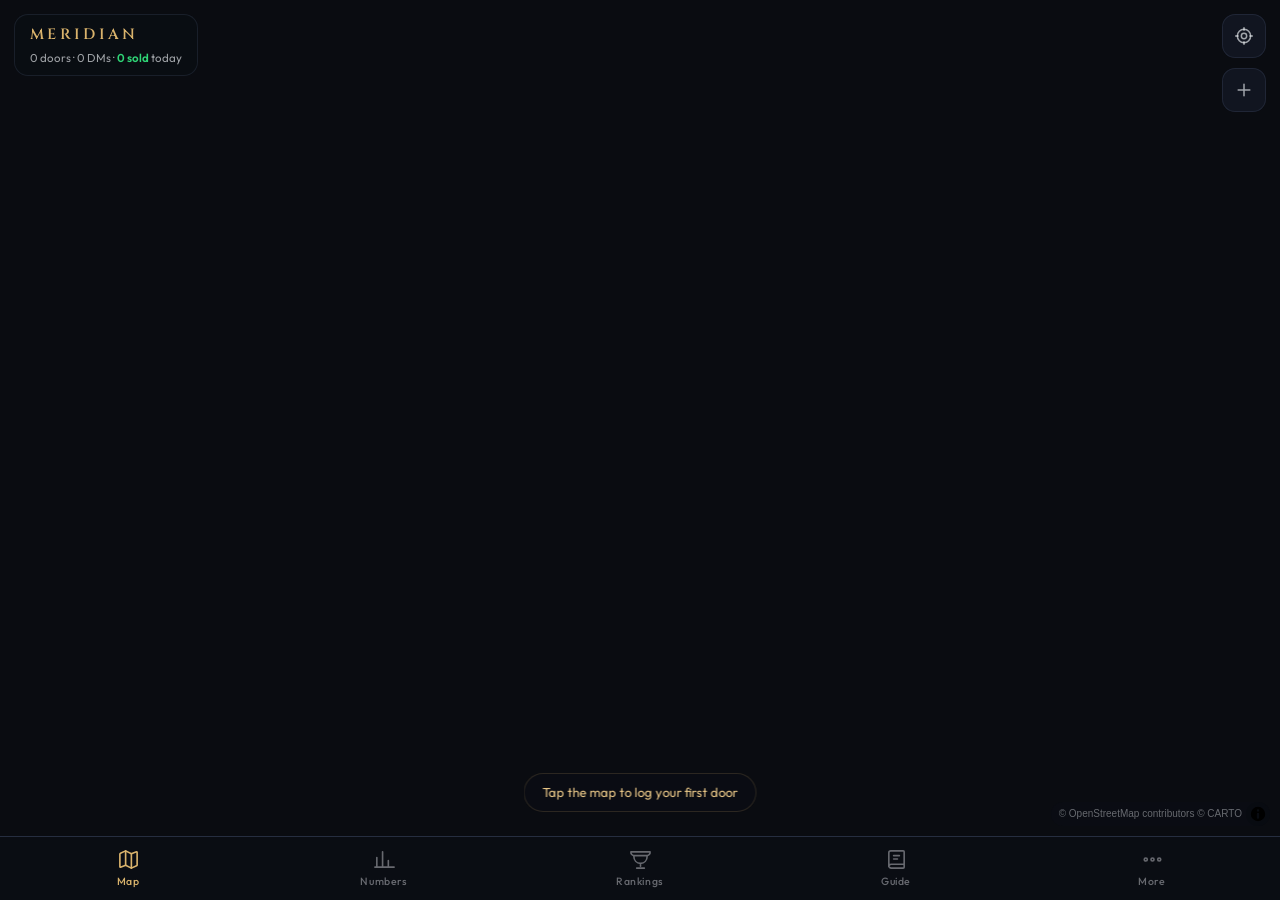
==== meridian/index.html @ 565fb7c8 "Meridian: Phase 1 door-to-door sales PWA + rebrand from Knockout Installable offline-first PWA in me" ====
<!doctype html>
<html lang="en">
<head>
<meta charset="utf-8">
<meta name="viewport" content="width=device-width, initial-scale=1, viewport-fit=cover, user-scalable=no">
<title>Meridian — Door-to-Door Sales</title>
<meta name="description" content="The premium door-to-door pest control sales app: knocking map, DM tracking, agreements on the glass, and your numbers live.">
<meta name="theme-color" content="#0B0E14">
<link rel="manifest" href="manifest.webmanifest">
<link rel="icon" href="favicon.png">
<link rel="apple-touch-icon" href="apple-touch-icon.png">
<meta name="apple-mobile-web-app-capable" content="yes">
<meta name="apple-mobile-web-app-status-bar-style" content="black-translucent">
<link rel="preconnect" href="https://fonts.googleapis.com">
<link rel="preconnect" href="https://fonts.gstatic.com" crossorigin>
<link rel="stylesheet" href="https://fonts.googleapis.com/css2?family=Cinzel:wght@500;600&family=Outfit:wght@400;500;600;700;800&display=swap">
<link rel="stylesheet" href="vendor/maplibre-gl.css">
<link rel="stylesheet" href="css/app.css">
</head>
<body>
<div id="app">

  <!-- ================= MAP ================= -->
  <div class="screen active" id="screen-map">
    <div id="mapwrap"><div id="map"></div></div>
    <div class="map-chrome">
      <div class="map-brand">
        <div class="wordmark">MERIDIAN</div>
        <div class="today" id="brand-today">0 doors today</div>
      </div>
      <div class="map-actions">
        <button class="fab" id="fab-locate" aria-label="Center on my location">
          <svg viewBox="0 0 24 24"><circle cx="12" cy="12" r="3.2"/><path d="M12 2v3M12 19v3M2 12h3M19 12h3"/><circle cx="12" cy="12" r="8"/></svg>
        </button>
        <button class="fab" id="fab-knock" aria-label="Log a door at map center">
          <svg viewBox="0 0 24 24"><path d="M12 5v14M5 12h14"/></svg>
        </button>
      </div>
    </div>
    <button class="sync-chip" id="sync-chip" hidden><span class="dot"></span><span id="sync-chip-n"></span></button>
    <div class="knock-hint" id="knock-hint">Tap the map to log your first door</div>
    <div class="legend" id="map-legend" hidden aria-hidden="true">
      <div class="li"><span class="sw" style="background:#2FD576"></span>Sold</div>
      <div class="li"><span class="sw" style="background:#A78BFA"></span>Go Back</div>
      <div class="li"><span class="sw" style="background:#FFD24A"></span>Not Home</div>
      <div class="li"><span class="sw" style="background:#FF5449"></span>Not Interested</div>
      <div class="li"><span class="sw" style="background:#06070A;box-shadow:0 0 0 1.5px rgba(243,245,249,.8)"></span>Do Not Knock</div>
    </div>
  </div>

  <!-- ================= STATS ================= -->
  <div class="screen" id="screen-stats">
    <div class="brandbar"><span class="wordmark">MERIDIAN</span><span class="sub">Your numbers</span></div>

    <div class="hero-stat">
      <div class="lbl">Sales today</div>
      <div class="big num" id="st-sales-today">0</div>
      <div class="row2"><span id="st-week-line"></span></div>
    </div>

    <div class="cards2">
      <div class="stat-card">
        <div class="lbl">Doors today</div>
        <div class="val num" id="st-doors">0</div>
        <div class="sub" id="st-doors-sub"></div>
      </div>
      <div class="stat-card dm-card">
        <div class="lbl">DM convos</div>
        <div class="val num" id="st-dms">0</div>
        <div class="sub" id="st-dms-sub"></div>
      </div>
    </div>

    <div class="panel">
      <h3>Today's funnel <span class="r">doors → convos → DMs → sales</span></h3>
      <div class="funnel">
        <div class="f-step"><span class="fl">Doors</span><div class="bar"><div class="fill" id="f-doors"></div></div><span class="fv num" id="fv-doors">0</span></div>
        <div class="f-step"><span class="fl">Convos</span><div class="bar"><div class="fill" id="f-convos"></div></div><span class="fv num" id="fv-convos">0</span></div>
        <div class="f-step"><span class="fl" title="Decision-maker conversations">DMs</span><div class="bar"><div class="fill" id="f-dms"></div></div><span class="fv num" id="fv-dms">0</span></div>
        <div class="f-step"><span class="fl">Sales</span><div class="bar"><div class="fill" id="f-sales"></div></div><span class="fv num" id="fv-sales">0</span></div>
        <div class="f-step" style="grid-template-columns:1fr"><span class="f-conv" id="fc-convos"></span></div>
        <div class="f-step" style="grid-template-columns:1fr"><span class="f-conv" id="fc-dms"></span></div>
        <div class="f-step" style="grid-template-columns:1fr"><span class="f-conv" id="fc-sales"></span></div>
      </div>
      <p style="font-size:11.5px;color:var(--t3);margin-top:12px">A DM is the decision-maker — the homeowner or spouse who can sign. “Ask my spouse” counts as a convo, not a DM.</p>
    </div>

    <div class="panel">
      <h3>Last 14 days <span class="r"><span style="color:var(--sold)">■</span> sales · <span style="color:var(--t3)">■</span> doors</span></h3>
      <div class="chart" id="chart"></div>
      <div class="chart-x" id="chart-x"></div>
    </div>

    <div class="cards2">
      <div class="stat-card">
        <div class="lbl">Streak</div>
        <div class="streak-row" style="margin-top:6px">
          <div class="streak-flame">🔥</div>
          <div><div class="n num" id="st-streak">0</div><div class="d" id="st-streak-sub">days at goal</div></div>
        </div>
      </div>
      <div class="stat-card">
        <div class="lbl">Commission · week</div>
        <div class="money num" id="st-money-week" style="font-size:30px">$0</div>
        <div class="money-sub" id="st-money-all"></div>
      </div>
    </div>
  </div>

  <!-- ================= RANKINGS ================= -->
  <div class="screen" id="screen-rank">
    <div class="brandbar"><span class="wordmark">MERIDIAN</span><span class="sub">This week</span></div>
    <div class="metric-tabs">
      <button class="mtab active" data-m="sales">Sales</button>
      <button class="mtab" data-m="dms">DMs</button>
      <button class="mtab" data-m="doors">Doors</button>
    </div>
    <div class="rank-list" id="rank-list"></div>
    <p class="demo-note">Teammates shown are demo data — live team sync arrives with team accounts. Your row is real.</p>
  </div>

  <!-- ================= FIELD GUIDE ================= -->
  <div class="screen" id="screen-guide">
    <div class="brandbar"><span class="wordmark">MERIDIAN</span><span class="sub">Field guide</span></div>
    <div class="guide-search"><input id="guide-q" type="search" placeholder="Search pests — ants, widow, mud tubes…" autocomplete="off"></div>
    <div class="guide-grid" id="guide-grid"></div>
  </div>

  <!-- ================= MORE ================= -->
  <div class="screen" id="screen-more">
    <div class="brandbar"><span class="wordmark">MERIDIAN</span><span class="sub">Setup</span></div>
    <div class="more-list">
      <button class="more-item" id="more-queue"><span class="ic">📋</span><span><span class="tt">Agreements &amp; sync queue</span><br><span class="dd" id="more-queue-sub"></span></span><span class="chev">›</span></button>
      <button class="more-item" id="more-profile"><span class="ic">👤</span><span><span class="tt">Profile</span><br><span class="dd" id="more-profile-sub"></span></span><span class="chev">›</span></button>
      <button class="more-item" id="more-goals"><span class="ic">🎯</span><span><span class="tt">Goals &amp; commission</span><br><span class="dd" id="more-goals-sub"></span></span><span class="chev">›</span></button>
      <button class="more-item" id="more-fr"><span class="ic">🔗</span><span><span class="tt">FieldRoutes connection</span><br><span class="dd" id="more-fr-sub"></span></span><span class="chev">›</span></button>
      <button class="more-item" id="more-reset"><span class="ic">🗑️</span><span><span class="tt">Erase all data</span><br><span class="dd">Pins, knocks and agreements on this device</span></span><span class="chev">›</span></button>
    </div>
    <p style="font-size:12px;color:var(--t3);text-align:center;margin-top:22px">Meridian · Phase 1 · Everything stays on your device and works offline.</p>
  </div>

  <!-- ================= TAB BAR ================= -->
  <nav id="tabbar">
    <button class="tab active" id="tab-map"><svg viewBox="0 0 24 24"><path d="M9 3 3.6 5.4a1 1 0 0 0-.6.9v13.2a.5.5 0 0 0 .7.5L9 18l6 3 5.4-2.4a1 1 0 0 0 .6-.9V4.5a.5.5 0 0 0-.7-.5L15 6 9 3Z"/><path d="M9 3v15M15 6v15"/></svg>Map</button>
    <button class="tab" id="tab-stats"><svg viewBox="0 0 24 24"><path d="M4 20V10M10 20V4M16 20v-7M22 20H2"/></svg>Numbers</button>
    <button class="tab" id="tab-rank"><svg viewBox="0 0 24 24"><path d="M5 8h14M5 8a3.5 3.5 0 0 1-3-4h20a3.5 3.5 0 0 1-3 4M5 8c0 5 3 8 7 8s7-3 7-8M12 16v3M8 21h8"/></svg>Rankings</button>
    <button class="tab" id="tab-guide"><svg viewBox="0 0 24 24"><path d="M4 19.5V5a2 2 0 0 1 2-2h13a1 1 0 0 1 1 1v16a1 1 0 0 1-1 1H6.5a2.5 2.5 0 0 1-2.5-2.5Zm0 0A2.5 2.5 0 0 1 6.5 17H20"/><path d="M9 8h6M9 11.5h4"/></svg>Guide</button>
    <button class="tab" id="tab-more"><svg viewBox="0 0 24 24"><circle cx="5" cy="12" r="1.6"/><circle cx="12" cy="12" r="1.6"/><circle cx="19" cy="12" r="1.6"/></svg>More</button>
  </nav>

  <!-- ================= SHEETS ================= -->
  <div class="sheet-veil" id="veil"></div>

  <div class="sheet" id="knock-sheet">
    <div class="grab"></div>
    <h2 id="knock-title">Log this door</h2>
    <div class="sub" id="knock-sub">Pick what happened at the door</div>
    <div class="disp-grid">
      <button class="disp-btn sold-btn" data-d="sold"><span class="sw sold"></span>Sold 🎉</button>
      <button class="disp-btn" data-d="goback"><span class="sw goback"></span>Go Back</button>
      <button class="disp-btn" data-d="nothome"><span class="sw nothome"></span>Not Home</button>
      <button class="disp-btn" data-d="notint"><span class="sw notint"></span>Not Interested</button>
      <button class="disp-btn" data-d="dnk"><span class="sw dnk"></span>Do Not Knock</button>
    </div>
    <div id="knock-reasons-wrap" hidden>
      <div class="sub" style="margin-bottom:8px">Why not?</div>
      <div class="reasons">
        <button class="reason" data-r="Has a competitor">Has a competitor</button>
        <button class="reason" data-r="Not seeing bugs">Not seeing bugs</button>
        <button class="reason" data-r="Need to ask spouse">Need to ask spouse</button>
        <button class="reason" data-r="Too expensive">Too expensive</button>
        <button class="reason" data-r="Renter, not owner">Renter, not owner</button>
        <button class="reason" data-r="Does it themselves">Does it themselves</button>
        <button class="reason" data-r="Bad timing / moving">Bad timing / moving</button>
        <button class="reason" data-r="Wants info first">Wants info first</button>
        <button class="reason" data-r="No soliciting">No soliciting</button>
        <button class="reason" data-r="Other">Other</button>
      </div>
    </div>
    <div class="dm-row" id="knock-dm-wrap" hidden>
      <div><div class="ttl">Spoke with the decision-maker?</div><div class="hint">Homeowner or spouse who can sign. “Ask my spouse” = a convo, not a DM.</div></div>
      <button class="switch" id="dm-switch" aria-label="Decision-maker conversation"></button>
    </div>
    <div class="field"><label for="knock-note">Note (optional)</label><input id="knock-note" placeholder="Blue door, big dog, works nights…"></div>
    <div class="btnrow">
      <button class="btn btn-ghost" id="knock-cancel">Cancel</button>
      <button class="btn btn-gold" id="knock-save" disabled>Save door</button>
    </div>
  </div>

  <div class="sheet" id="lead-sheet">
    <div class="grab"></div>
    <div class="lead-head">
      <div><div class="addr" id="lead-addr"></div><div class="coords num" id="lead-coords"></div></div>
      <span class="badge" id="lead-badge"></span>
    </div>
    <div class="hist" id="lead-history"></div>
    <div class="field"><label for="lead-addr-in">Address</label><input id="lead-addr-in" placeholder="123 Maple St"></div>
    <div class="field"><label for="lead-note-in">Notes</label><textarea id="lead-note-in" placeholder="Anything the next knock should know"></textarea></div>
    <button class="btn btn-gold" id="lead-close-btn" style="margin-bottom:10px">Sold — start agreement</button>
    <div class="btnrow">
      <button class="btn btn-ghost" id="lead-reknock">Log another knock</button>
      <button class="btn btn-ghost" id="lead-save">Save</button>
    </div>
    <button class="btn btn-danger" id="lead-delete" style="margin-top:10px">Delete pin</button>
  </div>

  <div class="sheet" id="pest-sheet">
    <div class="grab"></div>
    <div id="pest-body"></div>
  </div>

  <div class="sheet" id="close-sheet">
    <div class="grab"></div>
    <h2 id="close-title">New customer</h2>
    <div class="sub" id="close-sub"></div>
    <div class="steps" id="close-steps"><div class="st done"></div><div class="st"></div><div class="st"></div></div>

    <div id="close-step-1">
      <div class="frow">
        <div class="field"><label for="cf-first">First name</label><input id="cf-first" autocomplete="off"></div>
        <div class="field"><label for="cf-last">Last name</label><input id="cf-last" autocomplete="off"></div>
      </div>
      <div class="field"><label for="cf-phone">Phone</label><input id="cf-phone" type="tel" inputmode="tel"></div>
      <div class="field"><label for="cf-email">Email</label><input id="cf-email" type="email" inputmode="email"></div>
      <div class="field"><label for="cf-address">Service address</label><input id="cf-address"></div>
      <div class="field"><label for="cf-notes">Pest concerns / gate codes / pets</label><textarea id="cf-notes"></textarea></div>
    </div>

    <div id="close-step-2" hidden>
      <div class="disp-grid" id="cf-plans"></div>
      <div class="frow">
        <div class="field"><label for="cf-initial">Initial service $</label><input id="cf-initial" type="number" inputmode="decimal" min="0"></div>
        <div class="field"><label for="cf-monthly">Monthly $</label><input id="cf-monthly" type="number" inputmode="decimal" min="0"></div>
      </div>
      <p style="font-size:12px;color:var(--t3)">12-month agreement. Adjust prices to what you quoted at the door.</p>
    </div>

    <div id="close-step-3" hidden>
      <div class="agree-summary" id="cf-summary"></div>
      <label class="consent"><input type="checkbox" id="cf-consent">
        <span id="cf-consent-text">The customer agrees to do business electronically and to the 12-month service agreement shown above, and has been told of the right to cancel within 3 business days.</span></label>
      <div class="sig-wrap"><canvas id="sigpad"></canvas><span class="sig-x">✕</span><div class="sig-line"></div></div>
      <button class="sig-clear" id="sig-clear">Clear signature</button>
    </div>

    <div class="btnrow">
      <button class="btn btn-ghost" id="close-back" hidden>Back</button>
      <button class="btn btn-gold" id="close-next">Continue</button>
      <button class="btn btn-gold" id="close-sign-save" hidden>Save agreement ✓</button>
    </div>
  </div>

  <div class="sheet" id="queue-sheet">
    <div class="grab"></div>
    <h2>Agreements</h2>
    <div class="sub">Every signed customer, saved on this device. The FieldRoutes connector pushes these automatically in Phase 2 — export any time.</div>
    <div id="queue-list"></div>
    <button class="btn btn-ghost" id="queue-export" style="margin-top:8px">Export as JSON</button>
  </div>

  <div class="sheet" id="profile-sheet">
    <div class="grab"></div>
    <h2>Profile</h2>
    <div class="sub">How you appear on the rankings</div>
    <div class="field"><label for="set-name">Your name</label><input id="set-name"></div>
    <div class="field"><label for="set-team">Team</label><input id="set-team"></div>
    <button class="btn btn-gold" id="profile-save">Save</button>
  </div>

  <div class="sheet" id="goals-sheet">
    <div class="grab"></div>
    <h2>Goals &amp; commission</h2>
    <div class="sub">The streak counts days you hit your door goal</div>
    <div class="field"><label for="set-goal">Door goal per day</label><input id="set-goal" type="number" inputmode="numeric" min="1"></div>
    <div class="field"><label for="set-comm">Commission per sale $</label><input id="set-comm" type="number" inputmode="decimal" min="0"></div>
    <button class="btn btn-gold" id="goals-save">Save</button>
  </div>

  <div class="sheet" id="fr-sheet">
    <div class="grab"></div>
    <h2>FieldRoutes connection</h2>
    <div class="sub">Your office's API credentials — FieldRoutes support issues a key + token per office (support@fieldroutes.com). Stored only on this device. The live connector that pushes agreements automatically ships in Phase 2; until then, use Export.</div>
    <div class="field"><label for="set-fr-sub">Office subdomain</label><input id="set-fr-sub" placeholder="yourcompany (as in yourcompany.pestroutes.com)" autocapitalize="off"></div>
    <div class="field"><label for="set-fr-key">Authentication key</label><input id="set-fr-key" autocapitalize="off" autocomplete="off"></div>
    <div class="field"><label for="set-fr-token">Authentication token</label><input id="set-fr-token" autocapitalize="off" autocomplete="off"></div>
    <button class="btn btn-gold" id="fr-save">Save</button>
  </div>

  <div id="toast" role="status"></div>

  <div id="celebrate">
    <canvas id="confetti"></canvas>
    <div class="cel-inner">
      <div class="word">Meridian</div>
      <div class="big">SOLD</div>
      <div class="comm num" id="cel-comm"></div>
      <div class="sub" id="cel-sub"></div>
    </div>
  </div>

</div>

<script src="vendor/maplibre-gl.js"></script>
<script src="js/db.js"></script>
<script src="js/data.js"></script>
<script src="js/ui.js"></script>
<script src="js/store.js"></script>
<script src="js/map.js"></script>
<script src="js/stats.js"></script>
<script src="js/close.js"></script>
<script src="js/app.js"></script>
</body>
</html>
---- meridian/vendor/maplibre-gl.css ----
.maplibregl-map{font:12px/20px Helvetica Neue,Arial,Helvetica,sans-serif;overflow:hidden;position:relative;-webkit-tap-highlight-color:rgb(0 0 0/0)}.maplibregl-canvas{left:0;position:absolute;top:0}.maplibregl-map:fullscreen{height:100%;width:100%}.maplibregl-ctrl-group button.maplibregl-ctrl-compass{touch-action:none}.maplibregl-canvas-container.maplibregl-interactive,.maplibregl-ctrl-group button.maplibregl-ctrl-compass{cursor:grab;-webkit-user-select:none;-moz-user-select:none;user-select:none}.maplibregl-canvas-container.maplibregl-interactive.maplibregl-track-pointer{cursor:pointer}.maplibregl-canvas-container.maplibregl-interactive:active,.maplibregl-ctrl-group button.maplibregl-ctrl-compass:active{cursor:grabbing}.maplibregl-canvas-container.maplibregl-touch-zoom-rotate,.maplibregl-canvas-container.maplibregl-touch-zoom-rotate .maplibregl-canvas{touch-action:pan-x pan-y}.maplibregl-canvas-container.maplibregl-touch-drag-pan,.maplibregl-canvas-container.maplibregl-touch-drag-pan .maplibregl-canvas{touch-action:pinch-zoom}.maplibregl-canvas-container.maplibregl-touch-zoom-rotate.maplibregl-touch-drag-pan,.maplibregl-canvas-container.maplibregl-touch-zoom-rotate.maplibregl-touch-drag-pan .maplibregl-canvas{touch-action:none}.maplibregl-canvas-container.maplibregl-touch-drag-pan.maplibregl-cooperative-gestures,.maplibregl-canvas-container.maplibregl-touch-drag-pan.maplibregl-cooperative-gestures .maplibregl-canvas{touch-action:pan-x pan-y}.maplibregl-ctrl-bottom-left,.maplibregl-ctrl-bottom-right,.maplibregl-ctrl-top-left,.maplibregl-ctrl-top-right{pointer-events:none;position:absolute;z-index:2}.maplibregl-ctrl-top-left{left:0;top:0}.maplibregl-ctrl-top-right{right:0;top:0}.maplibregl-ctrl-bottom-left{bottom:0;left:0}.maplibregl-ctrl-bottom-right{bottom:0;right:0}.maplibregl-ctrl{clear:both;pointer-events:auto;transform:translate(0)}.maplibregl-ctrl-top-left .maplibregl-ctrl{float:left;margin:10px 0 0 10px}.maplibregl-ctrl-top-right .maplibregl-ctrl{float:right;margin:10px 10px 0 0}.maplibregl-ctrl-bottom-left .maplibregl-ctrl{float:left;margin:0 0 10px 10px}.maplibregl-ctrl-bottom-right .maplibregl-ctrl{float:right;margin:0 10px 10px 0}.maplibregl-ctrl-group{background:#fff;border-radius:4px}.maplibregl-ctrl-group:not(:empty){box-shadow:0 0 0 2px rgba(0,0,0,.1)}@media (forced-colors:active){.maplibregl-ctrl-group:not(:empty){box-shadow:0 0 0 2px ButtonText}}.maplibregl-ctrl-group button{background-color:transparent;border:0;box-sizing:border-box;cursor:pointer;display:block;height:29px;outline:none;padding:0;width:29px}.maplibregl-ctrl-group button+button{border-top:1px solid #ddd}.maplibregl-ctrl button .maplibregl-ctrl-icon{background-position:50%;background-repeat:no-repeat;display:block;height:100%;width:100%}@media (forced-colors:active){.maplibregl-ctrl-icon{background-color:transparent}.maplibregl-ctrl-group button+button{border-top:1px solid ButtonText}}.maplibregl-ctrl button::-moz-focus-inner{border:0;padding:0}.maplibregl-ctrl-attrib-button:focus,.maplibregl-ctrl-group button:focus{box-shadow:0 0 2px 2px #0096ff}.maplibregl-ctrl button:disabled{cursor:not-allowed}.maplibregl-ctrl button:disabled .maplibregl-ctrl-icon{opacity:.25}.maplibregl-ctrl button:not(:disabled):hover{background-color:rgb(0 0 0/5%)}.maplibregl-ctrl-group button:focus:focus-visible{box-shadow:0 0 2px 2px #0096ff}.maplibregl-ctrl-group button:focus:not(:focus-visible){box-shadow:none}.maplibregl-ctrl-group button:focus:first-child{border-radius:4px 4px 0 0}.maplibregl-ctrl-group button:focus:last-child{border-radius:0 0 4px 4px}.maplibregl-ctrl-group button:focus:only-child{border-radius:inherit}.maplibregl-ctrl button.maplibregl-ctrl-zoom-out .maplibregl-ctrl-icon{background-image:url("data:image/svg+xml;charset=utf-8,%3Csvg xmlns='http://www.w3.org/2000/svg' width='29' height='29' fill='%23333' viewBox='0 0 29 29'%3E%3Cpath d='M10 13c-.75 0-1.5.75-1.5 1.5S9.25 16 10 16h9c.75 0 1.5-.75 1.5-1.5S19.75 13 19 13z'/%3E%3C/svg%3E")}.maplibregl-ctrl button.maplibregl-ctrl-zoom-in .maplibregl-ctrl-icon{background-image:url("data:image/svg+xml;charset=utf-8,%3Csvg xmlns='http://www.w3.org/2000/svg' width='29' height='29' fill='%23333' viewBox='0 0 29 29'%3E%3Cpath d='M14.5 8.5c-.75 0-1.5.75-1.5 1.5v3h-3c-.75 0-1.5.75-1.5 1.5S9.25 16 10 16h3v3c0 .75.75 1.5 1.5 1.5S16 19.75 16 19v-3h3c.75 0 1.5-.75 1.5-1.5S19.75 13 19 13h-3v-3c0-.75-.75-1.5-1.5-1.5'/%3E%3C/svg%3E")}@media (forced-colors:active){.maplibregl-ctrl button.maplibregl-ctrl-zoom-out .maplibregl-ctrl-icon{background-image:url("data:image/svg+xml;charset=utf-8,%3Csvg xmlns='http://www.w3.org/2000/svg' width='29' height='29' fill='%23fff' viewBox='0 0 29 29'%3E%3Cpath d='M10 13c-.75 0-1.5.75-1.5 1.5S9.25 16 10 16h9c.75 0 1.5-.75 1.5-1.5S19.75 13 19 13z'/%3E%3C/svg%3E")}.maplibregl-ctrl button.maplibregl-ctrl-zoom-in .maplibregl-ctrl-icon{background-image:url("data:image/svg+xml;charset=utf-8,%3Csvg xmlns='http://www.w3.org/2000/svg' width='29' height='29' fill='%23fff' viewBox='0 0 29 29'%3E%3Cpath d='M14.5 8.5c-.75 0-1.5.75-1.5 1.5v3h-3c-.75 0-1.5.75-1.5 1.5S9.25 16 10 16h3v3c0 .75.75 1.5 1.5 1.5S16 19.75 16 19v-3h3c.75 0 1.5-.75 1.5-1.5S19.75 13 19 13h-3v-3c0-.75-.75-1.5-1.5-1.5'/%3E%3C/svg%3E")}}@media (forced-colors:active) and (prefers-color-scheme:light){.maplibregl-ctrl button.maplibregl-ctrl-zoom-out .maplibregl-ctrl-icon{background-image:url("data:image/svg+xml;charset=utf-8,%3Csvg xmlns='http://www.w3.org/2000/svg' width='29' height='29' viewBox='0 0 29 29'%3E%3Cpath d='M10 13c-.75 0-1.5.75-1.5 1.5S9.25 16 10 16h9c.75 0 1.5-.75 1.5-1.5S19.75 13 19 13z'/%3E%3C/svg%3E")}.maplibregl-ctrl button.maplibregl-ctrl-zoom-in .maplibregl-ctrl-icon{background-image:url("data:image/svg+xml;charset=utf-8,%3Csvg xmlns='http://www.w3.org/2000/svg' width='29' height='29' viewBox='0 0 29 29'%3E%3Cpath d='M14.5 8.5c-.75 0-1.5.75-1.5 1.5v3h-3c-.75 0-1.5.75-1.5 1.5S9.25 16 10 16h3v3c0 .75.75 1.5 1.5 1.5S16 19.75 16 19v-3h3c.75 0 1.5-.75 1.5-1.5S19.75 13 19 13h-3v-3c0-.75-.75-1.5-1.5-1.5'/%3E%3C/svg%3E")}}.maplibregl-ctrl button.maplibregl-ctrl-fullscreen .maplibregl-ctrl-icon{background-image:url("data:image/svg+xml;charset=utf-8,%3Csvg xmlns='http://www.w3.org/2000/svg' width='29' height='29' fill='%23333' viewBox='0 0 29 29'%3E%3Cpath d='M24 16v5.5c0 1.75-.75 2.5-2.5 2.5H16v-1l3-1.5-4-5.5 1-1 5.5 4 1.5-3zM6 16l1.5 3 5.5-4 1 1-4 5.5 3 1.5v1H7.5C5.75 24 5 23.25 5 21.5V16zm7-11v1l-3 1.5 4 5.5-1 1-5.5-4L6 13H5V7.5C5 5.75 5.75 5 7.5 5zm11 2.5c0-1.75-.75-2.5-2.5-2.5H16v1l3 1.5-4 5.5 1 1 5.5-4 1.5 3h1z'/%3E%3C/svg%3E")}.maplibregl-ctrl button.maplibregl-ctrl-shrink .maplibregl-ctrl-icon{background-image:url("data:image/svg+xml;charset=utf-8,%3Csvg xmlns='http://www.w3.org/2000/svg' width='29' height='29' viewBox='0 0 29 29'%3E%3Cpath d='M18.5 16c-1.75 0-2.5.75-2.5 2.5V24h1l1.5-3 5.5 4 1-1-4-5.5 3-1.5v-1zM13 18.5c0-1.75-.75-2.5-2.5-2.5H5v1l3 1.5L4 24l1 1 5.5-4 1.5 3h1zm3-8c0 1.75.75 2.5 2.5 2.5H24v-1l-3-1.5L25 5l-1-1-5.5 4L17 5h-1zM10.5 13c1.75 0 2.5-.75 2.5-2.5V5h-1l-1.5 3L5 4 4 5l4 5.5L5 12v1z'/%3E%3C/svg%3E")}@media (forced-colors:active){.maplibregl-ctrl button.maplibregl-ctrl-fullscreen .maplibregl-ctrl-icon{background-image:url("data:image/svg+xml;charset=utf-8,%3Csvg xmlns='http://www.w3.org/2000/svg' width='29' height='29' fill='%23fff' viewBox='0 0 29 29'%3E%3Cpath d='M24 16v5.5c0 1.75-.75 2.5-2.5 2.5H16v-1l3-1.5-4-5.5 1-1 5.5 4 1.5-3zM6 16l1.5 3 5.5-4 1 1-4 5.5 3 1.5v1H7.5C5.75 24 5 23.25 5 21.5V16zm7-11v1l-3 1.5 4 5.5-1 1-5.5-4L6 13H5V7.5C5 5.75 5.75 5 7.5 5zm11 2.5c0-1.75-.75-2.5-2.5-2.5H16v1l3 1.5-4 5.5 1 1 5.5-4 1.5 3h1z'/%3E%3C/svg%3E")}.maplibregl-ctrl button.maplibregl-ctrl-shrink .maplibregl-ctrl-icon{background-image:url("data:image/svg+xml;charset=utf-8,%3Csvg xmlns='http://www.w3.org/2000/svg' width='29' height='29' fill='%23fff' viewBox='0 0 29 29'%3E%3Cpath d='M18.5 16c-1.75 0-2.5.75-2.5 2.5V24h1l1.5-3 5.5 4 1-1-4-5.5 3-1.5v-1zM13 18.5c0-1.75-.75-2.5-2.5-2.5H5v1l3 1.5L4 24l1 1 5.5-4 1.5 3h1zm3-8c0 1.75.75 2.5 2.5 2.5H24v-1l-3-1.5L25 5l-1-1-5.5 4L17 5h-1zM10.5 13c1.75 0 2.5-.75 2.5-2.5V5h-1l-1.5 3L5 4 4 5l4 5.5L5 12v1z'/%3E%3C/svg%3E")}}@media (forced-colors:active) and (prefers-color-scheme:light){.maplibregl-ctrl button.maplibregl-ctrl-fullscreen .maplibregl-ctrl-icon{background-image:url("data:image/svg+xml;charset=utf-8,%3Csvg xmlns='http://www.w3.org/2000/svg' width='29' height='29' viewBox='0 0 29 29'%3E%3Cpath d='M24 16v5.5c0 1.75-.75 2.5-2.5 2.5H16v-1l3-1.5-4-5.5 1-1 5.5 4 1.5-3zM6 16l1.5 3 5.5-4 1 1-4 5.5 3 1.5v1H7.5C5.75 24 5 23.25 5 21.5V16zm7-11v1l-3 1.5 4 5.5-1 1-5.5-4L6 13H5V7.5C5 5.75 5.75 5 7.5 5zm11 2.5c0-1.75-.75-2.5-2.5-2.5H16v1l3 1.5-4 5.5 1 1 5.5-4 1.5 3h1z'/%3E%3C/svg%3E")}.maplibregl-ctrl button.maplibregl-ctrl-shrink .maplibregl-ctrl-icon{background-image:url("data:image/svg+xml;charset=utf-8,%3Csvg xmlns='http://www.w3.org/2000/svg' width='29' height='29' viewBox='0 0 29 29'%3E%3Cpath d='M18.5 16c-1.75 0-2.5.75-2.5 2.5V24h1l1.5-3 5.5 4 1-1-4-5.5 3-1.5v-1zM13 18.5c0-1.75-.75-2.5-2.5-2.5H5v1l3 1.5L4 24l1 1 5.5-4 1.5 3h1zm3-8c0 1.75.75 2.5 2.5 2.5H24v-1l-3-1.5L25 5l-1-1-5.5 4L17 5h-1zM10.5 13c1.75 0 2.5-.75 2.5-2.5V5h-1l-1.5 3L5 4 4 5l4 5.5L5 12v1z'/%3E%3C/svg%3E")}}.maplibregl-ctrl button.maplibregl-ctrl-compass .maplibregl-ctrl-icon{background-image:url("data:image/svg+xml;charset=utf-8,%3Csvg xmlns='http://www.w3.org/2000/svg' width='29' height='29' fill='%23333' viewBox='0 0 29 29'%3E%3Cpath d='m10.5 14 4-8 4 8z'/%3E%3Cpath fill='%23ccc' d='m10.5 16 4 8 4-8z'/%3E%3C/svg%3E")}@media (forced-colors:active){.maplibregl-ctrl button.maplibregl-ctrl-compass .maplibregl-ctrl-icon{background-image:url("data:image/svg+xml;charset=utf-8,%3Csvg xmlns='http://www.w3.org/2000/svg' width='29' height='29' fill='%23fff' viewBox='0 0 29 29'%3E%3Cpath d='m10.5 14 4-8 4 8z'/%3E%3Cpath fill='%23ccc' d='m10.5 16 4 8 4-8z'/%3E%3C/svg%3E")}}@media (forced-colors:active) and (prefers-color-scheme:light){.maplibregl-ctrl button.maplibregl-ctrl-compass .maplibregl-ctrl-icon{background-image:url("data:image/svg+xml;charset=utf-8,%3Csvg xmlns='http://www.w3.org/2000/svg' width='29' height='29' viewBox='0 0 29 29'%3E%3Cpath d='m10.5 14 4-8 4 8z'/%3E%3Cpath fill='%23ccc' d='m10.5 16 4 8 4-8z'/%3E%3C/svg%3E")}}.maplibregl-ctrl button.maplibregl-ctrl-terrain .maplibregl-ctrl-icon{background-image:url("data:image/svg+xml;charset=utf-8,%3Csvg xmlns='http://www.w3.org/2000/svg' width='22' height='22' fill='%23333' viewBox='0 0 22 22'%3E%3Cpath d='m1.754 13.406 4.453-4.851 3.09 3.09 3.281 3.277.969-.969-3.309-3.312 3.844-4.121 6.148 6.886h1.082v-.855l-7.207-8.07-4.84 5.187L6.169 6.57l-5.48 5.965v.871ZM.688 16.844h20.625v1.375H.688Zm0 0'/%3E%3C/svg%3E")}.maplibregl-ctrl button.maplibregl-ctrl-terrain-enabled .maplibregl-ctrl-icon{background-image:url("data:image/svg+xml;charset=utf-8,%3Csvg xmlns='http://www.w3.org/2000/svg' width='22' height='22' fill='%2333b5e5' viewBox='0 0 22 22'%3E%3Cpath d='m1.754 13.406 4.453-4.851 3.09 3.09 3.281 3.277.969-.969-3.309-3.312 3.844-4.121 6.148 6.886h1.082v-.855l-7.207-8.07-4.84 5.187L6.169 6.57l-5.48 5.965v.871ZM.688 16.844h20.625v1.375H.688Zm0 0'/%3E%3C/svg%3E")}.maplibregl-ctrl button.maplibregl-ctrl-geolocate .maplibregl-ctrl-icon{background-image:url("data:image/svg+xml;charset=utf-8,%3Csvg xmlns='http://www.w3.org/2000/svg' width='29' height='29' fill='%23333' viewBox='0 0 20 20'%3E%3Cpath d='M10 4C9 4 9 5 9 5v.1A5 5 0 0 0 5.1 9H5s-1 0-1 1 1 1 1 1h.1A5 5 0 0 0 9 14.9v.1s0 1 1 1 1-1 1-1v-.1a5 5 0 0 0 3.9-3.9h.1s1 0 1-1-1-1-1-1h-.1A5 5 0 0 0 11 5.1V5s0-1-1-1m0 2.5a3.5 3.5 0 1 1 0 7 3.5 3.5 0 1 1 0-7'/%3E%3Ccircle cx='10' cy='10' r='2'/%3E%3C/svg%3E")}.maplibregl-ctrl button.maplibregl-ctrl-geolocate:disabled .maplibregl-ctrl-icon{background-image:url("data:image/svg+xml;charset=utf-8,%3Csvg xmlns='http://www.w3.org/2000/svg' width='29' height='29' fill='%23aaa' viewBox='0 0 20 20'%3E%3Cpath d='M10 4C9 4 9 5 9 5v.1A5 5 0 0 0 5.1 9H5s-1 0-1 1 1 1 1 1h.1A5 5 0 0 0 9 14.9v.1s0 1 1 1 1-1 1-1v-.1a5 5 0 0 0 3.9-3.9h.1s1 0 1-1-1-1-1-1h-.1A5 5 0 0 0 11 5.1V5s0-1-1-1m0 2.5a3.5 3.5 0 1 1 0 7 3.5 3.5 0 1 1 0-7'/%3E%3Ccircle cx='10' cy='10' r='2'/%3E%3Cpath fill='red' d='m14 5 1 1-9 9-1-1z'/%3E%3C/svg%3E")}.maplibregl-ctrl button.maplibregl-ctrl-geolocate.maplibregl-ctrl-geolocate-active .maplibregl-ctrl-icon{background-image:url("data:image/svg+xml;charset=utf-8,%3Csvg xmlns='http://www.w3.org/2000/svg' width='29' height='29' fill='%2333b5e5' viewBox='0 0 20 20'%3E%3Cpath d='M10 4C9 4 9 5 9 5v.1A5 5 0 0 0 5.1 9H5s-1 0-1 1 1 1 1 1h.1A5 5 0 0 0 9 14.9v.1s0 1 1 1 1-1 1-1v-.1a5 5 0 0 0 3.9-3.9h.1s1 0 1-1-1-1-1-1h-.1A5 5 0 0 0 11 5.1V5s0-1-1-1m0 2.5a3.5 3.5 0 1 1 0 7 3.5 3.5 0 1 1 0-7'/%3E%3Ccircle cx='10' cy='10' r='2'/%3E%3C/svg%3E")}.maplibregl-ctrl button.maplibregl-ctrl-geolocate.maplibregl-ctrl-geolocate-active-error .maplibregl-ctrl-icon{background-image:url("data:image/svg+xml;charset=utf-8,%3Csvg xmlns='http://www.w3.org/2000/svg' width='29' height='29' fill='%23e58978' viewBox='0 0 20 20'%3E%3Cpath d='M10 4C9 4 9 5 9 5v.1A5 5 0 0 0 5.1 9H5s-1 0-1 1 1 1 1 1h.1A5 5 0 0 0 9 14.9v.1s0 1 1 1 1-1 1-1v-.1a5 5 0 0 0 3.9-3.9h.1s1 0 1-1-1-1-1-1h-.1A5 5 0 0 0 11 5.1V5s0-1-1-1m0 2.5a3.5 3.5 0 1 1 0 7 3.5 3.5 0 1 1 0-7'/%3E%3Ccircle cx='10' cy='10' r='2'/%3E%3C/svg%3E")}.maplibregl-ctrl button.maplibregl-ctrl-geolocate.maplibregl-ctrl-geolocate-background .maplibregl-ctrl-icon{background-image:url("data:image/svg+xml;charset=utf-8,%3Csvg xmlns='http://www.w3.org/2000/svg' width='29' height='29' fill='%2333b5e5' viewBox='0 0 20 20'%3E%3Cpath d='M10 4C9 4 9 5 9 5v.1A5 5 0 0 0 5.1 9H5s-1 0-1 1 1 1 1 1h.1A5 5 0 0 0 9 14.9v.1s0 1 1 1 1-1 1-1v-.1a5 5 0 0 0 3.9-3.9h.1s1 0 1-1-1-1-1-1h-.1A5 5 0 0 0 11 5.1V5s0-1-1-1m0 2.5a3.5 3.5 0 1 1 0 7 3.5 3.5 0 1 1 0-7'/%3E%3C/svg%3E")}.maplibregl-ctrl button.maplibregl-ctrl-geolocate.maplibregl-ctrl-geolocate-background-error .maplibregl-ctrl-icon{background-image:url("data:image/svg+xml;charset=utf-8,%3Csvg xmlns='http://www.w3.org/2000/svg' width='29' height='29' fill='%23e54e33' viewBox='0 0 20 20'%3E%3Cpath d='M10 4C9 4 9 5 9 5v.1A5 5 0 0 0 5.1 9H5s-1 0-1 1 1 1 1 1h.1A5 5 0 0 0 9 14.9v.1s0 1 1 1 1-1 1-1v-.1a5 5 0 0 0 3.9-3.9h.1s1 0 1-1-1-1-1-1h-.1A5 5 0 0 0 11 5.1V5s0-1-1-1m0 2.5a3.5 3.5 0 1 1 0 7 3.5 3.5 0 1 1 0-7'/%3E%3C/svg%3E")}.maplibregl-ctrl button.maplibregl-ctrl-geolocate.maplibregl-ctrl-geolocate-waiting .maplibregl-ctrl-icon{animation:maplibregl-spin 2s linear infinite}@media (forced-colors:active){.maplibregl-ctrl button.maplibregl-ctrl-geolocate .maplibregl-ctrl-icon{background-image:url("data:image/svg+xml;charset=utf-8,%3Csvg xmlns='http://www.w3.org/2000/svg' width='29' height='29' fill='%23fff' viewBox='0 0 20 20'%3E%3Cpath d='M10 4C9 4 9 5 9 5v.1A5 5 0 0 0 5.1 9H5s-1 0-1 1 1 1 1 1h.1A5 5 0 0 0 9 14.9v.1s0 1 1 1 1-1 1-1v-.1a5 5 0 0 0 3.9-3.9h.1s1 0 1-1-1-1-1-1h-.1A5 5 0 0 0 11 5.1V5s0-1-1-1m0 2.5a3.5 3.5 0 1 1 0 7 3.5 3.5 0 1 1 0-7'/%3E%3Ccircle cx='10' cy='10' r='2'/%3E%3C/svg%3E")}.maplibregl-ctrl button.maplibregl-ctrl-geolocate:disabled .maplibregl-ctrl-icon{background-image:url("data:image/svg+xml;charset=utf-8,%3Csvg xmlns='http://www.w3.org/2000/svg' width='29' height='29' fill='%23999' viewBox='0 0 20 20'%3E%3Cpath d='M10 4C9 4 9 5 9 5v.1A5 5 0 0 0 5.1 9H5s-1 0-1 1 1 1 1 1h.1A5 5 0 0 0 9 14.9v.1s0 1 1 1 1-1 1-1v-.1a5 5 0 0 0 3.9-3.9h.1s1 0 1-1-1-1-1-1h-.1A5 5 0 0 0 11 5.1V5s0-1-1-1m0 2.5a3.5 3.5 0 1 1 0 7 3.5 3.5 0 1 1 0-7'/%3E%3Ccircle cx='10' cy='10' r='2'/%3E%3Cpath fill='red' d='m14 5 1 1-9 9-1-1z'/%3E%3C/svg%3E")}.maplibregl-ctrl button.maplibregl-ctrl-geolocate.maplibregl-ctrl-geolocate-active .maplibregl-ctrl-icon{background-image:url("data:image/svg+xml;charset=utf-8,%3Csvg xmlns='http://www.w3.org/2000/svg' width='29' height='29' fill='%2333b5e5' viewBox='0 0 20 20'%3E%3Cpath d='M10 4C9 4 9 5 9 5v.1A5 5 0 0 0 5.1 9H5s-1 0-1 1 1 1 1 1h.1A5 5 0 0 0 9 14.9v.1s0 1 1 1 1-1 1-1v-.1a5 5 0 0 0 3.9-3.9h.1s1 0 1-1-1-1-1-1h-.1A5 5 0 0 0 11 5.1V5s0-1-1-1m0 2.5a3.5 3.5 0 1 1 0 7 3.5 3.5 0 1 1 0-7'/%3E%3Ccircle cx='10' cy='10' r='2'/%3E%3C/svg%3E")}.maplibregl-ctrl button.maplibregl-ctrl-geolocate.maplibregl-ctrl-geolocate-active-error .maplibregl-ctrl-icon{background-image:url("data:image/svg+xml;charset=utf-8,%3Csvg xmlns='http://www.w3.org/2000/svg' width='29' height='29' fill='%23e58978' viewBox='0 0 20 20'%3E%3Cpath d='M10 4C9 4 9 5 9 5v.1A5 5 0 0 0 5.1 9H5s-1 0-1 1 1 1 1 1h.1A5 5 0 0 0 9 14.9v.1s0 1 1 1 1-1 1-1v-.1a5 5 0 0 0 3.9-3.9h.1s1 0 1-1-1-1-1-1h-.1A5 5 0 0 0 11 5.1V5s0-1-1-1m0 2.5a3.5 3.5 0 1 1 0 7 3.5 3.5 0 1 1 0-7'/%3E%3Ccircle cx='10' cy='10' r='2'/%3E%3C/svg%3E")}.maplibregl-ctrl button.maplibregl-ctrl-geolocate.maplibregl-ctrl-geolocate-background .maplibregl-ctrl-icon{background-image:url("data:image/svg+xml;charset=utf-8,%3Csvg xmlns='http://www.w3.org/2000/svg' width='29' height='29' fill='%2333b5e5' viewBox='0 0 20 20'%3E%3Cpath d='M10 4C9 4 9 5 9 5v.1A5 5 0 0 0 5.1 9H5s-1 0-1 1 1 1 1 1h.1A5 5 0 0 0 9 14.9v.1s0 1 1 1 1-1 1-1v-.1a5 5 0 0 0 3.9-3.9h.1s1 0 1-1-1-1-1-1h-.1A5 5 0 0 0 11 5.1V5s0-1-1-1m0 2.5a3.5 3.5 0 1 1 0 7 3.5 3.5 0 1 1 0-7'/%3E%3C/svg%3E")}.maplibregl-ctrl button.maplibregl-ctrl-geolocate.maplibregl-ctrl-geolocate-background-error .maplibregl-ctrl-icon{background-image:url("data:image/svg+xml;charset=utf-8,%3Csvg xmlns='http://www.w3.org/2000/svg' width='29' height='29' fill='%23e54e33' viewBox='0 0 20 20'%3E%3Cpath d='M10 4C9 4 9 5 9 5v.1A5 5 0 0 0 5.1 9H5s-1 0-1 1 1 1 1 1h.1A5 5 0 0 0 9 14.9v.1s0 1 1 1 1-1 1-1v-.1a5 5 0 0 0 3.9-3.9h.1s1 0 1-1-1-1-1-1h-.1A5 5 0 0 0 11 5.1V5s0-1-1-1m0 2.5a3.5 3.5 0 1 1 0 7 3.5 3.5 0 1 1 0-7'/%3E%3C/svg%3E")}}@media (forced-colors:active) and (prefers-color-scheme:light){.maplibregl-ctrl button.maplibregl-ctrl-geolocate .maplibregl-ctrl-icon{background-image:url("data:image/svg+xml;charset=utf-8,%3Csvg xmlns='http://www.w3.org/2000/svg' width='29' height='29' viewBox='0 0 20 20'%3E%3Cpath d='M10 4C9 4 9 5 9 5v.1A5 5 0 0 0 5.1 9H5s-1 0-1 1 1 1 1 1h.1A5 5 0 0 0 9 14.9v.1s0 1 1 1 1-1 1-1v-.1a5 5 0 0 0 3.9-3.9h.1s1 0 1-1-1-1-1-1h-.1A5 5 0 0 0 11 5.1V5s0-1-1-1m0 2.5a3.5 3.5 0 1 1 0 7 3.5 3.5 0 1 1 0-7'/%3E%3Ccircle cx='10' cy='10' r='2'/%3E%3C/svg%3E")}.maplibregl-ctrl button.maplibregl-ctrl-geolocate:disabled .maplibregl-ctrl-icon{background-image:url("data:image/svg+xml;charset=utf-8,%3Csvg xmlns='http://www.w3.org/2000/svg' width='29' height='29' fill='%23666' viewBox='0 0 20 20'%3E%3Cpath d='M10 4C9 4 9 5 9 5v.1A5 5 0 0 0 5.1 9H5s-1 0-1 1 1 1 1 1h.1A5 5 0 0 0 9 14.9v.1s0 1 1 1 1-1 1-1v-.1a5 5 0 0 0 3.9-3.9h.1s1 0 1-1-1-1-1-1h-.1A5 5 0 0 0 11 5.1V5s0-1-1-1m0 2.5a3.5 3.5 0 1 1 0 7 3.5 3.5 0 1 1 0-7'/%3E%3Ccircle cx='10' cy='10' r='2'/%3E%3Cpath fill='red' d='m14 5 1 1-9 9-1-1z'/%3E%3C/svg%3E")}}@keyframes maplibregl-spin{0%{transform:rotate(0deg)}to{transform:rotate(1turn)}}a.maplibregl-ctrl-logo{background-image:url("data:image/svg+xml;charset=utf-8,%3Csvg xmlns='http://www.w3.org/2000/svg' width='88' height='23' fill='none'%3E%3Cpath fill='%23000' fill-opacity='.4' fill-rule='evenodd' d='M17.408 16.796h-1.827l2.501-12.095h.198l3.324 6.533.988 2.19.988-2.19 3.258-6.533h.181l2.6 12.095h-1.81l-1.218-5.644-.362-1.71-.658 1.71-2.929 5.644h-.098l-2.914-5.644-.757-1.71-.345 1.71zm1.958-3.42-.726 3.663a1.255 1.255 0 0 1-1.232 1.011h-1.827a1.255 1.255 0 0 1-1.229-1.509l2.501-12.095a1.255 1.255 0 0 1 1.23-1.001h.197a1.25 1.25 0 0 1 1.12.685l3.19 6.273 3.125-6.263a1.25 1.25 0 0 1 1.123-.695h.181a1.255 1.255 0 0 1 1.227.991l1.443 6.71a5 5 0 0 1 .314-.787l.009-.016a4.6 4.6 0 0 1 1.777-1.887c.782-.46 1.668-.667 2.611-.667a4.6 4.6 0 0 1 1.7.32l.306.134c.21-.16.474-.256.759-.256h1.694a1.255 1.255 0 0 1 1.212.925 1.255 1.255 0 0 1 1.212-.925h1.711c.284 0 .545.094.755.252.613-.3 1.312-.45 2.075-.45 1.356 0 2.557.445 3.482 1.4q.47.48.763 1.064V4.701a1.255 1.255 0 0 1 1.255-1.255h1.86A1.255 1.255 0 0 1 54.44 4.7v9.194h2.217c.19 0 .37.043.532.118v-4.77c0-.356.147-.678.385-.906a2.42 2.42 0 0 1-.682-1.71c0-.665.267-1.253.735-1.7a2.45 2.45 0 0 1 1.722-.674 2.43 2.43 0 0 1 1.705.675q.318.302.504.683V4.7a1.255 1.255 0 0 1 1.255-1.255h1.744A1.255 1.255 0 0 1 65.812 4.7v3.335a4.8 4.8 0 0 1 1.526-.246c.938 0 1.817.214 2.59.69a4.47 4.47 0 0 1 1.67 1.743v-.98a1.255 1.255 0 0 1 1.256-1.256h1.777c.233 0 .451.064.639.174a3.4 3.4 0 0 1 1.567-.372c.346 0 .861.02 1.285.232a1.25 1.25 0 0 1 .689 1.004 4.7 4.7 0 0 1 .853-.588c.795-.44 1.675-.647 2.61-.647 1.385 0 2.65.39 3.525 1.396.836.938 1.168 2.173 1.168 3.528q-.001.515-.056 1.051a1.255 1.255 0 0 1-.947 1.09l.408.952a1.255 1.255 0 0 1-.477 1.552c-.418.268-.92.463-1.458.612-.613.171-1.304.244-2.049.244-1.06 0-2.043-.207-2.886-.698l-.015-.008c-.798-.48-1.419-1.135-1.818-1.963l-.004-.008a5.8 5.8 0 0 1-.548-2.512q0-.429.053-.843a1.3 1.3 0 0 1-.333-.086l-.166-.004c-.223 0-.426.062-.643.228-.03.024-.142.139-.142.59v3.883a1.255 1.255 0 0 1-1.256 1.256h-1.777a1.255 1.255 0 0 1-1.256-1.256V15.69l-.032.057a4.8 4.8 0 0 1-1.86 1.833 5.04 5.04 0 0 1-2.484.634 4.5 4.5 0 0 1-1.935-.424 1.25 1.25 0 0 1-.764.258h-1.71a1.255 1.255 0 0 1-1.256-1.255V7.687a2.4 2.4 0 0 1-.428.625c.253.23.412.561.412.93v7.553a1.255 1.255 0 0 1-1.256 1.255h-1.843a1.25 1.25 0 0 1-.894-.373c-.228.23-.544.373-.894.373H51.32a1.255 1.255 0 0 1-1.256-1.255v-1.251l-.061.117a4.7 4.7 0 0 1-1.782 1.884 4.77 4.77 0 0 1-2.485.67 5.6 5.6 0 0 1-1.485-.188l.009 2.764a1.255 1.255 0 0 1-1.255 1.259h-1.729a1.255 1.255 0 0 1-1.255-1.255v-3.537a1.255 1.255 0 0 1-1.167.793h-1.679a1.25 1.25 0 0 1-.77-.263 4.5 4.5 0 0 1-1.945.429c-.885 0-1.724-.21-2.495-.632l-.017-.01a5 5 0 0 1-1.081-.836 1.255 1.255 0 0 1-1.254 1.312h-1.81a1.255 1.255 0 0 1-1.228-.99l-.782-3.625-2.044 3.939a1.25 1.25 0 0 1-1.115.676h-.098a1.25 1.25 0 0 1-1.116-.68l-2.061-3.994zM35.92 16.63l.207-.114.223-.15q.493-.356.735-.785l.061-.118.033 1.332h1.678V9.242h-1.694l-.033 1.267q-.133-.329-.526-.658l-.032-.028a3.2 3.2 0 0 0-.668-.428l-.27-.12a3.3 3.3 0 0 0-1.235-.23q-1.136-.001-1.974.493a3.36 3.36 0 0 0-1.3 1.382q-.445.89-.444 2.074 0 1.2.51 2.107a3.8 3.8 0 0 0 1.382 1.381 3.9 3.9 0 0 0 1.893.477q.795 0 1.455-.33zm-2.789-5.38q-.576.675-.575 1.762 0 1.102.559 1.794.576.675 1.645.675a2.25 2.25 0 0 0 .934-.19 2.2 2.2 0 0 0 .468-.29l.178-.161a2.2 2.2 0 0 0 .397-.561q.244-.5.244-1.15v-.115q0-.708-.296-1.267l-.043-.077a2.2 2.2 0 0 0-.633-.709l-.13-.086-.047-.028a2.1 2.1 0 0 0-1.073-.285q-1.052 0-1.629.692zm2.316 2.706c.163-.17.28-.407.28-.83v-.114c0-.292-.06-.508-.15-.68a.96.96 0 0 0-.353-.389.85.85 0 0 0-.464-.127c-.4 0-.56.114-.664.239l-.01.012c-.148.174-.275.45-.275.945 0 .506.122.801.27.99.097.11.266.224.68.224.303 0 .504-.09.687-.269zm7.545 1.705a2.6 2.6 0 0 0 .331.423q.319.33.755.548l.173.074q.65.255 1.49.255 1.02 0 1.844-.493a3.45 3.45 0 0 0 1.316-1.4q.493-.904.493-2.089 0-1.909-.988-2.913-.988-1.02-2.584-1.02-.898 0-1.575.347a3 3 0 0 0-.415.262l-.199.166a3.4 3.4 0 0 0-.64.82V9.242h-1.712v11.553h1.729l-.017-5.134zm.53-1.138q.206.29.48.5l.155.11.053.034q.51.296 1.119.297 1.07 0 1.645-.675.577-.69.576-1.762 0-1.119-.576-1.777-.558-.675-1.645-.675-.435 0-.835.16a2 2 0 0 0-.284.136 2 2 0 0 0-.363.254 2.2 2.2 0 0 0-.46.569l-.082.162a2.6 2.6 0 0 0-.213 1.072v.115q0 .707.296 1.267l.135.211zm.964-.818a1.1 1.1 0 0 0 .367.385.94.94 0 0 0 .476.118c.423 0 .59-.117.687-.23.159-.194.28-.478.28-.95 0-.53-.133-.8-.266-.952l-.021-.025c-.078-.094-.231-.221-.68-.221a1 1 0 0 0-.503.135l-.012.007a.86.86 0 0 0-.335.343c-.073.133-.132.324-.132.614v.115a1.4 1.4 0 0 0 .14.66zm15.7-6.222q.347-.346.346-.856a1.05 1.05 0 0 0-.345-.79 1.18 1.18 0 0 0-.84-.329q-.51 0-.855.33a1.05 1.05 0 0 0-.346.79q0 .51.346.855.345.346.856.346.51 0 .839-.346zm4.337 9.314.033-1.332q.191.403.59.747l.098.081a4 4 0 0 0 .316.224l.223.122a3.2 3.2 0 0 0 1.44.322 3.8 3.8 0 0 0 1.875-.477 3.5 3.5 0 0 0 1.382-1.366q.527-.89.526-2.09 0-1.184-.444-2.073a3.24 3.24 0 0 0-1.283-1.399q-.823-.51-1.942-.51a3.5 3.5 0 0 0-1.527.344l-.086.043-.165.09a3 3 0 0 0-.33.214q-.432.315-.656.707a2 2 0 0 0-.099.198l.082-1.283V4.701h-1.744v12.095zm.473-2.509a2.5 2.5 0 0 0 .566.7q.117.098.245.18l.144.08a2.1 2.1 0 0 0 .975.232q1.07 0 1.645-.675.576-.69.576-1.778 0-1.102-.576-1.777-.56-.691-1.645-.692a2.2 2.2 0 0 0-1.015.235q-.22.113-.415.282l-.15.142a2.1 2.1 0 0 0-.42.594q-.223.479-.223 1.1v.115q0 .705.293 1.26zm2.616-.293c.157-.191.28-.479.28-.967 0-.51-.13-.79-.276-.961l-.021-.026c-.082-.1-.232-.225-.67-.225a.87.87 0 0 0-.681.279l-.012.011c-.154.155-.274.38-.274.807v.115c0 .285.057.499.144.669a1.1 1.1 0 0 0 .367.405c.137.082.28.123.455.123.423 0 .59-.118.686-.23zm8.266-3.013q.345-.13.724-.14l.069-.002q.493 0 .642.099l.247-1.794q-.196-.099-.717-.099a2.3 2.3 0 0 0-.545.063 2 2 0 0 0-.411.148 2.2 2.2 0 0 0-.4.249 2.5 2.5 0 0 0-.485.499 2.7 2.7 0 0 0-.32.581l-.05.137v-1.48h-1.778v7.553h1.777v-3.884q0-.546.159-.943a1.5 1.5 0 0 1 .466-.636 2.5 2.5 0 0 1 .399-.253 2 2 0 0 1 .224-.099zm9.784 2.656.05-.922q0-1.743-.856-2.698-.838-.97-2.584-.97-1.119-.001-2.007.493a3.46 3.46 0 0 0-1.4 1.382q-.493.906-.493 2.106 0 1.07.428 1.975.428.89 1.332 1.432.906.526 2.255.526.973 0 1.668-.185l.044-.012.135-.04q.613-.184.984-.421l-.542-1.267q-.3.162-.642.274l-.297.087q-.51.131-1.3.131-.954 0-1.497-.444a1.6 1.6 0 0 1-.192-.193q-.366-.44-.512-1.234l-.004-.021zm-5.427-1.256-.003.022h3.752v-.138q-.011-.727-.288-1.118a1 1 0 0 0-.156-.176q-.46-.428-1.316-.428-.986 0-1.494.604-.379.45-.494 1.234zm-27.053 2.77V4.7h-1.86v12.095h5.333V15.15zm7.103-5.908v7.553h-1.843V9.242h1.843z'/%3E%3Cpath fill='%23fff' d='m19.63 11.151-.757-1.71-.345 1.71-1.12 5.644h-1.827L18.083 4.7h.197l3.325 6.533.988 2.19.988-2.19L26.839 4.7h.181l2.6 12.095h-1.81l-1.218-5.644-.362-1.71-.658 1.71-2.93 5.644h-.098l-2.913-5.644zm14.836 5.81q-1.02 0-1.893-.478a3.8 3.8 0 0 1-1.381-1.382q-.51-.906-.51-2.106 0-1.185.444-2.074a3.36 3.36 0 0 1 1.3-1.382q.839-.494 1.974-.494a3.3 3.3 0 0 1 1.234.231 3.3 3.3 0 0 1 .97.575q.396.33.527.659l.033-1.267h1.694v7.553H37.18l-.033-1.332q-.279.593-1.02 1.053a3.17 3.17 0 0 1-1.662.444zm.296-1.482q.938 0 1.58-.642.642-.66.642-1.711v-.115q0-.708-.296-1.267a2.2 2.2 0 0 0-.807-.872 2.1 2.1 0 0 0-1.119-.313q-1.053 0-1.629.692-.575.675-.575 1.76 0 1.103.559 1.795.577.675 1.645.675zm6.521-6.237h1.711v1.4q.906-1.597 2.83-1.597 1.596 0 2.584 1.02.988 1.005.988 2.914 0 1.185-.493 2.09a3.46 3.46 0 0 1-1.316 1.399 3.5 3.5 0 0 1-1.844.493q-.954 0-1.662-.329a2.67 2.67 0 0 1-1.086-.97l.017 5.134h-1.728zm4.048 6.22q1.07 0 1.645-.674.577-.69.576-1.762 0-1.119-.576-1.777-.558-.675-1.645-.675-.592 0-1.12.296-.51.28-.822.823-.296.527-.296 1.234v.115q0 .708.296 1.267.313.543.823.855.51.296 1.119.297z'/%3E%3Cpath fill='%23e1e3e9' d='M51.325 4.7h1.86v10.45h3.473v1.646h-5.333zm7.12 4.542h1.843v7.553h-1.843zm.905-1.415a1.16 1.16 0 0 1-.856-.346 1.17 1.17 0 0 1-.346-.856 1.05 1.05 0 0 1 .346-.79q.346-.329.856-.329.494 0 .839.33a1.05 1.05 0 0 1 .345.79 1.16 1.16 0 0 1-.345.855q-.33.346-.84.346zm7.875 9.133a3.17 3.17 0 0 1-1.662-.444q-.723-.46-1.004-1.053l-.033 1.332h-1.71V4.701h1.743v4.657l-.082 1.283q.279-.658 1.086-1.119a3.5 3.5 0 0 1 1.778-.477q1.119 0 1.942.51a3.24 3.24 0 0 1 1.283 1.4q.445.888.444 2.072 0 1.201-.526 2.09a3.5 3.5 0 0 1-1.382 1.366 3.8 3.8 0 0 1-1.876.477zm-.296-1.481q1.069 0 1.645-.675.577-.69.577-1.778 0-1.102-.577-1.776-.56-.691-1.645-.692a2.12 2.12 0 0 0-1.58.659q-.642.641-.642 1.694v.115q0 .71.296 1.267a2.4 2.4 0 0 0 .807.872 2.1 2.1 0 0 0 1.119.313zm5.927-6.237h1.777v1.481q.263-.757.856-1.217a2.14 2.14 0 0 1 1.349-.46q.527 0 .724.098l-.247 1.794q-.149-.099-.642-.099-.774 0-1.416.494-.626.493-.626 1.58v3.883h-1.777V9.242zm9.534 7.718q-1.35 0-2.255-.526-.904-.543-1.332-1.432a4.6 4.6 0 0 1-.428-1.975q0-1.2.493-2.106a3.46 3.46 0 0 1 1.4-1.382q.889-.495 2.007-.494 1.744 0 2.584.97.855.956.856 2.7 0 .444-.05.92h-5.43q.18 1.005.708 1.45.542.443 1.497.443.79 0 1.3-.131a4 4 0 0 0 .938-.362l.542 1.267q-.411.263-1.119.46-.708.198-1.711.197zm1.596-4.558q.016-1.02-.444-1.432-.46-.428-1.316-.428-1.728 0-1.991 1.86z'/%3E%3Cpath d='M5.074 15.948a.484.657 0 0 0-.486.659v1.84a.484.657 0 0 0 .486.659h4.101a.484.657 0 0 0 .486-.659v-1.84a.484.657 0 0 0-.486-.659zm3.56 1.16H5.617v.838h3.017z' style='fill:%23fff;fill-rule:evenodd;stroke-width:1.03600001'/%3E%3Cg style='stroke-width:1.12603545'%3E%3Cpath d='M-9.408-1.416c-3.833-.025-7.056 2.912-7.08 6.615-.02 3.08 1.653 4.832 3.107 6.268.903.892 1.721 1.74 2.32 2.902l-.525-.004c-.543-.003-.992.304-1.24.639a1.87 1.87 0 0 0-.362 1.121l-.011 1.877c-.003.402.104.787.347 1.125.244.338.688.653 1.23.656l4.142.028c.542.003.99-.306 1.238-.641a1.87 1.87 0 0 0 .363-1.121l.012-1.875a1.87 1.87 0 0 0-.348-1.127c-.243-.338-.688-.653-1.23-.656l-.518-.004c.597-1.145 1.425-1.983 2.348-2.87 1.473-1.414 3.18-3.149 3.2-6.226-.016-3.59-2.923-6.684-6.993-6.707m-.006 1.1v.002c3.274.02 5.92 2.532 5.9 5.6-.017 2.706-1.39 4.026-2.863 5.44-1.034.994-2.118 2.033-2.814 3.633-.018.041-.052.055-.075.065q-.013.004-.02.01a.34.34 0 0 1-.226.084.34.34 0 0 1-.224-.086l-.092-.077c-.699-1.615-1.768-2.669-2.781-3.67-1.454-1.435-2.797-2.762-2.78-5.478.02-3.067 2.7-5.545 5.975-5.523m-.02 2.826c-1.62-.01-2.944 1.315-2.955 2.96-.01 1.646 1.295 2.988 2.916 2.999h.002c1.621.01 2.943-1.316 2.953-2.961.011-1.646-1.294-2.988-2.916-2.998m-.005 1.1c1.017.006 1.829.83 1.822 1.89s-.83 1.874-1.848 1.867c-1.018-.006-1.829-.83-1.822-1.89s.83-1.874 1.848-1.868m-2.155 11.857 4.14.025c.271.002.49.305.487.676l-.013 1.875c-.003.37-.224.67-.495.668l-4.14-.025c-.27-.002-.487-.306-.485-.676l.012-1.875c.003-.37.224-.67.494-.668' style='color:%23000;font-style:normal;font-variant:normal;font-weight:400;font-stretch:normal;font-size:medium;line-height:normal;font-family:sans-serif;font-variant-ligatures:normal;font-variant-position:normal;font-variant-caps:normal;font-variant-numeric:normal;font-variant-alternates:normal;font-feature-settings:normal;text-indent:0;text-align:start;text-decoration:none;text-decoration-line:none;text-decoration-style:solid;text-decoration-color:%23000;letter-spacing:normal;word-spacing:normal;text-transform:none;writing-mode:lr-tb;direction:ltr;text-orientation:mixed;dominant-baseline:auto;baseline-shift:baseline;text-anchor:start;white-space:normal;shape-padding:0;clip-rule:evenodd;display:inline;overflow:visible;visibility:visible;opacity:1;isolation:auto;mix-blend-mode:normal;color-interpolation:sRGB;color-interpolation-filters:linearRGB;solid-color:%23000;solid-opacity:1;vector-effect:none;fill:%23000;fill-opacity:.4;fill-rule:evenodd;stroke:none;stroke-width:2.47727823;stroke-linecap:butt;stroke-linejoin:miter;stroke-miterlimit:4;stroke-dasharray:none;stroke-dashoffset:0;stroke-opacity:1;color-rendering:auto;image-rendering:auto;shape-rendering:auto;text-rendering:auto' transform='translate(15.553 2.85)scale(.88807)'/%3E%3Cpath d='M-9.415-.316C-12.69-.338-15.37 2.14-15.39 5.207c-.017 2.716 1.326 4.041 2.78 5.477 1.013 1 2.081 2.055 2.78 3.67l.092.076a.34.34 0 0 0 .225.086.34.34 0 0 0 .227-.083l.019-.01c.022-.009.057-.024.074-.064.697-1.6 1.78-2.64 2.814-3.634 1.473-1.414 2.847-2.733 2.864-5.44.02-3.067-2.627-5.58-5.901-5.601m-.057 8.784c1.621.011 2.944-1.315 2.955-2.96.01-1.646-1.295-2.988-2.916-2.999-1.622-.01-2.945 1.315-2.955 2.96s1.295 2.989 2.916 3' style='clip-rule:evenodd;fill:%23e1e3e9;fill-opacity:1;fill-rule:evenodd;stroke:none;stroke-width:2.47727823;stroke-miterlimit:4;stroke-dasharray:none;stroke-opacity:.4' transform='translate(15.553 2.85)scale(.88807)'/%3E%3Cpath d='M-11.594 15.465c-.27-.002-.492.297-.494.668l-.012 1.876c-.003.371.214.673.485.675l4.14.027c.271.002.492-.298.495-.668l.012-1.877c.003-.37-.215-.672-.485-.674z' style='clip-rule:evenodd;fill:%23fff;fill-opacity:1;fill-rule:evenodd;stroke:none;stroke-width:2.47727823;stroke-miterlimit:4;stroke-dasharray:none;stroke-opacity:.4' transform='translate(15.553 2.85)scale(.88807)'/%3E%3C/g%3E%3C/svg%3E");background-repeat:no-repeat;cursor:pointer;display:block;height:23px;margin:0 0 -4px -4px;overflow:hidden;width:88px}a.maplibregl-ctrl-logo.maplibregl-compact{width:14px}@media (forced-colors:active){a.maplibregl-ctrl-logo{background-color:transparent;background-image:url("data:image/svg+xml;charset=utf-8,%3Csvg xmlns='http://www.w3.org/2000/svg' width='88' height='23' fill='none'%3E%3Cpath fill='%23000' fill-opacity='.4' fill-rule='evenodd' d='M17.408 16.796h-1.827l2.501-12.095h.198l3.324 6.533.988 2.19.988-2.19 3.258-6.533h.181l2.6 12.095h-1.81l-1.218-5.644-.362-1.71-.658 1.71-2.929 5.644h-.098l-2.914-5.644-.757-1.71-.345 1.71zm1.958-3.42-.726 3.663a1.255 1.255 0 0 1-1.232 1.011h-1.827a1.255 1.255 0 0 1-1.229-1.509l2.501-12.095a1.255 1.255 0 0 1 1.23-1.001h.197a1.25 1.25 0 0 1 1.12.685l3.19 6.273 3.125-6.263a1.25 1.25 0 0 1 1.123-.695h.181a1.255 1.255 0 0 1 1.227.991l1.443 6.71a5 5 0 0 1 .314-.787l.009-.016a4.6 4.6 0 0 1 1.777-1.887c.782-.46 1.668-.667 2.611-.667a4.6 4.6 0 0 1 1.7.32l.306.134c.21-.16.474-.256.759-.256h1.694a1.255 1.255 0 0 1 1.212.925 1.255 1.255 0 0 1 1.212-.925h1.711c.284 0 .545.094.755.252.613-.3 1.312-.45 2.075-.45 1.356 0 2.557.445 3.482 1.4q.47.48.763 1.064V4.701a1.255 1.255 0 0 1 1.255-1.255h1.86A1.255 1.255 0 0 1 54.44 4.7v9.194h2.217c.19 0 .37.043.532.118v-4.77c0-.356.147-.678.385-.906a2.42 2.42 0 0 1-.682-1.71c0-.665.267-1.253.735-1.7a2.45 2.45 0 0 1 1.722-.674 2.43 2.43 0 0 1 1.705.675q.318.302.504.683V4.7a1.255 1.255 0 0 1 1.255-1.255h1.744A1.255 1.255 0 0 1 65.812 4.7v3.335a4.8 4.8 0 0 1 1.526-.246c.938 0 1.817.214 2.59.69a4.47 4.47 0 0 1 1.67 1.743v-.98a1.255 1.255 0 0 1 1.256-1.256h1.777c.233 0 .451.064.639.174a3.4 3.4 0 0 1 1.567-.372c.346 0 .861.02 1.285.232a1.25 1.25 0 0 1 .689 1.004 4.7 4.7 0 0 1 .853-.588c.795-.44 1.675-.647 2.61-.647 1.385 0 2.65.39 3.525 1.396.836.938 1.168 2.173 1.168 3.528q-.001.515-.056 1.051a1.255 1.255 0 0 1-.947 1.09l.408.952a1.255 1.255 0 0 1-.477 1.552c-.418.268-.92.463-1.458.612-.613.171-1.304.244-2.049.244-1.06 0-2.043-.207-2.886-.698l-.015-.008c-.798-.48-1.419-1.135-1.818-1.963l-.004-.008a5.8 5.8 0 0 1-.548-2.512q0-.429.053-.843a1.3 1.3 0 0 1-.333-.086l-.166-.004c-.223 0-.426.062-.643.228-.03.024-.142.139-.142.59v3.883a1.255 1.255 0 0 1-1.256 1.256h-1.777a1.255 1.255 0 0 1-1.256-1.256V15.69l-.032.057a4.8 4.8 0 0 1-1.86 1.833 5.04 5.04 0 0 1-2.484.634 4.5 4.5 0 0 1-1.935-.424 1.25 1.25 0 0 1-.764.258h-1.71a1.255 1.255 0 0 1-1.256-1.255V7.687a2.4 2.4 0 0 1-.428.625c.253.23.412.561.412.93v7.553a1.255 1.255 0 0 1-1.256 1.255h-1.843a1.25 1.25 0 0 1-.894-.373c-.228.23-.544.373-.894.373H51.32a1.255 1.255 0 0 1-1.256-1.255v-1.251l-.061.117a4.7 4.7 0 0 1-1.782 1.884 4.77 4.77 0 0 1-2.485.67 5.6 5.6 0 0 1-1.485-.188l.009 2.764a1.255 1.255 0 0 1-1.255 1.259h-1.729a1.255 1.255 0 0 1-1.255-1.255v-3.537a1.255 1.255 0 0 1-1.167.793h-1.679a1.25 1.25 0 0 1-.77-.263 4.5 4.5 0 0 1-1.945.429c-.885 0-1.724-.21-2.495-.632l-.017-.01a5 5 0 0 1-1.081-.836 1.255 1.255 0 0 1-1.254 1.312h-1.81a1.255 1.255 0 0 1-1.228-.99l-.782-3.625-2.044 3.939a1.25 1.25 0 0 1-1.115.676h-.098a1.25 1.25 0 0 1-1.116-.68l-2.061-3.994zM35.92 16.63l.207-.114.223-.15q.493-.356.735-.785l.061-.118.033 1.332h1.678V9.242h-1.694l-.033 1.267q-.133-.329-.526-.658l-.032-.028a3.2 3.2 0 0 0-.668-.428l-.27-.12a3.3 3.3 0 0 0-1.235-.23q-1.136-.001-1.974.493a3.36 3.36 0 0 0-1.3 1.382q-.445.89-.444 2.074 0 1.2.51 2.107a3.8 3.8 0 0 0 1.382 1.381 3.9 3.9 0 0 0 1.893.477q.795 0 1.455-.33zm-2.789-5.38q-.576.675-.575 1.762 0 1.102.559 1.794.576.675 1.645.675a2.25 2.25 0 0 0 .934-.19 2.2 2.2 0 0 0 .468-.29l.178-.161a2.2 2.2 0 0 0 .397-.561q.244-.5.244-1.15v-.115q0-.708-.296-1.267l-.043-.077a2.2 2.2 0 0 0-.633-.709l-.13-.086-.047-.028a2.1 2.1 0 0 0-1.073-.285q-1.052 0-1.629.692zm2.316 2.706c.163-.17.28-.407.28-.83v-.114c0-.292-.06-.508-.15-.68a.96.96 0 0 0-.353-.389.85.85 0 0 0-.464-.127c-.4 0-.56.114-.664.239l-.01.012c-.148.174-.275.45-.275.945 0 .506.122.801.27.99.097.11.266.224.68.224.303 0 .504-.09.687-.269zm7.545 1.705a2.6 2.6 0 0 0 .331.423q.319.33.755.548l.173.074q.65.255 1.49.255 1.02 0 1.844-.493a3.45 3.45 0 0 0 1.316-1.4q.493-.904.493-2.089 0-1.909-.988-2.913-.988-1.02-2.584-1.02-.898 0-1.575.347a3 3 0 0 0-.415.262l-.199.166a3.4 3.4 0 0 0-.64.82V9.242h-1.712v11.553h1.729l-.017-5.134zm.53-1.138q.206.29.48.5l.155.11.053.034q.51.296 1.119.297 1.07 0 1.645-.675.577-.69.576-1.762 0-1.119-.576-1.777-.558-.675-1.645-.675-.435 0-.835.16a2 2 0 0 0-.284.136 2 2 0 0 0-.363.254 2.2 2.2 0 0 0-.46.569l-.082.162a2.6 2.6 0 0 0-.213 1.072v.115q0 .707.296 1.267l.135.211zm.964-.818a1.1 1.1 0 0 0 .367.385.94.94 0 0 0 .476.118c.423 0 .59-.117.687-.23.159-.194.28-.478.28-.95 0-.53-.133-.8-.266-.952l-.021-.025c-.078-.094-.231-.221-.68-.221a1 1 0 0 0-.503.135l-.012.007a.86.86 0 0 0-.335.343c-.073.133-.132.324-.132.614v.115a1.4 1.4 0 0 0 .14.66zm15.7-6.222q.347-.346.346-.856a1.05 1.05 0 0 0-.345-.79 1.18 1.18 0 0 0-.84-.329q-.51 0-.855.33a1.05 1.05 0 0 0-.346.79q0 .51.346.855.345.346.856.346.51 0 .839-.346zm4.337 9.314.033-1.332q.191.403.59.747l.098.081a4 4 0 0 0 .316.224l.223.122a3.2 3.2 0 0 0 1.44.322 3.8 3.8 0 0 0 1.875-.477 3.5 3.5 0 0 0 1.382-1.366q.527-.89.526-2.09 0-1.184-.444-2.073a3.24 3.24 0 0 0-1.283-1.399q-.823-.51-1.942-.51a3.5 3.5 0 0 0-1.527.344l-.086.043-.165.09a3 3 0 0 0-.33.214q-.432.315-.656.707a2 2 0 0 0-.099.198l.082-1.283V4.701h-1.744v12.095zm.473-2.509a2.5 2.5 0 0 0 .566.7q.117.098.245.18l.144.08a2.1 2.1 0 0 0 .975.232q1.07 0 1.645-.675.576-.69.576-1.778 0-1.102-.576-1.777-.56-.691-1.645-.692a2.2 2.2 0 0 0-1.015.235q-.22.113-.415.282l-.15.142a2.1 2.1 0 0 0-.42.594q-.223.479-.223 1.1v.115q0 .705.293 1.26zm2.616-.293c.157-.191.28-.479.28-.967 0-.51-.13-.79-.276-.961l-.021-.026c-.082-.1-.232-.225-.67-.225a.87.87 0 0 0-.681.279l-.012.011c-.154.155-.274.38-.274.807v.115c0 .285.057.499.144.669a1.1 1.1 0 0 0 .367.405c.137.082.28.123.455.123.423 0 .59-.118.686-.23zm8.266-3.013q.345-.13.724-.14l.069-.002q.493 0 .642.099l.247-1.794q-.196-.099-.717-.099a2.3 2.3 0 0 0-.545.063 2 2 0 0 0-.411.148 2.2 2.2 0 0 0-.4.249 2.5 2.5 0 0 0-.485.499 2.7 2.7 0 0 0-.32.581l-.05.137v-1.48h-1.778v7.553h1.777v-3.884q0-.546.159-.943a1.5 1.5 0 0 1 .466-.636 2.5 2.5 0 0 1 .399-.253 2 2 0 0 1 .224-.099zm9.784 2.656.05-.922q0-1.743-.856-2.698-.838-.97-2.584-.97-1.119-.001-2.007.493a3.46 3.46 0 0 0-1.4 1.382q-.493.906-.493 2.106 0 1.07.428 1.975.428.89 1.332 1.432.906.526 2.255.526.973 0 1.668-.185l.044-.012.135-.04q.613-.184.984-.421l-.542-1.267q-.3.162-.642.274l-.297.087q-.51.131-1.3.131-.954 0-1.497-.444a1.6 1.6 0 0 1-.192-.193q-.366-.44-.512-1.234l-.004-.021zm-5.427-1.256-.003.022h3.752v-.138q-.011-.727-.288-1.118a1 1 0 0 0-.156-.176q-.46-.428-1.316-.428-.986 0-1.494.604-.379.45-.494 1.234zm-27.053 2.77V4.7h-1.86v12.095h5.333V15.15zm7.103-5.908v7.553h-1.843V9.242h1.843z'/%3E%3Cpath fill='%23fff' d='m19.63 11.151-.757-1.71-.345 1.71-1.12 5.644h-1.827L18.083 4.7h.197l3.325 6.533.988 2.19.988-2.19L26.839 4.7h.181l2.6 12.095h-1.81l-1.218-5.644-.362-1.71-.658 1.71-2.93 5.644h-.098l-2.913-5.644zm14.836 5.81q-1.02 0-1.893-.478a3.8 3.8 0 0 1-1.381-1.382q-.51-.906-.51-2.106 0-1.185.444-2.074a3.36 3.36 0 0 1 1.3-1.382q.839-.494 1.974-.494a3.3 3.3 0 0 1 1.234.231 3.3 3.3 0 0 1 .97.575q.396.33.527.659l.033-1.267h1.694v7.553H37.18l-.033-1.332q-.279.593-1.02 1.053a3.17 3.17 0 0 1-1.662.444zm.296-1.482q.938 0 1.58-.642.642-.66.642-1.711v-.115q0-.708-.296-1.267a2.2 2.2 0 0 0-.807-.872 2.1 2.1 0 0 0-1.119-.313q-1.053 0-1.629.692-.575.675-.575 1.76 0 1.103.559 1.795.577.675 1.645.675zm6.521-6.237h1.711v1.4q.906-1.597 2.83-1.597 1.596 0 2.584 1.02.988 1.005.988 2.914 0 1.185-.493 2.09a3.46 3.46 0 0 1-1.316 1.399 3.5 3.5 0 0 1-1.844.493q-.954 0-1.662-.329a2.67 2.67 0 0 1-1.086-.97l.017 5.134h-1.728zm4.048 6.22q1.07 0 1.645-.674.577-.69.576-1.762 0-1.119-.576-1.777-.558-.675-1.645-.675-.592 0-1.12.296-.51.28-.822.823-.296.527-.296 1.234v.115q0 .708.296 1.267.313.543.823.855.51.296 1.119.297z'/%3E%3Cpath fill='%23e1e3e9' d='M51.325 4.7h1.86v10.45h3.473v1.646h-5.333zm7.12 4.542h1.843v7.553h-1.843zm.905-1.415a1.16 1.16 0 0 1-.856-.346 1.17 1.17 0 0 1-.346-.856 1.05 1.05 0 0 1 .346-.79q.346-.329.856-.329.494 0 .839.33a1.05 1.05 0 0 1 .345.79 1.16 1.16 0 0 1-.345.855q-.33.346-.84.346zm7.875 9.133a3.17 3.17 0 0 1-1.662-.444q-.723-.46-1.004-1.053l-.033 1.332h-1.71V4.701h1.743v4.657l-.082 1.283q.279-.658 1.086-1.119a3.5 3.5 0 0 1 1.778-.477q1.119 0 1.942.51a3.24 3.24 0 0 1 1.283 1.4q.445.888.444 2.072 0 1.201-.526 2.09a3.5 3.5 0 0 1-1.382 1.366 3.8 3.8 0 0 1-1.876.477zm-.296-1.481q1.069 0 1.645-.675.577-.69.577-1.778 0-1.102-.577-1.776-.56-.691-1.645-.692a2.12 2.12 0 0 0-1.58.659q-.642.641-.642 1.694v.115q0 .71.296 1.267a2.4 2.4 0 0 0 .807.872 2.1 2.1 0 0 0 1.119.313zm5.927-6.237h1.777v1.481q.263-.757.856-1.217a2.14 2.14 0 0 1 1.349-.46q.527 0 .724.098l-.247 1.794q-.149-.099-.642-.099-.774 0-1.416.494-.626.493-.626 1.58v3.883h-1.777V9.242zm9.534 7.718q-1.35 0-2.255-.526-.904-.543-1.332-1.432a4.6 4.6 0 0 1-.428-1.975q0-1.2.493-2.106a3.46 3.46 0 0 1 1.4-1.382q.889-.495 2.007-.494 1.744 0 2.584.97.855.956.856 2.7 0 .444-.05.92h-5.43q.18 1.005.708 1.45.542.443 1.497.443.79 0 1.3-.131a4 4 0 0 0 .938-.362l.542 1.267q-.411.263-1.119.46-.708.198-1.711.197zm1.596-4.558q.016-1.02-.444-1.432-.46-.428-1.316-.428-1.728 0-1.991 1.86z'/%3E%3Cpath d='M5.074 15.948a.484.657 0 0 0-.486.659v1.84a.484.657 0 0 0 .486.659h4.101a.484.657 0 0 0 .486-.659v-1.84a.484.657 0 0 0-.486-.659zm3.56 1.16H5.617v.838h3.017z' style='fill:%23fff;fill-rule:evenodd;stroke-width:1.03600001'/%3E%3Cg style='stroke-width:1.12603545'%3E%3Cpath d='M-9.408-1.416c-3.833-.025-7.056 2.912-7.08 6.615-.02 3.08 1.653 4.832 3.107 6.268.903.892 1.721 1.74 2.32 2.902l-.525-.004c-.543-.003-.992.304-1.24.639a1.87 1.87 0 0 0-.362 1.121l-.011 1.877c-.003.402.104.787.347 1.125.244.338.688.653 1.23.656l4.142.028c.542.003.99-.306 1.238-.641a1.87 1.87 0 0 0 .363-1.121l.012-1.875a1.87 1.87 0 0 0-.348-1.127c-.243-.338-.688-.653-1.23-.656l-.518-.004c.597-1.145 1.425-1.983 2.348-2.87 1.473-1.414 3.18-3.149 3.2-6.226-.016-3.59-2.923-6.684-6.993-6.707m-.006 1.1v.002c3.274.02 5.92 2.532 5.9 5.6-.017 2.706-1.39 4.026-2.863 5.44-1.034.994-2.118 2.033-2.814 3.633-.018.041-.052.055-.075.065q-.013.004-.02.01a.34.34 0 0 1-.226.084.34.34 0 0 1-.224-.086l-.092-.077c-.699-1.615-1.768-2.669-2.781-3.67-1.454-1.435-2.797-2.762-2.78-5.478.02-3.067 2.7-5.545 5.975-5.523m-.02 2.826c-1.62-.01-2.944 1.315-2.955 2.96-.01 1.646 1.295 2.988 2.916 2.999h.002c1.621.01 2.943-1.316 2.953-2.961.011-1.646-1.294-2.988-2.916-2.998m-.005 1.1c1.017.006 1.829.83 1.822 1.89s-.83 1.874-1.848 1.867c-1.018-.006-1.829-.83-1.822-1.89s.83-1.874 1.848-1.868m-2.155 11.857 4.14.025c.271.002.49.305.487.676l-.013 1.875c-.003.37-.224.67-.495.668l-4.14-.025c-.27-.002-.487-.306-.485-.676l.012-1.875c.003-.37.224-.67.494-.668' style='color:%23000;font-style:normal;font-variant:normal;font-weight:400;font-stretch:normal;font-size:medium;line-height:normal;font-family:sans-serif;font-variant-ligatures:normal;font-variant-position:normal;font-variant-caps:normal;font-variant-numeric:normal;font-variant-alternates:normal;font-feature-settings:normal;text-indent:0;text-align:start;text-decoration:none;text-decoration-line:none;text-decoration-style:solid;text-decoration-color:%23000;letter-spacing:normal;word-spacing:normal;text-transform:none;writing-mode:lr-tb;direction:ltr;text-orientation:mixed;dominant-baseline:auto;baseline-shift:baseline;text-anchor:start;white-space:normal;shape-padding:0;clip-rule:evenodd;display:inline;overflow:visible;visibility:visible;opacity:1;isolation:auto;mix-blend-mode:normal;color-interpolation:sRGB;color-interpolation-filters:linearRGB;solid-color:%23000;solid-opacity:1;vector-effect:none;fill:%23000;fill-opacity:.4;fill-rule:evenodd;stroke:none;stroke-width:2.47727823;stroke-linecap:butt;stroke-linejoin:miter;stroke-miterlimit:4;stroke-dasharray:none;stroke-dashoffset:0;stroke-opacity:1;color-rendering:auto;image-rendering:auto;shape-rendering:auto;text-rendering:auto' transform='translate(15.553 2.85)scale(.88807)'/%3E%3Cpath d='M-9.415-.316C-12.69-.338-15.37 2.14-15.39 5.207c-.017 2.716 1.326 4.041 2.78 5.477 1.013 1 2.081 2.055 2.78 3.67l.092.076a.34.34 0 0 0 .225.086.34.34 0 0 0 .227-.083l.019-.01c.022-.009.057-.024.074-.064.697-1.6 1.78-2.64 2.814-3.634 1.473-1.414 2.847-2.733 2.864-5.44.02-3.067-2.627-5.58-5.901-5.601m-.057 8.784c1.621.011 2.944-1.315 2.955-2.96.01-1.646-1.295-2.988-2.916-2.999-1.622-.01-2.945 1.315-2.955 2.96s1.295 2.989 2.916 3' style='clip-rule:evenodd;fill:%23e1e3e9;fill-opacity:1;fill-rule:evenodd;stroke:none;stroke-width:2.47727823;stroke-miterlimit:4;stroke-dasharray:none;stroke-opacity:.4' transform='translate(15.553 2.85)scale(.88807)'/%3E%3Cpath d='M-11.594 15.465c-.27-.002-.492.297-.494.668l-.012 1.876c-.003.371.214.673.485.675l4.14.027c.271.002.492-.298.495-.668l.012-1.877c.003-.37-.215-.672-.485-.674z' style='clip-rule:evenodd;fill:%23fff;fill-opacity:1;fill-rule:evenodd;stroke:none;stroke-width:2.47727823;stroke-miterlimit:4;stroke-dasharray:none;stroke-opacity:.4' transform='translate(15.553 2.85)scale(.88807)'/%3E%3C/g%3E%3C/svg%3E")}}@media (forced-colors:active) and (prefers-color-scheme:light){a.maplibregl-ctrl-logo{background-image:url("data:image/svg+xml;charset=utf-8,%3Csvg xmlns='http://www.w3.org/2000/svg' width='88' height='23' fill='none'%3E%3Cpath fill='%23000' fill-opacity='.4' fill-rule='evenodd' d='M17.408 16.796h-1.827l2.501-12.095h.198l3.324 6.533.988 2.19.988-2.19 3.258-6.533h.181l2.6 12.095h-1.81l-1.218-5.644-.362-1.71-.658 1.71-2.929 5.644h-.098l-2.914-5.644-.757-1.71-.345 1.71zm1.958-3.42-.726 3.663a1.255 1.255 0 0 1-1.232 1.011h-1.827a1.255 1.255 0 0 1-1.229-1.509l2.501-12.095a1.255 1.255 0 0 1 1.23-1.001h.197a1.25 1.25 0 0 1 1.12.685l3.19 6.273 3.125-6.263a1.25 1.25 0 0 1 1.123-.695h.181a1.255 1.255 0 0 1 1.227.991l1.443 6.71a5 5 0 0 1 .314-.787l.009-.016a4.6 4.6 0 0 1 1.777-1.887c.782-.46 1.668-.667 2.611-.667a4.6 4.6 0 0 1 1.7.32l.306.134c.21-.16.474-.256.759-.256h1.694a1.255 1.255 0 0 1 1.212.925 1.255 1.255 0 0 1 1.212-.925h1.711c.284 0 .545.094.755.252.613-.3 1.312-.45 2.075-.45 1.356 0 2.557.445 3.482 1.4q.47.48.763 1.064V4.701a1.255 1.255 0 0 1 1.255-1.255h1.86A1.255 1.255 0 0 1 54.44 4.7v9.194h2.217c.19 0 .37.043.532.118v-4.77c0-.356.147-.678.385-.906a2.42 2.42 0 0 1-.682-1.71c0-.665.267-1.253.735-1.7a2.45 2.45 0 0 1 1.722-.674 2.43 2.43 0 0 1 1.705.675q.318.302.504.683V4.7a1.255 1.255 0 0 1 1.255-1.255h1.744A1.255 1.255 0 0 1 65.812 4.7v3.335a4.8 4.8 0 0 1 1.526-.246c.938 0 1.817.214 2.59.69a4.47 4.47 0 0 1 1.67 1.743v-.98a1.255 1.255 0 0 1 1.256-1.256h1.777c.233 0 .451.064.639.174a3.4 3.4 0 0 1 1.567-.372c.346 0 .861.02 1.285.232a1.25 1.25 0 0 1 .689 1.004 4.7 4.7 0 0 1 .853-.588c.795-.44 1.675-.647 2.61-.647 1.385 0 2.65.39 3.525 1.396.836.938 1.168 2.173 1.168 3.528q-.001.515-.056 1.051a1.255 1.255 0 0 1-.947 1.09l.408.952a1.255 1.255 0 0 1-.477 1.552c-.418.268-.92.463-1.458.612-.613.171-1.304.244-2.049.244-1.06 0-2.043-.207-2.886-.698l-.015-.008c-.798-.48-1.419-1.135-1.818-1.963l-.004-.008a5.8 5.8 0 0 1-.548-2.512q0-.429.053-.843a1.3 1.3 0 0 1-.333-.086l-.166-.004c-.223 0-.426.062-.643.228-.03.024-.142.139-.142.59v3.883a1.255 1.255 0 0 1-1.256 1.256h-1.777a1.255 1.255 0 0 1-1.256-1.256V15.69l-.032.057a4.8 4.8 0 0 1-1.86 1.833 5.04 5.04 0 0 1-2.484.634 4.5 4.5 0 0 1-1.935-.424 1.25 1.25 0 0 1-.764.258h-1.71a1.255 1.255 0 0 1-1.256-1.255V7.687a2.4 2.4 0 0 1-.428.625c.253.23.412.561.412.93v7.553a1.255 1.255 0 0 1-1.256 1.255h-1.843a1.25 1.25 0 0 1-.894-.373c-.228.23-.544.373-.894.373H51.32a1.255 1.255 0 0 1-1.256-1.255v-1.251l-.061.117a4.7 4.7 0 0 1-1.782 1.884 4.77 4.77 0 0 1-2.485.67 5.6 5.6 0 0 1-1.485-.188l.009 2.764a1.255 1.255 0 0 1-1.255 1.259h-1.729a1.255 1.255 0 0 1-1.255-1.255v-3.537a1.255 1.255 0 0 1-1.167.793h-1.679a1.25 1.25 0 0 1-.77-.263 4.5 4.5 0 0 1-1.945.429c-.885 0-1.724-.21-2.495-.632l-.017-.01a5 5 0 0 1-1.081-.836 1.255 1.255 0 0 1-1.254 1.312h-1.81a1.255 1.255 0 0 1-1.228-.99l-.782-3.625-2.044 3.939a1.25 1.25 0 0 1-1.115.676h-.098a1.25 1.25 0 0 1-1.116-.68l-2.061-3.994zM35.92 16.63l.207-.114.223-.15q.493-.356.735-.785l.061-.118.033 1.332h1.678V9.242h-1.694l-.033 1.267q-.133-.329-.526-.658l-.032-.028a3.2 3.2 0 0 0-.668-.428l-.27-.12a3.3 3.3 0 0 0-1.235-.23q-1.136-.001-1.974.493a3.36 3.36 0 0 0-1.3 1.382q-.445.89-.444 2.074 0 1.2.51 2.107a3.8 3.8 0 0 0 1.382 1.381 3.9 3.9 0 0 0 1.893.477q.795 0 1.455-.33zm-2.789-5.38q-.576.675-.575 1.762 0 1.102.559 1.794.576.675 1.645.675a2.25 2.25 0 0 0 .934-.19 2.2 2.2 0 0 0 .468-.29l.178-.161a2.2 2.2 0 0 0 .397-.561q.244-.5.244-1.15v-.115q0-.708-.296-1.267l-.043-.077a2.2 2.2 0 0 0-.633-.709l-.13-.086-.047-.028a2.1 2.1 0 0 0-1.073-.285q-1.052 0-1.629.692zm2.316 2.706c.163-.17.28-.407.28-.83v-.114c0-.292-.06-.508-.15-.68a.96.96 0 0 0-.353-.389.85.85 0 0 0-.464-.127c-.4 0-.56.114-.664.239l-.01.012c-.148.174-.275.45-.275.945 0 .506.122.801.27.99.097.11.266.224.68.224.303 0 .504-.09.687-.269zm7.545 1.705a2.6 2.6 0 0 0 .331.423q.319.33.755.548l.173.074q.65.255 1.49.255 1.02 0 1.844-.493a3.45 3.45 0 0 0 1.316-1.4q.493-.904.493-2.089 0-1.909-.988-2.913-.988-1.02-2.584-1.02-.898 0-1.575.347a3 3 0 0 0-.415.262l-.199.166a3.4 3.4 0 0 0-.64.82V9.242h-1.712v11.553h1.729l-.017-5.134zm.53-1.138q.206.29.48.5l.155.11.053.034q.51.296 1.119.297 1.07 0 1.645-.675.577-.69.576-1.762 0-1.119-.576-1.777-.558-.675-1.645-.675-.435 0-.835.16a2 2 0 0 0-.284.136 2 2 0 0 0-.363.254 2.2 2.2 0 0 0-.46.569l-.082.162a2.6 2.6 0 0 0-.213 1.072v.115q0 .707.296 1.267l.135.211zm.964-.818a1.1 1.1 0 0 0 .367.385.94.94 0 0 0 .476.118c.423 0 .59-.117.687-.23.159-.194.28-.478.28-.95 0-.53-.133-.8-.266-.952l-.021-.025c-.078-.094-.231-.221-.68-.221a1 1 0 0 0-.503.135l-.012.007a.86.86 0 0 0-.335.343c-.073.133-.132.324-.132.614v.115a1.4 1.4 0 0 0 .14.66zm15.7-6.222q.347-.346.346-.856a1.05 1.05 0 0 0-.345-.79 1.18 1.18 0 0 0-.84-.329q-.51 0-.855.33a1.05 1.05 0 0 0-.346.79q0 .51.346.855.345.346.856.346.51 0 .839-.346zm4.337 9.314.033-1.332q.191.403.59.747l.098.081a4 4 0 0 0 .316.224l.223.122a3.2 3.2 0 0 0 1.44.322 3.8 3.8 0 0 0 1.875-.477 3.5 3.5 0 0 0 1.382-1.366q.527-.89.526-2.09 0-1.184-.444-2.073a3.24 3.24 0 0 0-1.283-1.399q-.823-.51-1.942-.51a3.5 3.5 0 0 0-1.527.344l-.086.043-.165.09a3 3 0 0 0-.33.214q-.432.315-.656.707a2 2 0 0 0-.099.198l.082-1.283V4.701h-1.744v12.095zm.473-2.509a2.5 2.5 0 0 0 .566.7q.117.098.245.18l.144.08a2.1 2.1 0 0 0 .975.232q1.07 0 1.645-.675.576-.69.576-1.778 0-1.102-.576-1.777-.56-.691-1.645-.692a2.2 2.2 0 0 0-1.015.235q-.22.113-.415.282l-.15.142a2.1 2.1 0 0 0-.42.594q-.223.479-.223 1.1v.115q0 .705.293 1.26zm2.616-.293c.157-.191.28-.479.28-.967 0-.51-.13-.79-.276-.961l-.021-.026c-.082-.1-.232-.225-.67-.225a.87.87 0 0 0-.681.279l-.012.011c-.154.155-.274.38-.274.807v.115c0 .285.057.499.144.669a1.1 1.1 0 0 0 .367.405c.137.082.28.123.455.123.423 0 .59-.118.686-.23zm8.266-3.013q.345-.13.724-.14l.069-.002q.493 0 .642.099l.247-1.794q-.196-.099-.717-.099a2.3 2.3 0 0 0-.545.063 2 2 0 0 0-.411.148 2.2 2.2 0 0 0-.4.249 2.5 2.5 0 0 0-.485.499 2.7 2.7 0 0 0-.32.581l-.05.137v-1.48h-1.778v7.553h1.777v-3.884q0-.546.159-.943a1.5 1.5 0 0 1 .466-.636 2.5 2.5 0 0 1 .399-.253 2 2 0 0 1 .224-.099zm9.784 2.656.05-.922q0-1.743-.856-2.698-.838-.97-2.584-.97-1.119-.001-2.007.493a3.46 3.46 0 0 0-1.4 1.382q-.493.906-.493 2.106 0 1.07.428 1.975.428.89 1.332 1.432.906.526 2.255.526.973 0 1.668-.185l.044-.012.135-.04q.613-.184.984-.421l-.542-1.267q-.3.162-.642.274l-.297.087q-.51.131-1.3.131-.954 0-1.497-.444a1.6 1.6 0 0 1-.192-.193q-.366-.44-.512-1.234l-.004-.021zm-5.427-1.256-.003.022h3.752v-.138q-.011-.727-.288-1.118a1 1 0 0 0-.156-.176q-.46-.428-1.316-.428-.986 0-1.494.604-.379.45-.494 1.234zm-27.053 2.77V4.7h-1.86v12.095h5.333V15.15zm7.103-5.908v7.553h-1.843V9.242h1.843z'/%3E%3Cpath fill='%23fff' d='m19.63 11.151-.757-1.71-.345 1.71-1.12 5.644h-1.827L18.083 4.7h.197l3.325 6.533.988 2.19.988-2.19L26.839 4.7h.181l2.6 12.095h-1.81l-1.218-5.644-.362-1.71-.658 1.71-2.93 5.644h-.098l-2.913-5.644zm14.836 5.81q-1.02 0-1.893-.478a3.8 3.8 0 0 1-1.381-1.382q-.51-.906-.51-2.106 0-1.185.444-2.074a3.36 3.36 0 0 1 1.3-1.382q.839-.494 1.974-.494a3.3 3.3 0 0 1 1.234.231 3.3 3.3 0 0 1 .97.575q.396.33.527.659l.033-1.267h1.694v7.553H37.18l-.033-1.332q-.279.593-1.02 1.053a3.17 3.17 0 0 1-1.662.444zm.296-1.482q.938 0 1.58-.642.642-.66.642-1.711v-.115q0-.708-.296-1.267a2.2 2.2 0 0 0-.807-.872 2.1 2.1 0 0 0-1.119-.313q-1.053 0-1.629.692-.575.675-.575 1.76 0 1.103.559 1.795.577.675 1.645.675zm6.521-6.237h1.711v1.4q.906-1.597 2.83-1.597 1.596 0 2.584 1.02.988 1.005.988 2.914 0 1.185-.493 2.09a3.46 3.46 0 0 1-1.316 1.399 3.5 3.5 0 0 1-1.844.493q-.954 0-1.662-.329a2.67 2.67 0 0 1-1.086-.97l.017 5.134h-1.728zm4.048 6.22q1.07 0 1.645-.674.577-.69.576-1.762 0-1.119-.576-1.777-.558-.675-1.645-.675-.592 0-1.12.296-.51.28-.822.823-.296.527-.296 1.234v.115q0 .708.296 1.267.313.543.823.855.51.296 1.119.297z'/%3E%3Cpath fill='%23e1e3e9' d='M51.325 4.7h1.86v10.45h3.473v1.646h-5.333zm7.12 4.542h1.843v7.553h-1.843zm.905-1.415a1.16 1.16 0 0 1-.856-.346 1.17 1.17 0 0 1-.346-.856 1.05 1.05 0 0 1 .346-.79q.346-.329.856-.329.494 0 .839.33a1.05 1.05 0 0 1 .345.79 1.16 1.16 0 0 1-.345.855q-.33.346-.84.346zm7.875 9.133a3.17 3.17 0 0 1-1.662-.444q-.723-.46-1.004-1.053l-.033 1.332h-1.71V4.701h1.743v4.657l-.082 1.283q.279-.658 1.086-1.119a3.5 3.5 0 0 1 1.778-.477q1.119 0 1.942.51a3.24 3.24 0 0 1 1.283 1.4q.445.888.444 2.072 0 1.201-.526 2.09a3.5 3.5 0 0 1-1.382 1.366 3.8 3.8 0 0 1-1.876.477zm-.296-1.481q1.069 0 1.645-.675.577-.69.577-1.778 0-1.102-.577-1.776-.56-.691-1.645-.692a2.12 2.12 0 0 0-1.58.659q-.642.641-.642 1.694v.115q0 .71.296 1.267a2.4 2.4 0 0 0 .807.872 2.1 2.1 0 0 0 1.119.313zm5.927-6.237h1.777v1.481q.263-.757.856-1.217a2.14 2.14 0 0 1 1.349-.46q.527 0 .724.098l-.247 1.794q-.149-.099-.642-.099-.774 0-1.416.494-.626.493-.626 1.58v3.883h-1.777V9.242zm9.534 7.718q-1.35 0-2.255-.526-.904-.543-1.332-1.432a4.6 4.6 0 0 1-.428-1.975q0-1.2.493-2.106a3.46 3.46 0 0 1 1.4-1.382q.889-.495 2.007-.494 1.744 0 2.584.97.855.956.856 2.7 0 .444-.05.92h-5.43q.18 1.005.708 1.45.542.443 1.497.443.79 0 1.3-.131a4 4 0 0 0 .938-.362l.542 1.267q-.411.263-1.119.46-.708.198-1.711.197zm1.596-4.558q.016-1.02-.444-1.432-.46-.428-1.316-.428-1.728 0-1.991 1.86z'/%3E%3Cpath d='M5.074 15.948a.484.657 0 0 0-.486.659v1.84a.484.657 0 0 0 .486.659h4.101a.484.657 0 0 0 .486-.659v-1.84a.484.657 0 0 0-.486-.659zm3.56 1.16H5.617v.838h3.017z' style='fill:%23fff;fill-rule:evenodd;stroke-width:1.03600001'/%3E%3Cg style='stroke-width:1.12603545'%3E%3Cpath d='M-9.408-1.416c-3.833-.025-7.056 2.912-7.08 6.615-.02 3.08 1.653 4.832 3.107 6.268.903.892 1.721 1.74 2.32 2.902l-.525-.004c-.543-.003-.992.304-1.24.639a1.87 1.87 0 0 0-.362 1.121l-.011 1.877c-.003.402.104.787.347 1.125.244.338.688.653 1.23.656l4.142.028c.542.003.99-.306 1.238-.641a1.87 1.87 0 0 0 .363-1.121l.012-1.875a1.87 1.87 0 0 0-.348-1.127c-.243-.338-.688-.653-1.23-.656l-.518-.004c.597-1.145 1.425-1.983 2.348-2.87 1.473-1.414 3.18-3.149 3.2-6.226-.016-3.59-2.923-6.684-6.993-6.707m-.006 1.1v.002c3.274.02 5.92 2.532 5.9 5.6-.017 2.706-1.39 4.026-2.863 5.44-1.034.994-2.118 2.033-2.814 3.633-.018.041-.052.055-.075.065q-.013.004-.02.01a.34.34 0 0 1-.226.084.34.34 0 0 1-.224-.086l-.092-.077c-.699-1.615-1.768-2.669-2.781-3.67-1.454-1.435-2.797-2.762-2.78-5.478.02-3.067 2.7-5.545 5.975-5.523m-.02 2.826c-1.62-.01-2.944 1.315-2.955 2.96-.01 1.646 1.295 2.988 2.916 2.999h.002c1.621.01 2.943-1.316 2.953-2.961.011-1.646-1.294-2.988-2.916-2.998m-.005 1.1c1.017.006 1.829.83 1.822 1.89s-.83 1.874-1.848 1.867c-1.018-.006-1.829-.83-1.822-1.89s.83-1.874 1.848-1.868m-2.155 11.857 4.14.025c.271.002.49.305.487.676l-.013 1.875c-.003.37-.224.67-.495.668l-4.14-.025c-.27-.002-.487-.306-.485-.676l.012-1.875c.003-.37.224-.67.494-.668' style='color:%23000;font-style:normal;font-variant:normal;font-weight:400;font-stretch:normal;font-size:medium;line-height:normal;font-family:sans-serif;font-variant-ligatures:normal;font-variant-position:normal;font-variant-caps:normal;font-variant-numeric:normal;font-variant-alternates:normal;font-feature-settings:normal;text-indent:0;text-align:start;text-decoration:none;text-decoration-line:none;text-decoration-style:solid;text-decoration-color:%23000;letter-spacing:normal;word-spacing:normal;text-transform:none;writing-mode:lr-tb;direction:ltr;text-orientation:mixed;dominant-baseline:auto;baseline-shift:baseline;text-anchor:start;white-space:normal;shape-padding:0;clip-rule:evenodd;display:inline;overflow:visible;visibility:visible;opacity:1;isolation:auto;mix-blend-mode:normal;color-interpolation:sRGB;color-interpolation-filters:linearRGB;solid-color:%23000;solid-opacity:1;vector-effect:none;fill:%23000;fill-opacity:.4;fill-rule:evenodd;stroke:none;stroke-width:2.47727823;stroke-linecap:butt;stroke-linejoin:miter;stroke-miterlimit:4;stroke-dasharray:none;stroke-dashoffset:0;stroke-opacity:1;color-rendering:auto;image-rendering:auto;shape-rendering:auto;text-rendering:auto' transform='translate(15.553 2.85)scale(.88807)'/%3E%3Cpath d='M-9.415-.316C-12.69-.338-15.37 2.14-15.39 5.207c-.017 2.716 1.326 4.041 2.78 5.477 1.013 1 2.081 2.055 2.78 3.67l.092.076a.34.34 0 0 0 .225.086.34.34 0 0 0 .227-.083l.019-.01c.022-.009.057-.024.074-.064.697-1.6 1.78-2.64 2.814-3.634 1.473-1.414 2.847-2.733 2.864-5.44.02-3.067-2.627-5.58-5.901-5.601m-.057 8.784c1.621.011 2.944-1.315 2.955-2.96.01-1.646-1.295-2.988-2.916-2.999-1.622-.01-2.945 1.315-2.955 2.96s1.295 2.989 2.916 3' style='clip-rule:evenodd;fill:%23e1e3e9;fill-opacity:1;fill-rule:evenodd;stroke:none;stroke-width:2.47727823;stroke-miterlimit:4;stroke-dasharray:none;stroke-opacity:.4' transform='translate(15.553 2.85)scale(.88807)'/%3E%3Cpath d='M-11.594 15.465c-.27-.002-.492.297-.494.668l-.012 1.876c-.003.371.214.673.485.675l4.14.027c.271.002.492-.298.495-.668l.012-1.877c.003-.37-.215-.672-.485-.674z' style='clip-rule:evenodd;fill:%23fff;fill-opacity:1;fill-rule:evenodd;stroke:none;stroke-width:2.47727823;stroke-miterlimit:4;stroke-dasharray:none;stroke-opacity:.4' transform='translate(15.553 2.85)scale(.88807)'/%3E%3C/g%3E%3C/svg%3E")}}.maplibregl-ctrl.maplibregl-ctrl-attrib{background-color:hsla(0,0%,100%,.5);margin:0;padding:0 5px}@media screen{.maplibregl-ctrl-attrib.maplibregl-compact{background-color:#fff;border-radius:12px;box-sizing:content-box;color:#000;margin:10px;min-height:20px;padding:2px 24px 2px 0;position:relative}.maplibregl-ctrl-attrib.maplibregl-compact-show{padding:2px 28px 2px 8px;visibility:visible}.maplibregl-ctrl-bottom-left>.maplibregl-ctrl-attrib.maplibregl-compact-show,.maplibregl-ctrl-top-left>.maplibregl-ctrl-attrib.maplibregl-compact-show{border-radius:12px;padding:2px 8px 2px 28px}.maplibregl-ctrl-attrib.maplibregl-compact .maplibregl-ctrl-attrib-inner{display:none}.maplibregl-ctrl-attrib-button{background-color:hsla(0,0%,100%,.5);background-image:url("data:image/svg+xml;charset=utf-8,%3Csvg xmlns='http://www.w3.org/2000/svg' width='24' height='24' fill-rule='evenodd' viewBox='0 0 20 20'%3E%3Cpath d='M4 10a6 6 0 1 0 12 0 6 6 0 1 0-12 0m5-3a1 1 0 1 0 2 0 1 1 0 1 0-2 0m0 3a1 1 0 1 1 2 0v3a1 1 0 1 1-2 0'/%3E%3C/svg%3E");border:0;border-radius:12px;box-sizing:border-box;cursor:pointer;display:none;height:24px;outline:none;position:absolute;right:0;top:0;width:24px}.maplibregl-ctrl-attrib summary.maplibregl-ctrl-attrib-button{-webkit-appearance:none;-moz-appearance:none;appearance:none;list-style:none}.maplibregl-ctrl-attrib summary.maplibregl-ctrl-attrib-button::-webkit-details-marker{display:none}.maplibregl-ctrl-bottom-left .maplibregl-ctrl-attrib-button,.maplibregl-ctrl-top-left .maplibregl-ctrl-attrib-button{left:0}.maplibregl-ctrl-attrib.maplibregl-compact .maplibregl-ctrl-attrib-button,.maplibregl-ctrl-attrib.maplibregl-compact-show .maplibregl-ctrl-attrib-inner{display:block}.maplibregl-ctrl-attrib.maplibregl-compact-show .maplibregl-ctrl-attrib-button{background-color:rgb(0 0 0/5%)}.maplibregl-ctrl-bottom-right>.maplibregl-ctrl-attrib.maplibregl-compact:after{bottom:0;right:0}.maplibregl-ctrl-top-right>.maplibregl-ctrl-attrib.maplibregl-compact:after{right:0;top:0}.maplibregl-ctrl-top-left>.maplibregl-ctrl-attrib.maplibregl-compact:after{left:0;top:0}.maplibregl-ctrl-bottom-left>.maplibregl-ctrl-attrib.maplibregl-compact:after{bottom:0;left:0}}@media screen and (forced-colors:active){.maplibregl-ctrl-attrib.maplibregl-compact:after{background-image:url("data:image/svg+xml;charset=utf-8,%3Csvg xmlns='http://www.w3.org/2000/svg' width='24' height='24' fill='%23fff' fill-rule='evenodd' viewBox='0 0 20 20'%3E%3Cpath d='M4 10a6 6 0 1 0 12 0 6 6 0 1 0-12 0m5-3a1 1 0 1 0 2 0 1 1 0 1 0-2 0m0 3a1 1 0 1 1 2 0v3a1 1 0 1 1-2 0'/%3E%3C/svg%3E")}}@media screen and (forced-colors:active) and (prefers-color-scheme:light){.maplibregl-ctrl-attrib.maplibregl-compact:after{background-image:url("data:image/svg+xml;charset=utf-8,%3Csvg xmlns='http://www.w3.org/2000/svg' width='24' height='24' fill-rule='evenodd' viewBox='0 0 20 20'%3E%3Cpath d='M4 10a6 6 0 1 0 12 0 6 6 0 1 0-12 0m5-3a1 1 0 1 0 2 0 1 1 0 1 0-2 0m0 3a1 1 0 1 1 2 0v3a1 1 0 1 1-2 0'/%3E%3C/svg%3E")}}.maplibregl-ctrl-attrib a{color:rgba(0,0,0,.75);text-decoration:none}.maplibregl-ctrl-attrib a:hover{color:inherit;text-decoration:underline}.maplibregl-attrib-empty{display:none}.maplibregl-ctrl-scale{background-color:hsla(0,0%,100%,.75);border:2px solid #333;border-top:#333;box-sizing:border-box;color:#333;font-size:10px;padding:0 5px}.maplibregl-popup{display:flex;left:0;pointer-events:none;position:absolute;top:0;will-change:transform}.maplibregl-popup-anchor-top,.maplibregl-popup-anchor-top-left,.maplibregl-popup-anchor-top-right{flex-direction:column}.maplibregl-popup-anchor-bottom,.maplibregl-popup-anchor-bottom-left,.maplibregl-popup-anchor-bottom-right{flex-direction:column-reverse}.maplibregl-popup-anchor-left{flex-direction:row}.maplibregl-popup-anchor-right{flex-direction:row-reverse}.maplibregl-popup-tip{border:10px solid transparent;height:0;width:0;z-index:1}.maplibregl-popup-anchor-top .maplibregl-popup-tip{align-self:center;border-bottom-color:#fff;border-top:none}.maplibregl-popup-anchor-top-left .maplibregl-popup-tip{align-self:flex-start;border-bottom-color:#fff;border-left:none;border-top:none}.maplibregl-popup-anchor-top-right .maplibregl-popup-tip{align-self:flex-end;border-bottom-color:#fff;border-right:none;border-top:none}.maplibregl-popup-anchor-bottom .maplibregl-popup-tip{align-self:center;border-bottom:none;border-top-color:#fff}.maplibregl-popup-anchor-bottom-left .maplibregl-popup-tip{align-self:flex-start;border-bottom:none;border-left:none;border-top-color:#fff}.maplibregl-popup-anchor-bottom-right .maplibregl-popup-tip{align-self:flex-end;border-bottom:none;border-right:none;border-top-color:#fff}.maplibregl-popup-anchor-left .maplibregl-popup-tip{align-self:center;border-left:none;border-right-color:#fff}.maplibregl-popup-anchor-right .maplibregl-popup-tip{align-self:center;border-left-color:#fff;border-right:none}.maplibregl-popup-close-button{background-color:transparent;border:0;border-radius:0 3px 0 0;cursor:pointer;position:absolute;right:0;top:0}.maplibregl-popup-close-button:hover{background-color:rgb(0 0 0/5%)}.maplibregl-popup-content{background:#fff;border-radius:3px;box-shadow:0 1px 2px rgba(0,0,0,.1);padding:15px 10px;pointer-events:auto;position:relative}.maplibregl-popup-anchor-top-left .maplibregl-popup-content{border-top-left-radius:0}.maplibregl-popup-anchor-top-right .maplibregl-popup-content{border-top-right-radius:0}.maplibregl-popup-anchor-bottom-left .maplibregl-popup-content{border-bottom-left-radius:0}.maplibregl-popup-anchor-bottom-right .maplibregl-popup-content{border-bottom-right-radius:0}.maplibregl-popup-track-pointer{display:none}.maplibregl-popup-track-pointer *{pointer-events:none;-webkit-user-select:none;-moz-user-select:none;user-select:none}.maplibregl-map:hover .maplibregl-popup-track-pointer{display:flex}.maplibregl-map:active .maplibregl-popup-track-pointer{display:none}.maplibregl-marker{left:0;position:absolute;top:0;transition:opacity .2s;will-change:transform}.maplibregl-user-location-dot,.maplibregl-user-location-dot:before{background-color:#1da1f2;border-radius:50%;height:15px;width:15px}.maplibregl-user-location-dot:before{animation:maplibregl-user-location-dot-pulse 2s infinite;content:"";position:absolute}.maplibregl-user-location-dot:after{border:2px solid #fff;border-radius:50%;box-shadow:0 0 3px rgba(0,0,0,.35);box-sizing:border-box;content:"";height:19px;left:-2px;position:absolute;top:-2px;width:19px}@keyframes maplibregl-user-location-dot-pulse{0%{opacity:1;transform:scale(1)}70%{opacity:0;transform:scale(3)}to{opacity:0;transform:scale(1)}}.maplibregl-user-location-dot-stale{background-color:#aaa}.maplibregl-user-location-dot-stale:after{display:none}.maplibregl-user-location-accuracy-circle{background-color:#1da1f233;border-radius:100%;height:1px;width:1px}.maplibregl-crosshair,.maplibregl-crosshair .maplibregl-interactive,.maplibregl-crosshair .maplibregl-interactive:active{cursor:crosshair}.maplibregl-boxzoom{background:#fff;border:2px dotted #202020;height:0;left:0;opacity:.5;position:absolute;top:0;width:0}.maplibregl-cooperative-gesture-screen{align-items:center;background:rgba(0,0,0,.4);color:#fff;display:flex;font-size:1.4em;inset:0;justify-content:center;line-height:1.2;opacity:0;padding:1rem;pointer-events:none;position:absolute;transition:opacity 1s ease 1s;z-index:99999}.maplibregl-cooperative-gesture-screen.maplibregl-show{opacity:1;transition:opacity .05s}.maplibregl-cooperative-gesture-screen .maplibregl-mobile-message{display:none}@media (hover:none),(width <= 480px){.maplibregl-cooperative-gesture-screen .maplibregl-desktop-message{display:none}.maplibregl-cooperative-gesture-screen .maplibregl-mobile-message{display:block}}.maplibregl-pseudo-fullscreen{height:100%!important;left:0!important;position:fixed!important;top:0!important;width:100%!important;z-index:99999}
---- meridian/css/app.css ----
/* ============================================================
   MERIDIAN — design system
   Classy dark: deep ink ground, champagne-gold accent,
   semantic disposition colors (identical everywhere):
     sold #2FD576 · not home #FFD24A · go back #A78BFA
     do not knock #06070A (ringed) · not interested #FF5449
   ============================================================ */

:root{
  --ink:#0B0E14;
  --s1:#131824;
  --s2:#1B2130;
  --s3:#232B3D;
  --line:#262E40;
  --line-soft:rgba(120,140,180,.14);

  --gold:#D9B36C;
  --gold-strong:#E8C687;
  --gold-dim:rgba(217,179,108,.16);

  --sold:#2FD576;
  --nothome:#FFD24A;
  --goback:#A78BFA;
  --dnk:#06070A;
  --notint:#FF5449;

  --t1:#F3F5F9;
  --t2:rgba(243,245,249,.64);
  --t3:rgba(243,245,249,.40);

  --danger:#FF5449;
  --radius:16px;
  --radius-sm:12px;
  --tab-h:64px;
  --safe-b:env(safe-area-inset-bottom, 0px);
  --disp:'Cinzel',Georgia,'Times New Roman',serif;
  --ui:'Outfit','Helvetica Neue',Arial,sans-serif;
}

*{box-sizing:border-box;margin:0;padding:0;-webkit-tap-highlight-color:transparent}
html,body{height:100%}
body{
  background:var(--ink);color:var(--t1);
  font-family:var(--ui);font-size:15.5px;line-height:1.5;
  overscroll-behavior:none;-webkit-font-smoothing:antialiased;
  position:fixed;inset:0;overflow:hidden;width:100%;
}
button{font:inherit;color:inherit;background:none;border:none;cursor:pointer}
input,select,textarea{font:inherit;color:var(--t1)}
:focus-visible{outline:2px solid var(--gold);outline-offset:2px}
[hidden]{display:none!important}

.num{font-variant-numeric:tabular-nums}

/* ---------- app shell ---------- */
#app{position:fixed;inset:0;display:flex;flex-direction:column}
.screen{position:absolute;inset:0;bottom:calc(var(--tab-h) + var(--safe-b));overflow-y:auto;
  -webkit-overflow-scrolling:touch;display:none;padding:18px 16px 32px}
.screen.active{display:block}
#screen-map{padding:0;overflow:hidden}

/* ---------- top brand bar (non-map screens) ---------- */
.brandbar{display:flex;align-items:baseline;justify-content:space-between;margin-bottom:14px}
.wordmark{font-family:var(--disp);font-weight:600;font-size:19px;letter-spacing:.22em;color:var(--gold)}
.brandbar .sub{font-size:12px;letter-spacing:.14em;text-transform:uppercase;color:var(--t3)}

/* ---------- tab bar ---------- */
#tabbar{position:fixed;left:0;right:0;bottom:0;height:calc(var(--tab-h) + var(--safe-b));
  padding-bottom:var(--safe-b);display:flex;background:rgba(11,14,20,.92);
  backdrop-filter:blur(18px);-webkit-backdrop-filter:blur(18px);
  border-top:1px solid var(--line);z-index:60}
.tab{flex:1;display:flex;flex-direction:column;align-items:center;justify-content:center;gap:3px;
  color:var(--t3);font-size:10.5px;letter-spacing:.06em;font-weight:500}
.tab svg{width:23px;height:23px;stroke:currentColor;fill:none;stroke-width:1.7;
  stroke-linecap:round;stroke-linejoin:round}
.tab.active{color:var(--gold)}
.tab:active{transform:translateY(1px)}

/* ---------- map screen ---------- */
#mapwrap{position:absolute;inset:0}
#map{position:absolute;inset:0;background:#0a0c11}
.maplibregl-ctrl-attrib{background:rgba(11,14,20,.7)!important;color:var(--t3)!important;font-size:10px!important}
.maplibregl-ctrl-attrib a{color:var(--t3)!important}

.map-chrome{position:absolute;left:0;right:0;top:0;padding:14px 14px 0;display:flex;
  justify-content:space-between;align-items:flex-start;pointer-events:none;z-index:5}
.map-chrome>*{pointer-events:auto}
.map-brand{display:flex;flex-direction:column;gap:2px;background:rgba(11,14,20,.72);
  backdrop-filter:blur(14px);-webkit-backdrop-filter:blur(14px);
  border:1px solid var(--line-soft);border-radius:14px;padding:9px 15px}
.map-brand .wordmark{font-size:15px}
.map-brand .today{font-size:11.5px;color:var(--t2)}
.map-brand .today b{color:var(--sold);font-weight:600}

.map-actions{display:flex;flex-direction:column;gap:10px}
.fab{width:44px;height:44px;border-radius:13px;background:rgba(19,24,36,.85);
  backdrop-filter:blur(14px);-webkit-backdrop-filter:blur(14px);
  border:1px solid var(--line-soft);display:flex;align-items:center;justify-content:center;color:var(--t2)}
.fab svg{width:20px;height:20px;stroke:currentColor;fill:none;stroke-width:1.8;stroke-linecap:round;stroke-linejoin:round}
.fab:active{transform:scale(.94)}
.fab.armed{background:var(--gold);color:#171205;border-color:var(--gold)}

.sync-chip{position:absolute;left:50%;transform:translateX(-50%);top:14px;z-index:5;
  background:rgba(19,24,36,.85);border:1px solid var(--line-soft);border-radius:999px;
  padding:6px 14px;font-size:12px;color:var(--t2);display:flex;align-items:center;gap:7px;
  backdrop-filter:blur(14px);-webkit-backdrop-filter:blur(14px)}
.sync-chip .dot{width:7px;height:7px;border-radius:50%;background:var(--nothome)}

.knock-hint{position:absolute;left:50%;bottom:24px;transform:translateX(-50%);z-index:5;
  background:rgba(11,14,20,.85);border:1px solid var(--gold-dim);color:var(--gold-strong);
  border-radius:999px;padding:9px 18px;font-size:13px;white-space:nowrap;
  backdrop-filter:blur(14px);-webkit-backdrop-filter:blur(14px)}

/* map disposition legend */
.legend{position:absolute;left:14px;bottom:24px;z-index:5;display:flex;flex-direction:column;gap:6px;
  background:rgba(11,14,20,.72);border:1px solid var(--line-soft);border-radius:12px;padding:10px 12px;
  backdrop-filter:blur(14px);-webkit-backdrop-filter:blur(14px)}
.legend .li{display:flex;align-items:center;gap:8px;font-size:11px;color:var(--t2)}
.legend .sw{width:10px;height:10px;border-radius:50%;flex:none}

/* ---------- bottom sheets ---------- */
.sheet-veil{position:fixed;inset:0;background:rgba(4,6,10,.55);z-index:80;opacity:0;
  transition:opacity .22s ease;pointer-events:none}
.sheet-veil.open{opacity:1;pointer-events:auto}
.sheet{position:fixed;left:0;right:0;bottom:0;z-index:90;background:var(--s1);
  border:1px solid var(--line);border-bottom:none;border-radius:22px 22px 0 0;
  padding:10px 18px calc(20px + var(--safe-b));max-height:88vh;overflow-y:auto;
  transform:translateY(105%);transition:transform .28s cubic-bezier(.32,.72,.28,1)}
.sheet.open{transform:translateY(0)}
.sheet .grab{width:40px;height:4px;border-radius:2px;background:var(--line);margin:4px auto 14px}
.sheet h2{font-size:19px;font-weight:600;letter-spacing:-.01em;margin-bottom:2px}
.sheet .sub{color:var(--t3);font-size:13px;margin-bottom:14px}
@media (prefers-reduced-motion: reduce){.sheet{transition:none}.sheet-veil{transition:none}}

/* disposition buttons */
.disp-grid{display:grid;grid-template-columns:1fr 1fr;gap:10px;margin:6px 0 14px}
.disp-btn{border-radius:var(--radius-sm);padding:16px 14px;text-align:left;border:1px solid var(--line);
  background:var(--s2);display:flex;align-items:center;gap:11px;font-weight:600;font-size:15px}
.disp-btn .sw{width:15px;height:15px;border-radius:50%;flex:none}
.disp-btn:active{transform:scale(.97)}
.disp-btn.sel{border-color:var(--gold);background:var(--gold-dim)}
.disp-btn.sold-btn{grid-column:1/-1;background:rgba(47,213,118,.12);border-color:rgba(47,213,118,.45)}
.sw.sold{background:var(--sold)}
.sw.nothome{background:var(--nothome)}
.sw.goback{background:var(--goback)}
.sw.dnk{background:var(--dnk);box-shadow:0 0 0 2px rgba(243,245,249,.85)}
.sw.notint{background:var(--notint)}

/* reason picker */
.reasons{display:flex;flex-wrap:wrap;gap:8px;margin:4px 0 14px}
.reason{border:1px solid var(--line);background:var(--s2);border-radius:999px;
  padding:8px 15px;font-size:13.5px;color:var(--t2)}
.reason.sel{background:rgba(255,84,73,.14);border-color:rgba(255,84,73,.55);color:var(--t1)}

/* DM toggle */
.dm-row{display:flex;align-items:center;justify-content:space-between;gap:12px;
  background:var(--s2);border:1px solid var(--line);border-radius:var(--radius-sm);
  padding:14px 16px;margin-bottom:14px}
.dm-row .ttl{font-weight:600;font-size:15px}
.dm-row .hint{font-size:12px;color:var(--t3);margin-top:1px;max-width:34ch}
.switch{position:relative;width:52px;height:30px;flex:none;border-radius:999px;background:var(--s3);
  border:1px solid var(--line);transition:background .18s}
.switch::after{content:"";position:absolute;top:2px;left:2px;width:24px;height:24px;border-radius:50%;
  background:var(--t2);transition:transform .18s,background .18s}
.switch.on{background:var(--gold)}
.switch.on::after{transform:translateX(22px);background:#171205}

/* generic inputs */
.field{margin-bottom:12px}
.field label{display:block;font-size:11.5px;letter-spacing:.1em;text-transform:uppercase;
  color:var(--t3);margin-bottom:5px;font-weight:600}
.field input,.field select,.field textarea{width:100%;background:var(--s2);border:1px solid var(--line);
  border-radius:var(--radius-sm);padding:12px 14px;font-size:15px}
.field textarea{min-height:70px;resize:vertical}
.field input:focus,.field select:focus,.field textarea:focus{outline:none;border-color:var(--gold)}
.frow{display:grid;grid-template-columns:1fr 1fr;gap:10px}

.btn{display:flex;align-items:center;justify-content:center;gap:8px;width:100%;
  border-radius:var(--radius-sm);padding:15px;font-weight:700;font-size:15.5px;letter-spacing:.01em}
.btn-gold{background:var(--gold);color:#171205}
.btn-gold:active{background:var(--gold-strong)}
.btn-ghost{background:var(--s2);border:1px solid var(--line);color:var(--t2)}
.btn-danger{background:rgba(255,84,73,.12);border:1px solid rgba(255,84,73,.4);color:var(--notint)}
.btn[disabled]{opacity:.45;pointer-events:none}
.btnrow{display:flex;gap:10px;margin-top:6px}
.btnrow .btn{flex:1}

/* lead sheet */
.lead-head{display:flex;align-items:flex-start;justify-content:space-between;gap:12px;margin-bottom:12px}
.lead-head .addr{font-size:17px;font-weight:600;line-height:1.3}
.lead-head .coords{font-size:12px;color:var(--t3);margin-top:2px}
.badge{display:inline-flex;align-items:center;gap:7px;border-radius:999px;padding:5px 13px;
  font-size:12.5px;font-weight:600;border:1px solid var(--line);background:var(--s2);white-space:nowrap}
.badge .sw{width:9px;height:9px;border-radius:50%}
.hist{margin:10px 0 14px;display:flex;flex-direction:column;gap:8px}
.hist .h-item{display:flex;gap:10px;align-items:baseline;font-size:13px;color:var(--t2)}
.hist .h-item .sw{width:8px;height:8px;border-radius:50%;flex:none;position:relative;top:-1px}
.hist .h-item time{color:var(--t3);font-size:11.5px;margin-left:auto;white-space:nowrap}

/* ---------- stats screen ---------- */
.hero-stat{background:linear-gradient(160deg,var(--s1),var(--s2));border:1px solid var(--line);
  border-radius:var(--radius);padding:24px 22px 20px;margin-bottom:14px;position:relative;overflow:hidden}
.hero-stat::after{content:"";position:absolute;right:-70px;top:-70px;width:200px;height:200px;border-radius:50%;
  background:radial-gradient(circle,rgba(217,179,108,.14),transparent 70%)}
.hero-stat .lbl{font-size:11.5px;letter-spacing:.16em;text-transform:uppercase;color:var(--t3);font-weight:600}
.hero-stat .big{font-size:68px;font-weight:700;line-height:1.05;letter-spacing:-.02em;color:var(--sold)}
.hero-stat .row2{display:flex;gap:22px;margin-top:8px;font-size:13.5px;color:var(--t2)}
.hero-stat .row2 b{color:var(--t1);font-weight:600}

.cards2{display:grid;grid-template-columns:1fr 1fr;gap:12px;margin-bottom:14px}
.stat-card{background:var(--s1);border:1px solid var(--line);border-radius:var(--radius);padding:16px}
.stat-card .lbl{font-size:11px;letter-spacing:.14em;text-transform:uppercase;color:var(--t3);font-weight:600}
.stat-card .val{font-size:30px;font-weight:700;margin-top:3px}
.stat-card .sub{font-size:12px;color:var(--t3);margin-top:2px}
.stat-card.dm-card{border-color:rgba(217,179,108,.4)}
.stat-card.dm-card .val{color:var(--gold-strong)}

.panel{background:var(--s1);border:1px solid var(--line);border-radius:var(--radius);
  padding:18px;margin-bottom:14px}
.panel h3{font-size:12px;letter-spacing:.16em;text-transform:uppercase;color:var(--t3);
  font-weight:700;margin-bottom:14px}
.panel h3 .r{float:right;color:var(--t3);font-weight:500;letter-spacing:0;text-transform:none}

/* funnel */
.funnel{display:flex;flex-direction:column;gap:10px}
.f-step{display:grid;grid-template-columns:96px 1fr 44px;gap:12px;align-items:center}
.f-step .fl{font-size:13px;color:var(--t2);font-weight:500}
.f-step .bar{height:26px;border-radius:7px;background:var(--s2);overflow:hidden;position:relative}
.f-step .fill{height:100%;border-radius:7px;min-width:3px;
  transition:width .5s cubic-bezier(.3,.7,.3,1)}
.f-step .fv{font-size:14px;font-weight:700;text-align:right}
.f-conv{grid-column:2/4;font-size:11px;color:var(--t3);margin-top:-5px}

/* chart */
.chart{display:flex;align-items:flex-end;gap:5px;height:110px;margin-top:4px}
.chart .col{flex:1;display:flex;flex-direction:column;justify-content:flex-end;gap:2px;height:100%}
.chart .b{border-radius:3px 3px 0 0;min-height:2px}
.chart .b.doors{background:var(--s3)}
.chart .b.sales{background:var(--sold)}
.chart-x{display:flex;gap:5px;margin-top:6px}
.chart-x span{flex:1;text-align:center;font-size:9.5px;color:var(--t3)}

/* commission */
.money{font-size:38px;font-weight:700;color:var(--gold-strong);letter-spacing:-.01em}
.money-sub{font-size:12.5px;color:var(--t3)}

/* streak */
.streak-row{display:flex;align-items:center;gap:14px}
.streak-flame{width:46px;height:46px;border-radius:14px;background:var(--gold-dim);
  display:flex;align-items:center;justify-content:center;font-size:22px}
.streak-row .n{font-size:26px;font-weight:700}
.streak-row .d{font-size:12.5px;color:var(--t3)}

/* ---------- rankings ---------- */
.metric-tabs{display:flex;gap:8px;margin-bottom:14px}
.mtab{flex:1;border:1px solid var(--line);background:var(--s1);border-radius:999px;
  padding:9px;font-size:13px;font-weight:600;color:var(--t3)}
.mtab.active{background:var(--gold-dim);border-color:var(--gold);color:var(--gold-strong)}
.rank-list{display:flex;flex-direction:column;gap:8px}
.rank-row{display:grid;grid-template-columns:34px 40px 1fr auto;gap:12px;align-items:center;
  background:var(--s1);border:1px solid var(--line);border-radius:var(--radius-sm);padding:12px 14px}
.rank-row .pos{font-size:15px;font-weight:700;color:var(--t3);text-align:center}
.rank-row .av{width:40px;height:40px;border-radius:50%;background:var(--s3);display:flex;
  align-items:center;justify-content:center;font-weight:700;font-size:14px;color:var(--t2)}
.rank-row .nm{font-weight:600;font-size:15px}
.rank-row .tm{font-size:11.5px;color:var(--t3)}
.rank-row .sc{font-size:19px;font-weight:700}
.rank-row.first{border-color:rgba(217,179,108,.55);background:linear-gradient(120deg,rgba(217,179,108,.12),var(--s1))}
.rank-row.first .pos{color:var(--gold)}
.rank-row.me{border-color:rgba(47,213,118,.4)}
.rank-row.me .av{background:rgba(47,213,118,.16);color:var(--sold)}
.demo-note{font-size:12px;color:var(--t3);margin-top:12px;text-align:center}

/* ---------- field guide ---------- */
.guide-search{margin-bottom:12px}
.guide-search input{width:100%;background:var(--s1);border:1px solid var(--line);border-radius:999px;
  padding:12px 18px;font-size:15px}
.guide-grid{display:grid;grid-template-columns:1fr 1fr;gap:10px}
.pest-card{background:var(--s1);border:1px solid var(--line);border-radius:var(--radius);
  padding:16px 14px;text-align:left}
.pest-card .ic{font-size:30px;line-height:1}
.pest-card .nm{font-weight:700;font-size:15px;margin-top:8px}
.pest-card .season{font-size:11px;color:var(--gold-strong);margin-top:2px;letter-spacing:.04em;text-transform:uppercase;font-weight:600}
.pest-card:active{transform:scale(.97)}

.pest-detail .ic{font-size:44px}
.pest-detail h2{margin-top:6px}
.pest-detail .latin{font-style:italic;color:var(--t3);font-size:13px;margin-bottom:14px}
.pd-block{margin-bottom:14px}
.pd-block h4{font-size:11px;letter-spacing:.16em;text-transform:uppercase;color:var(--t3);
  font-weight:700;margin-bottom:5px}
.pd-block p{color:var(--t2);font-size:14.5px}
.pd-block.pitch{background:var(--gold-dim);border:1px solid rgba(217,179,108,.35);
  border-radius:var(--radius-sm);padding:14px 16px}
.pd-block.pitch h4{color:var(--gold-strong)}
.pd-block.pitch p{color:var(--t1);font-style:italic}

/* ---------- close flow ---------- */
.steps{display:flex;gap:6px;margin-bottom:16px}
.steps .st{flex:1;height:4px;border-radius:2px;background:var(--s3)}
.steps .st.done{background:var(--gold)}
.sig-wrap{background:#fff;border-radius:var(--radius-sm);overflow:hidden;margin-bottom:6px;position:relative}
#sigpad{display:block;width:100%;height:170px;touch-action:none}
.sig-line{position:absolute;left:8%;right:8%;bottom:34px;border-bottom:1.5px solid #9aa2b1;pointer-events:none}
.sig-x{position:absolute;left:8%;bottom:38px;color:#9aa2b1;font-size:18px;pointer-events:none}
.sig-clear{font-size:12.5px;color:var(--t3);text-decoration:underline;margin-bottom:12px}
.consent{display:flex;gap:10px;align-items:flex-start;background:var(--s2);border:1px solid var(--line);
  border-radius:var(--radius-sm);padding:13px 14px;margin-bottom:12px;font-size:12.5px;color:var(--t2)}
.consent input{width:18px;height:18px;flex:none;margin-top:1px;accent-color:var(--gold)}
.agree-summary{background:var(--s2);border:1px solid var(--line);border-radius:var(--radius-sm);
  padding:14px 16px;margin-bottom:12px}
.agree-summary .rowline{display:flex;justify-content:space-between;font-size:14px;padding:4px 0;color:var(--t2)}
.agree-summary .rowline b{color:var(--t1)}
.agree-summary .rowline.total{border-top:1px solid var(--line);margin-top:6px;padding-top:9px}
.agree-summary .rowline.total b{color:var(--gold-strong);font-size:16px}

/* queue */
.q-item{background:var(--s1);border:1px solid var(--line);border-radius:var(--radius-sm);
  padding:14px 16px;margin-bottom:10px}
.q-item .nm{font-weight:700}
.q-item .meta{font-size:12.5px;color:var(--t3);margin-top:2px}
.q-status{display:inline-block;border-radius:999px;padding:3px 11px;font-size:11.5px;font-weight:600;margin-top:8px}
.q-status.queued{background:rgba(255,210,74,.12);color:var(--nothome);border:1px solid rgba(255,210,74,.3)}
.q-status.sold{background:rgba(47,213,118,.12);color:var(--sold);border:1px solid rgba(47,213,118,.3)}

/* ---------- more / settings ---------- */
.more-list{display:flex;flex-direction:column;gap:10px}
.more-item{display:flex;align-items:center;gap:14px;background:var(--s1);border:1px solid var(--line);
  border-radius:var(--radius-sm);padding:16px;text-align:left;width:100%}
.more-item .ic{width:38px;height:38px;border-radius:11px;background:var(--s2);display:flex;
  align-items:center;justify-content:center;font-size:18px;flex:none}
.more-item .tt{font-weight:600;font-size:15px}
.more-item .dd{font-size:12.5px;color:var(--t3)}
.more-item .chev{margin-left:auto;color:var(--t3)}

/* toast */
#toast{position:fixed;left:50%;transform:translateX(-50%) translateY(20px);
  bottom:calc(var(--tab-h) + var(--safe-b) + 18px);z-index:120;background:var(--s2);color:var(--t1);
  border:1px solid var(--line);border-radius:999px;padding:11px 22px;font-size:14px;font-weight:600;
  opacity:0;pointer-events:none;transition:all .25s ease;white-space:nowrap;max-width:92vw;overflow:hidden;text-overflow:ellipsis}
#toast.show{opacity:1;transform:translateX(-50%) translateY(0)}

/* KO / sale celebration */
#celebrate{position:fixed;inset:0;z-index:150;display:none;align-items:center;justify-content:center;
  background:rgba(6,8,12,.82);backdrop-filter:blur(8px);-webkit-backdrop-filter:blur(8px)}
#celebrate.show{display:flex}
.cel-inner{text-align:center;animation:celpop .5s cubic-bezier(.2,1.4,.4,1)}
.cel-inner .word{font-family:var(--disp);font-size:15px;letter-spacing:.34em;color:var(--gold);text-transform:uppercase}
.cel-inner .big{font-size:64px;font-weight:800;color:var(--sold);letter-spacing:-.02em;margin:6px 0}
.cel-inner .comm{font-size:20px;color:var(--gold-strong);font-weight:700}
.cel-inner .sub{color:var(--t2);font-size:14px;margin-top:10px}
@keyframes celpop{0%{transform:scale(.6);opacity:0}100%{transform:scale(1);opacity:1}}
@media (prefers-reduced-motion: reduce){.cel-inner{animation:none}}
#confetti{position:absolute;inset:0;pointer-events:none}

/* empty states */
.empty{text-align:center;color:var(--t3);padding:40px 20px;font-size:14px}
.empty .ic{font-size:34px;margin-bottom:8px}

/* desktop niceties */
@media (min-width:760px){
  .screen{max-width:640px;margin:0 auto;left:50%;transform:translateX(-50%);width:100%}
  #screen-map{max-width:none;transform:none;left:0}
  .sheet{max-width:560px;left:50%;transform:translateX(-50%) translateY(105%);border-radius:22px 22px 0 0}
  .sheet.open{transform:translateX(-50%) translateY(0)}
}
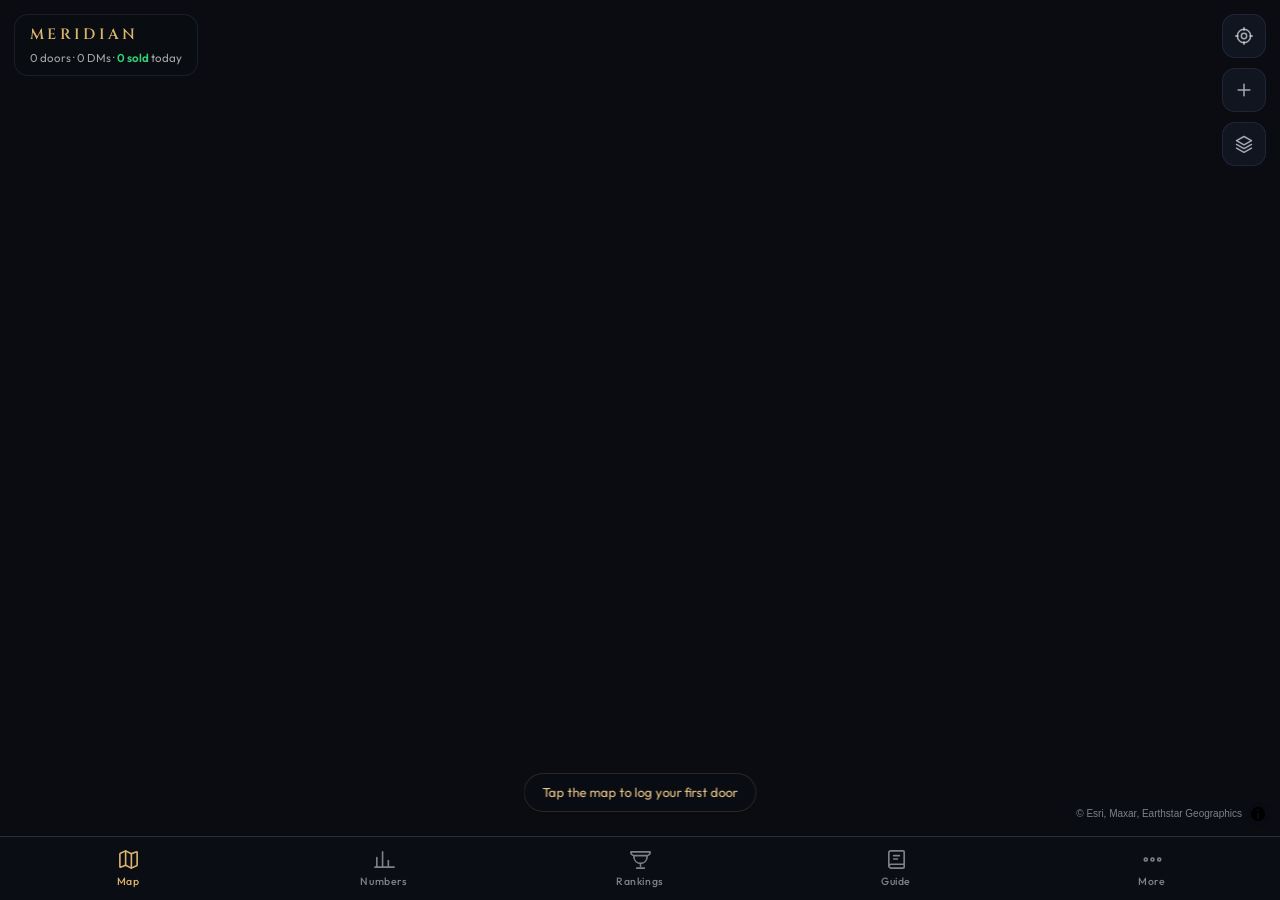
==== commit 5cc31883: "Meridian map views: Street, Satellite, and Hybrid — Hybrid by default - Three basemaps on the knocki" ====
--- a/meridian/index.html
+++ b/meridian/index.html
@@ -35,6 +35,14 @@
         <button class="fab" id="fab-knock" aria-label="Log a door at map center">
           <svg viewBox="0 0 24 24"><path d="M12 5v14M5 12h14"/></svg>
         </button>
+        <button class="fab" id="fab-layers" aria-label="Choose map view">
+          <svg viewBox="0 0 24 24"><path d="m12 3 9 5-9 5-9-5 9-5Z"/><path d="m3 12.5 9 5 9-5"/><path d="m3 17 9 5 9-5"/></svg>
+        </button>
+        <div class="layer-menu" id="layer-menu" hidden>
+          <button class="lm-opt sel" data-bm="hybrid">Hybrid</button>
+          <button class="lm-opt" data-bm="satellite">Satellite</button>
+          <button class="lm-opt" data-bm="street">Street</button>
+        </div>
       </div>
     </div>
     <button class="sync-chip" id="sync-chip" hidden><span class="dot"></span><span id="sync-chip-n"></span></button>
--- a/meridian/css/app.css
+++ b/meridian/css/app.css
@@ -25,8 +25,8 @@
   --notint:#FF5449;
 
   --t1:#F3F5F9;
-  --t2:rgba(243,245,249,.64);
-  --t3:rgba(243,245,249,.40);
+  --t2:rgba(243,245,249,.66);
+  --t3:rgba(243,245,249,.50);
 
   --danger:#FF5449;
   --radius:16px;
@@ -99,6 +99,13 @@
 .fab svg{width:20px;height:20px;stroke:currentColor;fill:none;stroke-width:1.8;stroke-linecap:round;stroke-linejoin:round}
 .fab:active{transform:scale(.94)}
 .fab.armed{background:var(--gold);color:#171205;border-color:var(--gold)}
+
+.layer-menu{display:flex;flex-direction:column;gap:4px;background:rgba(11,14,20,.88);
+  border:1px solid var(--line-soft);border-radius:13px;padding:6px;
+  backdrop-filter:blur(14px);-webkit-backdrop-filter:blur(14px)}
+.lm-opt{border-radius:9px;padding:9px 16px;font-size:13px;font-weight:600;color:var(--t2);text-align:left}
+.lm-opt.sel{background:var(--gold-dim);color:var(--gold-strong)}
+.lm-opt:active{transform:scale(.96)}
 
 .sync-chip{position:absolute;left:50%;transform:translateX(-50%);top:14px;z-index:5;
   background:rgba(19,24,36,.85);border:1px solid var(--line-soft);border-radius:999px;
@@ -184,6 +191,10 @@
 .btn[disabled]{opacity:.45;pointer-events:none}
 .btnrow{display:flex;gap:10px;margin-top:6px}
 .btnrow .btn{flex:1}
+/* action rows pin to the bottom of a scrolling sheet so Save is never below the fold */
+.sheet .btnrow{position:sticky;bottom:0;z-index:2;
+  background:linear-gradient(to top, var(--s1) 78%, transparent);
+  padding:14px 0 4px}
 
 /* lead sheet */
 .lead-head{display:flex;align-items:flex-start;justify-content:space-between;gap:12px;margin-bottom:12px}
@@ -229,7 +240,7 @@
 .f-step .fill{height:100%;border-radius:7px;min-width:3px;
   transition:width .5s cubic-bezier(.3,.7,.3,1)}
 .f-step .fv{font-size:14px;font-weight:700;text-align:right}
-.f-conv{grid-column:2/4;font-size:11px;color:var(--t3);margin-top:-5px}
+.f-conv{grid-column:2/4;font-size:11.5px;color:var(--t2);margin-top:-5px}
 
 /* chart */
 .chart{display:flex;align-items:flex-end;gap:5px;height:110px;margin-top:4px}
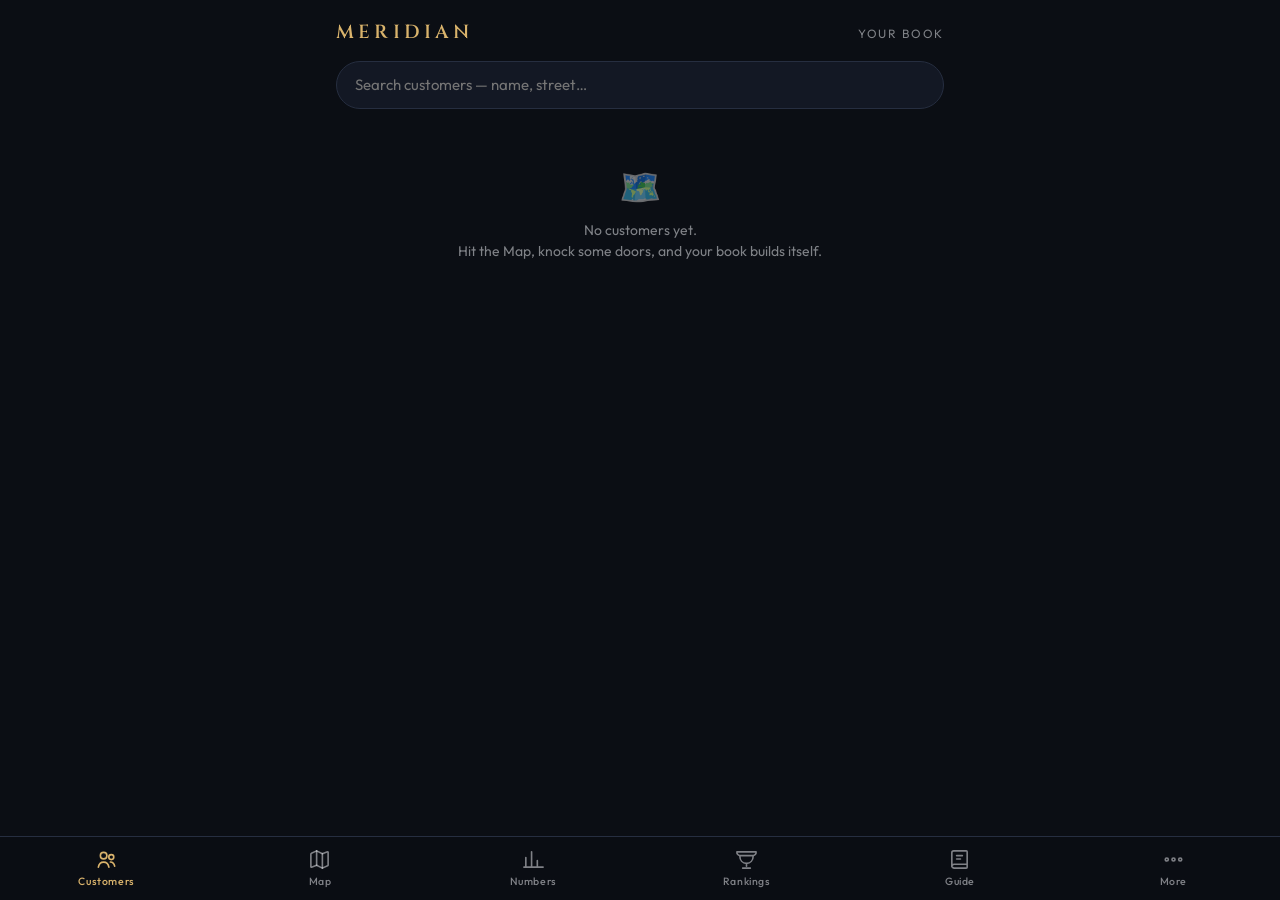
==== commit 9f32fa8c: "Meridian: Customers tab is the launch screen - New first tab 'Customers' — the rep's book of busines" ====
--- a/meridian/index.html
+++ b/meridian/index.html
@@ -20,8 +20,21 @@
 <body>
 <div id="app">
 
+  <!-- ================= CUSTOMERS ================= -->
+  <div class="screen active" id="screen-customers">
+    <div class="brandbar"><span class="wordmark">MERIDIAN</span><span class="sub">Your book</span></div>
+    <div class="cust-summary" id="cust-summary" hidden>
+      <div><div class="n num" id="cust-count">0</div><div class="d">customers</div></div>
+      <div><div class="n num" id="cust-value">$0</div><div class="d">first-year value</div></div>
+      <div><div class="n num" id="cust-queued">0</div><div class="d">queued to sync</div></div>
+    </div>
+    <div class="guide-search"><input id="cust-q" type="search" placeholder="Search customers — name, street…" autocomplete="off"></div>
+    <div id="cust-list"></div>
+    <button class="btn btn-ghost" id="cust-export" style="margin-top:12px" hidden>Export as JSON</button>
+  </div>
+
   <!-- ================= MAP ================= -->
-  <div class="screen active" id="screen-map">
+  <div class="screen" id="screen-map">
     <div id="mapwrap"><div id="map"></div></div>
     <div class="map-chrome">
       <div class="map-brand">
@@ -149,7 +162,8 @@
 
   <!-- ================= TAB BAR ================= -->
   <nav id="tabbar">
-    <button class="tab active" id="tab-map"><svg viewBox="0 0 24 24"><path d="M9 3 3.6 5.4a1 1 0 0 0-.6.9v13.2a.5.5 0 0 0 .7.5L9 18l6 3 5.4-2.4a1 1 0 0 0 .6-.9V4.5a.5.5 0 0 0-.7-.5L15 6 9 3Z"/><path d="M9 3v15M15 6v15"/></svg>Map</button>
+    <button class="tab active" id="tab-customers"><svg viewBox="0 0 24 24"><circle cx="9" cy="8" r="3.4"/><path d="M3.5 20c.6-3.4 2.8-5.2 5.5-5.2s4.9 1.8 5.5 5.2"/><circle cx="17" cy="9.5" r="2.6"/><path d="M16 14.6c2.4.1 4 1.7 4.5 4.4"/></svg>Customers</button>
+    <button class="tab" id="tab-map"><svg viewBox="0 0 24 24"><path d="M9 3 3.6 5.4a1 1 0 0 0-.6.9v13.2a.5.5 0 0 0 .7.5L9 18l6 3 5.4-2.4a1 1 0 0 0 .6-.9V4.5a.5.5 0 0 0-.7-.5L15 6 9 3Z"/><path d="M9 3v15M15 6v15"/></svg>Map</button>
     <button class="tab" id="tab-stats"><svg viewBox="0 0 24 24"><path d="M4 20V10M10 20V4M16 20v-7M22 20H2"/></svg>Numbers</button>
     <button class="tab" id="tab-rank"><svg viewBox="0 0 24 24"><path d="M5 8h14M5 8a3.5 3.5 0 0 1-3-4h20a3.5 3.5 0 0 1-3 4M5 8c0 5 3 8 7 8s7-3 7-8M12 16v3M8 21h8"/></svg>Rankings</button>
     <button class="tab" id="tab-guide"><svg viewBox="0 0 24 24"><path d="M4 19.5V5a2 2 0 0 1 2-2h13a1 1 0 0 1 1 1v16a1 1 0 0 1-1 1H6.5a2.5 2.5 0 0 1-2.5-2.5Zm0 0A2.5 2.5 0 0 1 6.5 17H20"/><path d="M9 8h6M9 11.5h4"/></svg>Guide</button>
--- a/meridian/css/app.css
+++ b/meridian/css/app.css
@@ -325,6 +325,22 @@
 .agree-summary .rowline.total{border-top:1px solid var(--line);margin-top:6px;padding-top:9px}
 .agree-summary .rowline.total b{color:var(--gold-strong);font-size:16px}
 
+/* customers screen */
+.cust-summary{display:grid;grid-template-columns:1fr 1fr 1fr;gap:1px;background:var(--line);
+  border:1px solid var(--line);border-radius:var(--radius);overflow:hidden;margin-bottom:14px}
+.cust-summary>div{background:var(--s1);padding:14px 12px;text-align:center}
+.cust-summary .n{font-size:22px;font-weight:800;color:var(--gold-strong)}
+.cust-summary>div:first-child .n{color:var(--sold)}
+.cust-summary .d{font-size:11px;color:var(--t3);margin-top:2px}
+.cust-card{width:100%;text-align:left;background:var(--s1);border:1px solid var(--line);
+  border-radius:var(--radius-sm);padding:15px 16px;margin-bottom:10px;display:block}
+.cust-card:active{transform:scale(.985)}
+.cust-card .top{display:flex;justify-content:space-between;align-items:baseline;gap:10px}
+.cust-card .nm{font-weight:700;font-size:16px}
+.cust-card .val{font-weight:700;color:var(--gold-strong);font-size:14px;white-space:nowrap}
+.cust-card .meta{font-size:12.5px;color:var(--t3);margin-top:3px}
+.cust-card .row2{display:flex;align-items:center;gap:8px;margin-top:9px;flex-wrap:wrap}
+
 /* queue */
 .q-item{background:var(--s1);border:1px solid var(--line);border-radius:var(--radius-sm);
   padding:14px 16px;margin-bottom:10px}
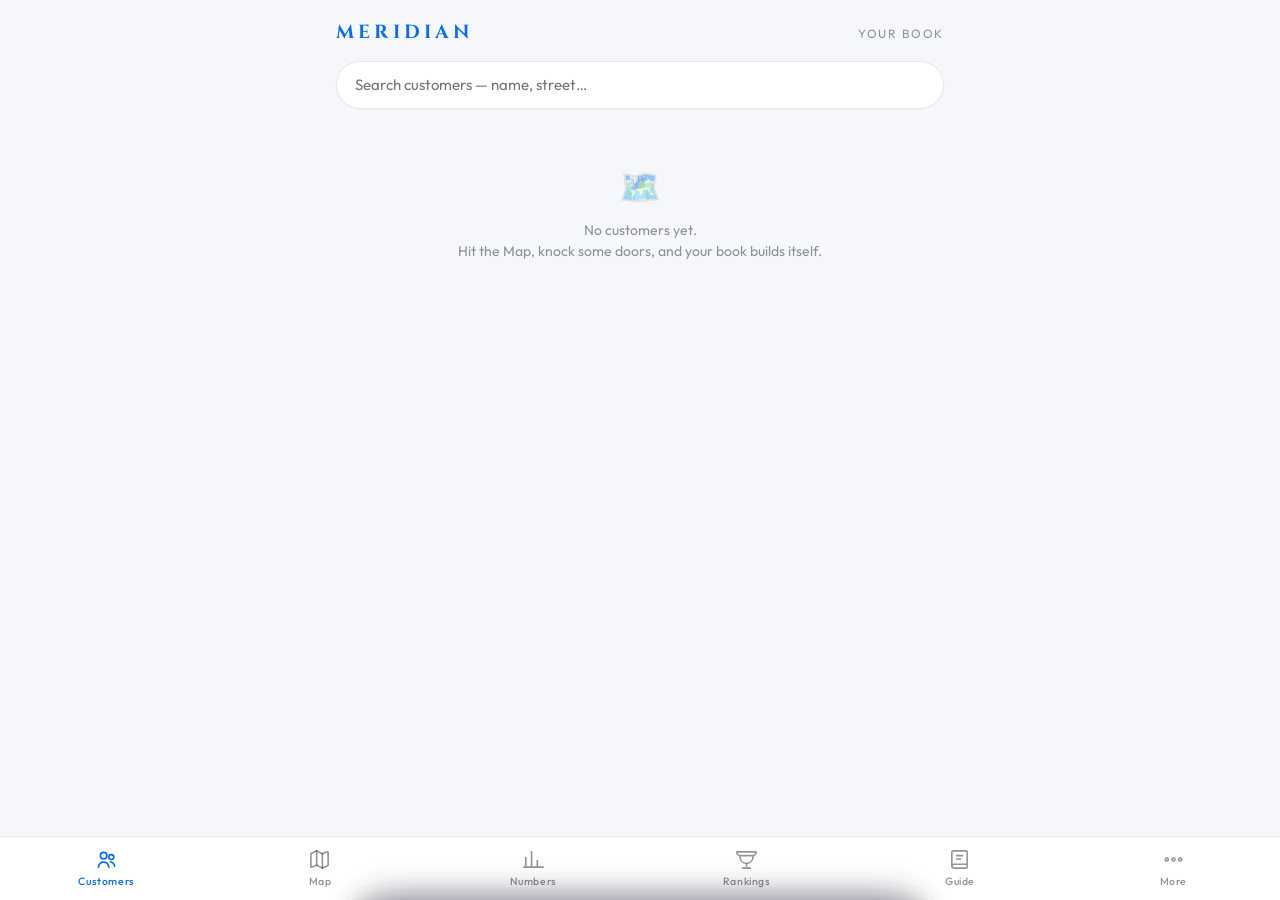
==== commit 1978f32a: "Meridian light redesign: white/blue theme + Apple-style vector street map - Full retheme: white surf" ====
--- a/meridian/index.html
+++ b/meridian/index.html
@@ -5,12 +5,12 @@
 <meta name="viewport" content="width=device-width, initial-scale=1, viewport-fit=cover, user-scalable=no">
 <title>Meridian — Door-to-Door Sales</title>
 <meta name="description" content="The premium door-to-door pest control sales app: knocking map, DM tracking, agreements on the glass, and your numbers live.">
-<meta name="theme-color" content="#0B0E14">
+<meta name="theme-color" content="#F5F7FB">
 <link rel="manifest" href="manifest.webmanifest">
 <link rel="icon" href="favicon.png">
 <link rel="apple-touch-icon" href="apple-touch-icon.png">
 <meta name="apple-mobile-web-app-capable" content="yes">
-<meta name="apple-mobile-web-app-status-bar-style" content="black-translucent">
+<meta name="apple-mobile-web-app-status-bar-style" content="default">
 <link rel="preconnect" href="https://fonts.googleapis.com">
 <link rel="preconnect" href="https://fonts.gstatic.com" crossorigin>
 <link rel="stylesheet" href="https://fonts.googleapis.com/css2?family=Cinzel:wght@500;600&family=Outfit:wght@400;500;600;700;800&display=swap">
@@ -52,20 +52,20 @@
           <svg viewBox="0 0 24 24"><path d="m12 3 9 5-9 5-9-5 9-5Z"/><path d="m3 12.5 9 5 9-5"/><path d="m3 17 9 5 9-5"/></svg>
         </button>
         <div class="layer-menu" id="layer-menu" hidden>
-          <button class="lm-opt sel" data-bm="hybrid">Hybrid</button>
+          <button class="lm-opt sel" data-bm="street">Street</button>
+          <button class="lm-opt" data-bm="hybrid">Hybrid</button>
           <button class="lm-opt" data-bm="satellite">Satellite</button>
-          <button class="lm-opt" data-bm="street">Street</button>
         </div>
       </div>
     </div>
     <button class="sync-chip" id="sync-chip" hidden><span class="dot"></span><span id="sync-chip-n"></span></button>
     <div class="knock-hint" id="knock-hint">Tap the map to log your first door</div>
     <div class="legend" id="map-legend" hidden aria-hidden="true">
-      <div class="li"><span class="sw" style="background:#2FD576"></span>Sold</div>
-      <div class="li"><span class="sw" style="background:#A78BFA"></span>Go Back</div>
-      <div class="li"><span class="sw" style="background:#FFD24A"></span>Not Home</div>
-      <div class="li"><span class="sw" style="background:#FF5449"></span>Not Interested</div>
-      <div class="li"><span class="sw" style="background:#06070A;box-shadow:0 0 0 1.5px rgba(243,245,249,.8)"></span>Do Not Knock</div>
+      <div class="li"><span class="sw" style="background:#22B558"></span>Sold</div>
+      <div class="li"><span class="sw" style="background:#7C5CFC"></span>Go Back</div>
+      <div class="li"><span class="sw" style="background:#F5B301"></span>Not Home</div>
+      <div class="li"><span class="sw" style="background:#E5484D"></span>Not Interested</div>
+      <div class="li"><span class="sw" style="background:#0B0F16;box-shadow:0 0 0 1.5px #D5DBE6"></span>Do Not Knock</div>
     </div>
   </div>
 
--- a/meridian/css/app.css
+++ b/meridian/css/app.css
@@ -1,38 +1,39 @@
 /* ============================================================
-   MERIDIAN — design system
-   Classy dark: deep ink ground, champagne-gold accent,
-   semantic disposition colors (identical everywhere):
-     sold #2FD576 · not home #FFD24A · go back #A78BFA
-     do not knock #06070A (ringed) · not interested #FF5449
+   MERIDIAN — design system (light)
+   Clean white ground, blue brand, semantic disposition colors
+   (identical everywhere):
+     sold #22B558 · not home #F5B301 · go back #7C5CFC
+     do not knock #0B0F16 (ringed) · not interested #E5484D
    ============================================================ */
 
 :root{
-  --ink:#0B0E14;
-  --s1:#131824;
-  --s2:#1B2130;
-  --s3:#232B3D;
-  --line:#262E40;
-  --line-soft:rgba(120,140,180,.14);
-
-  --gold:#D9B36C;
-  --gold-strong:#E8C687;
-  --gold-dim:rgba(217,179,108,.16);
-
-  --sold:#2FD576;
-  --nothome:#FFD24A;
-  --goback:#A78BFA;
-  --dnk:#06070A;
-  --notint:#FF5449;
-
-  --t1:#F3F5F9;
-  --t2:rgba(243,245,249,.66);
-  --t3:rgba(243,245,249,.50);
-
-  --danger:#FF5449;
+  --bg:#F5F7FB;
+  --s1:#FFFFFF;
+  --s2:#F1F4F9;
+  --s3:#E7ECF4;
+  --line:#E2E7F0;
+  --line-soft:rgba(16,24,40,.08);
+
+  --accent:#0A6CF0;
+  --accent-strong:#0653C4;
+  --accent-dim:rgba(10,108,240,.09);
+
+  --sold:#22B558;
+  --nothome:#F5B301;
+  --goback:#7C5CFC;
+  --dnk:#0B0F16;
+  --notint:#E5484D;
+
+  --t1:#101828;
+  --t2:rgba(16,24,40,.64);
+  --t3:rgba(16,24,40,.46);
+
+  --danger:#E5484D;
   --radius:16px;
   --radius-sm:12px;
   --tab-h:64px;
   --safe-b:env(safe-area-inset-bottom, 0px);
+  --shadow:0 1px 2px rgba(16,24,40,.05),0 4px 16px rgba(16,24,40,.06);
   --disp:'Cinzel',Georgia,'Times New Roman',serif;
   --ui:'Outfit','Helvetica Neue',Arial,sans-serif;
 }
@@ -40,14 +41,14 @@
 *{box-sizing:border-box;margin:0;padding:0;-webkit-tap-highlight-color:transparent}
 html,body{height:100%}
 body{
-  background:var(--ink);color:var(--t1);
+  background:var(--bg);color:var(--t1);
   font-family:var(--ui);font-size:15.5px;line-height:1.5;
   overscroll-behavior:none;-webkit-font-smoothing:antialiased;
   position:fixed;inset:0;overflow:hidden;width:100%;
 }
 button{font:inherit;color:inherit;background:none;border:none;cursor:pointer}
 input,select,textarea{font:inherit;color:var(--t1)}
-:focus-visible{outline:2px solid var(--gold);outline-offset:2px}
+:focus-visible{outline:2px solid var(--accent);outline-offset:2px}
 [hidden]{display:none!important}
 
 .num{font-variant-numeric:tabular-nums}
@@ -61,133 +62,136 @@
 
 /* ---------- top brand bar (non-map screens) ---------- */
 .brandbar{display:flex;align-items:baseline;justify-content:space-between;margin-bottom:14px}
-.wordmark{font-family:var(--disp);font-weight:600;font-size:19px;letter-spacing:.22em;color:var(--gold)}
+.wordmark{font-family:var(--disp);font-weight:700;font-size:19px;letter-spacing:.22em;color:var(--accent)}
 .brandbar .sub{font-size:12px;letter-spacing:.14em;text-transform:uppercase;color:var(--t3)}
 
 /* ---------- tab bar ---------- */
 #tabbar{position:fixed;left:0;right:0;bottom:0;height:calc(var(--tab-h) + var(--safe-b));
-  padding-bottom:var(--safe-b);display:flex;background:rgba(11,14,20,.92);
+  padding-bottom:var(--safe-b);display:flex;background:rgba(255,255,255,.92);
   backdrop-filter:blur(18px);-webkit-backdrop-filter:blur(18px);
   border-top:1px solid var(--line);z-index:60}
 .tab{flex:1;display:flex;flex-direction:column;align-items:center;justify-content:center;gap:3px;
   color:var(--t3);font-size:10.5px;letter-spacing:.06em;font-weight:500}
 .tab svg{width:23px;height:23px;stroke:currentColor;fill:none;stroke-width:1.7;
   stroke-linecap:round;stroke-linejoin:round}
-.tab.active{color:var(--gold)}
+.tab.active{color:var(--accent)}
 .tab:active{transform:translateY(1px)}
 
 /* ---------- map screen ---------- */
 #mapwrap{position:absolute;inset:0}
-#map{position:absolute;inset:0;background:#0a0c11}
-.maplibregl-ctrl-attrib{background:rgba(11,14,20,.7)!important;color:var(--t3)!important;font-size:10px!important}
+#map{position:absolute;inset:0;background:#F6F5F1}
+.maplibregl-ctrl-attrib{background:rgba(255,255,255,.75)!important;color:var(--t3)!important;font-size:10px!important}
 .maplibregl-ctrl-attrib a{color:var(--t3)!important}
 
 .map-chrome{position:absolute;left:0;right:0;top:0;padding:14px 14px 0;display:flex;
   justify-content:space-between;align-items:flex-start;pointer-events:none;z-index:5}
 .map-chrome>*{pointer-events:auto}
-.map-brand{display:flex;flex-direction:column;gap:2px;background:rgba(11,14,20,.72);
+.map-brand{display:flex;flex-direction:column;gap:2px;background:rgba(255,255,255,.85);
   backdrop-filter:blur(14px);-webkit-backdrop-filter:blur(14px);
-  border:1px solid var(--line-soft);border-radius:14px;padding:9px 15px}
+  border:1px solid var(--line-soft);border-radius:14px;padding:9px 15px;box-shadow:var(--shadow)}
 .map-brand .wordmark{font-size:15px}
 .map-brand .today{font-size:11.5px;color:var(--t2)}
-.map-brand .today b{color:var(--sold);font-weight:600}
-
-.map-actions{display:flex;flex-direction:column;gap:10px}
-.fab{width:44px;height:44px;border-radius:13px;background:rgba(19,24,36,.85);
+.map-brand .today b{color:var(--sold);font-weight:700}
+
+.map-actions{display:flex;flex-direction:column;gap:10px;align-items:flex-end}
+.fab{width:44px;height:44px;border-radius:13px;background:rgba(255,255,255,.9);
   backdrop-filter:blur(14px);-webkit-backdrop-filter:blur(14px);
-  border:1px solid var(--line-soft);display:flex;align-items:center;justify-content:center;color:var(--t2)}
+  border:1px solid var(--line-soft);display:flex;align-items:center;justify-content:center;
+  color:var(--t2);box-shadow:var(--shadow)}
 .fab svg{width:20px;height:20px;stroke:currentColor;fill:none;stroke-width:1.8;stroke-linecap:round;stroke-linejoin:round}
 .fab:active{transform:scale(.94)}
-.fab.armed{background:var(--gold);color:#171205;border-color:var(--gold)}
-
-.layer-menu{display:flex;flex-direction:column;gap:4px;background:rgba(11,14,20,.88);
-  border:1px solid var(--line-soft);border-radius:13px;padding:6px;
+.fab.armed{background:var(--accent);color:#fff;border-color:var(--accent)}
+
+.layer-menu{display:flex;flex-direction:column;gap:4px;background:rgba(255,255,255,.94);
+  border:1px solid var(--line-soft);border-radius:13px;padding:6px;box-shadow:var(--shadow);
   backdrop-filter:blur(14px);-webkit-backdrop-filter:blur(14px)}
 .lm-opt{border-radius:9px;padding:9px 16px;font-size:13px;font-weight:600;color:var(--t2);text-align:left}
-.lm-opt.sel{background:var(--gold-dim);color:var(--gold-strong)}
+.lm-opt.sel{background:var(--accent-dim);color:var(--accent)}
 .lm-opt:active{transform:scale(.96)}
 
 .sync-chip{position:absolute;left:50%;transform:translateX(-50%);top:14px;z-index:5;
-  background:rgba(19,24,36,.85);border:1px solid var(--line-soft);border-radius:999px;
+  background:rgba(255,255,255,.9);border:1px solid var(--line-soft);border-radius:999px;
   padding:6px 14px;font-size:12px;color:var(--t2);display:flex;align-items:center;gap:7px;
-  backdrop-filter:blur(14px);-webkit-backdrop-filter:blur(14px)}
+  box-shadow:var(--shadow);backdrop-filter:blur(14px);-webkit-backdrop-filter:blur(14px)}
 .sync-chip .dot{width:7px;height:7px;border-radius:50%;background:var(--nothome)}
 
 .knock-hint{position:absolute;left:50%;bottom:24px;transform:translateX(-50%);z-index:5;
-  background:rgba(11,14,20,.85);border:1px solid var(--gold-dim);color:var(--gold-strong);
-  border-radius:999px;padding:9px 18px;font-size:13px;white-space:nowrap;
+  background:rgba(255,255,255,.92);border:1px solid rgba(10,108,240,.25);color:var(--accent-strong);
+  border-radius:999px;padding:9px 18px;font-size:13px;white-space:nowrap;box-shadow:var(--shadow);
   backdrop-filter:blur(14px);-webkit-backdrop-filter:blur(14px)}
 
 /* map disposition legend */
 .legend{position:absolute;left:14px;bottom:24px;z-index:5;display:flex;flex-direction:column;gap:6px;
-  background:rgba(11,14,20,.72);border:1px solid var(--line-soft);border-radius:12px;padding:10px 12px;
-  backdrop-filter:blur(14px);-webkit-backdrop-filter:blur(14px)}
+  background:rgba(255,255,255,.88);border:1px solid var(--line-soft);border-radius:12px;padding:10px 12px;
+  box-shadow:var(--shadow);backdrop-filter:blur(14px);-webkit-backdrop-filter:blur(14px)}
 .legend .li{display:flex;align-items:center;gap:8px;font-size:11px;color:var(--t2)}
 .legend .sw{width:10px;height:10px;border-radius:50%;flex:none}
 
 /* ---------- bottom sheets ---------- */
-.sheet-veil{position:fixed;inset:0;background:rgba(4,6,10,.55);z-index:80;opacity:0;
+.sheet-veil{position:fixed;inset:0;background:rgba(16,24,40,.32);z-index:80;opacity:0;
   transition:opacity .22s ease;pointer-events:none}
 .sheet-veil.open{opacity:1;pointer-events:auto}
 .sheet{position:fixed;left:0;right:0;bottom:0;z-index:90;background:var(--s1);
   border:1px solid var(--line);border-bottom:none;border-radius:22px 22px 0 0;
   padding:10px 18px calc(20px + var(--safe-b));max-height:88vh;overflow-y:auto;
+  box-shadow:0 -8px 40px rgba(16,24,40,.14);
   transform:translateY(105%);transition:transform .28s cubic-bezier(.32,.72,.28,1)}
 .sheet.open{transform:translateY(0)}
-.sheet .grab{width:40px;height:4px;border-radius:2px;background:var(--line);margin:4px auto 14px}
-.sheet h2{font-size:19px;font-weight:600;letter-spacing:-.01em;margin-bottom:2px}
+.sheet .grab{width:40px;height:4px;border-radius:2px;background:var(--s3);margin:4px auto 14px}
+.sheet h2{font-size:19px;font-weight:700;letter-spacing:-.01em;margin-bottom:2px}
 .sheet .sub{color:var(--t3);font-size:13px;margin-bottom:14px}
 @media (prefers-reduced-motion: reduce){.sheet{transition:none}.sheet-veil{transition:none}}
 
 /* disposition buttons */
 .disp-grid{display:grid;grid-template-columns:1fr 1fr;gap:10px;margin:6px 0 14px}
 .disp-btn{border-radius:var(--radius-sm);padding:16px 14px;text-align:left;border:1px solid var(--line);
-  background:var(--s2);display:flex;align-items:center;gap:11px;font-weight:600;font-size:15px}
+  background:var(--s1);display:flex;align-items:center;gap:11px;font-weight:600;font-size:15px;
+  box-shadow:0 1px 2px rgba(16,24,40,.04)}
 .disp-btn .sw{width:15px;height:15px;border-radius:50%;flex:none}
 .disp-btn:active{transform:scale(.97)}
-.disp-btn.sel{border-color:var(--gold);background:var(--gold-dim)}
-.disp-btn.sold-btn{grid-column:1/-1;background:rgba(47,213,118,.12);border-color:rgba(47,213,118,.45)}
+.disp-btn.sel{border-color:var(--accent);background:var(--accent-dim)}
+.disp-btn.sold-btn{grid-column:1/-1;background:rgba(34,181,88,.08);border-color:rgba(34,181,88,.45)}
 .sw.sold{background:var(--sold)}
 .sw.nothome{background:var(--nothome)}
 .sw.goback{background:var(--goback)}
-.sw.dnk{background:var(--dnk);box-shadow:0 0 0 2px rgba(243,245,249,.85)}
+.sw.dnk{background:var(--dnk);box-shadow:0 0 0 2px #D5DBE6}
 .sw.notint{background:var(--notint)}
 
 /* reason picker */
 .reasons{display:flex;flex-wrap:wrap;gap:8px;margin:4px 0 14px}
 .reason{border:1px solid var(--line);background:var(--s2);border-radius:999px;
   padding:8px 15px;font-size:13.5px;color:var(--t2)}
-.reason.sel{background:rgba(255,84,73,.14);border-color:rgba(255,84,73,.55);color:var(--t1)}
+.reason.sel{background:rgba(229,72,77,.10);border-color:rgba(229,72,77,.55);color:var(--notint);font-weight:600}
 
 /* DM toggle */
 .dm-row{display:flex;align-items:center;justify-content:space-between;gap:12px;
   background:var(--s2);border:1px solid var(--line);border-radius:var(--radius-sm);
   padding:14px 16px;margin-bottom:14px}
-.dm-row .ttl{font-weight:600;font-size:15px}
+.dm-row .ttl{font-weight:700;font-size:15px}
 .dm-row .hint{font-size:12px;color:var(--t3);margin-top:1px;max-width:34ch}
 .switch{position:relative;width:52px;height:30px;flex:none;border-radius:999px;background:var(--s3);
   border:1px solid var(--line);transition:background .18s}
 .switch::after{content:"";position:absolute;top:2px;left:2px;width:24px;height:24px;border-radius:50%;
-  background:var(--t2);transition:transform .18s,background .18s}
-.switch.on{background:var(--gold)}
-.switch.on::after{transform:translateX(22px);background:#171205}
+  background:#fff;box-shadow:0 1px 3px rgba(16,24,40,.25);transition:transform .18s}
+.switch.on{background:var(--accent)}
+.switch.on::after{transform:translateX(22px)}
 
 /* generic inputs */
 .field{margin-bottom:12px}
 .field label{display:block;font-size:11.5px;letter-spacing:.1em;text-transform:uppercase;
-  color:var(--t3);margin-bottom:5px;font-weight:600}
-.field input,.field select,.field textarea{width:100%;background:var(--s2);border:1px solid var(--line);
+  color:var(--t3);margin-bottom:5px;font-weight:700}
+.field input,.field select,.field textarea{width:100%;background:var(--s1);border:1px solid var(--line);
   border-radius:var(--radius-sm);padding:12px 14px;font-size:15px}
 .field textarea{min-height:70px;resize:vertical}
-.field input:focus,.field select:focus,.field textarea:focus{outline:none;border-color:var(--gold)}
+.field input:focus,.field select:focus,.field textarea:focus{outline:none;border-color:var(--accent)}
 .frow{display:grid;grid-template-columns:1fr 1fr;gap:10px}
 
 .btn{display:flex;align-items:center;justify-content:center;gap:8px;width:100%;
   border-radius:var(--radius-sm);padding:15px;font-weight:700;font-size:15.5px;letter-spacing:.01em}
-.btn-gold{background:var(--gold);color:#171205}
-.btn-gold:active{background:var(--gold-strong)}
+.btn-gold{background:var(--accent);color:#fff;box-shadow:0 2px 8px rgba(10,108,240,.28)}
+.btn-gold:active{background:var(--accent-strong)}
 .btn-ghost{background:var(--s2);border:1px solid var(--line);color:var(--t2)}
-.btn-danger{background:rgba(255,84,73,.12);border:1px solid rgba(255,84,73,.4);color:var(--notint)}
+.btn-danger{background:rgba(229,72,77,.08);border:1px solid rgba(229,72,77,.35);color:var(--notint)}
 .btn[disabled]{opacity:.45;pointer-events:none}
 .btnrow{display:flex;gap:10px;margin-top:6px}
 .btnrow .btn{flex:1}
@@ -198,7 +202,7 @@
 
 /* lead sheet */
 .lead-head{display:flex;align-items:flex-start;justify-content:space-between;gap:12px;margin-bottom:12px}
-.lead-head .addr{font-size:17px;font-weight:600;line-height:1.3}
+.lead-head .addr{font-size:17px;font-weight:700;line-height:1.3}
 .lead-head .coords{font-size:12px;color:var(--t3);margin-top:2px}
 .badge{display:inline-flex;align-items:center;gap:7px;border-radius:999px;padding:5px 13px;
   font-size:12.5px;font-weight:600;border:1px solid var(--line);background:var(--s2);white-space:nowrap}
@@ -209,33 +213,36 @@
 .hist .h-item time{color:var(--t3);font-size:11.5px;margin-left:auto;white-space:nowrap}
 
 /* ---------- stats screen ---------- */
-.hero-stat{background:linear-gradient(160deg,var(--s1),var(--s2));border:1px solid var(--line);
-  border-radius:var(--radius);padding:24px 22px 20px;margin-bottom:14px;position:relative;overflow:hidden}
+.hero-stat{background:linear-gradient(160deg,#FFFFFF,#EFF5FF);border:1px solid var(--line);
+  border-radius:var(--radius);padding:24px 22px 20px;margin-bottom:14px;position:relative;
+  overflow:hidden;box-shadow:var(--shadow)}
 .hero-stat::after{content:"";position:absolute;right:-70px;top:-70px;width:200px;height:200px;border-radius:50%;
-  background:radial-gradient(circle,rgba(217,179,108,.14),transparent 70%)}
-.hero-stat .lbl{font-size:11.5px;letter-spacing:.16em;text-transform:uppercase;color:var(--t3);font-weight:600}
-.hero-stat .big{font-size:68px;font-weight:700;line-height:1.05;letter-spacing:-.02em;color:var(--sold)}
+  background:radial-gradient(circle,rgba(10,108,240,.10),transparent 70%)}
+.hero-stat .lbl{font-size:11.5px;letter-spacing:.16em;text-transform:uppercase;color:var(--accent);font-weight:700}
+.hero-stat .big{font-size:68px;font-weight:800;line-height:1.05;letter-spacing:-.02em;color:var(--sold)}
 .hero-stat .row2{display:flex;gap:22px;margin-top:8px;font-size:13.5px;color:var(--t2)}
-.hero-stat .row2 b{color:var(--t1);font-weight:600}
+.hero-stat .row2 b{color:var(--t1);font-weight:700}
 
 .cards2{display:grid;grid-template-columns:1fr 1fr;gap:12px;margin-bottom:14px}
-.stat-card{background:var(--s1);border:1px solid var(--line);border-radius:var(--radius);padding:16px}
-.stat-card .lbl{font-size:11px;letter-spacing:.14em;text-transform:uppercase;color:var(--t3);font-weight:600}
-.stat-card .val{font-size:30px;font-weight:700;margin-top:3px}
+.stat-card{background:var(--s1);border:1px solid var(--line);border-radius:var(--radius);
+  padding:16px;box-shadow:var(--shadow)}
+.stat-card .lbl{font-size:11px;letter-spacing:.14em;text-transform:uppercase;color:var(--t3);font-weight:700}
+.stat-card .val{font-size:30px;font-weight:800;margin-top:3px}
 .stat-card .sub{font-size:12px;color:var(--t3);margin-top:2px}
-.stat-card.dm-card{border-color:rgba(217,179,108,.4)}
-.stat-card.dm-card .val{color:var(--gold-strong)}
+.stat-card.dm-card{border-color:rgba(10,108,240,.35)}
+.stat-card.dm-card .lbl{color:var(--accent)}
+.stat-card.dm-card .val{color:var(--accent)}
 
 .panel{background:var(--s1);border:1px solid var(--line);border-radius:var(--radius);
-  padding:18px;margin-bottom:14px}
-.panel h3{font-size:12px;letter-spacing:.16em;text-transform:uppercase;color:var(--t3);
+  padding:18px;margin-bottom:14px;box-shadow:var(--shadow)}
+.panel h3{font-size:12px;letter-spacing:.16em;text-transform:uppercase;color:var(--accent);
   font-weight:700;margin-bottom:14px}
 .panel h3 .r{float:right;color:var(--t3);font-weight:500;letter-spacing:0;text-transform:none}
 
 /* funnel */
 .funnel{display:flex;flex-direction:column;gap:10px}
 .f-step{display:grid;grid-template-columns:96px 1fr 44px;gap:12px;align-items:center}
-.f-step .fl{font-size:13px;color:var(--t2);font-weight:500}
+.f-step .fl{font-size:13px;color:var(--t2);font-weight:600}
 .f-step .bar{height:26px;border-radius:7px;background:var(--s2);overflow:hidden;position:relative}
 .f-step .fill{height:100%;border-radius:7px;min-width:3px;
   transition:width .5s cubic-bezier(.3,.7,.3,1)}
@@ -246,52 +253,54 @@
 .chart{display:flex;align-items:flex-end;gap:5px;height:110px;margin-top:4px}
 .chart .col{flex:1;display:flex;flex-direction:column;justify-content:flex-end;gap:2px;height:100%}
 .chart .b{border-radius:3px 3px 0 0;min-height:2px}
-.chart .b.doors{background:var(--s3)}
+.chart .b.doors{background:#CBD7E8}
 .chart .b.sales{background:var(--sold)}
 .chart-x{display:flex;gap:5px;margin-top:6px}
 .chart-x span{flex:1;text-align:center;font-size:9.5px;color:var(--t3)}
 
 /* commission */
-.money{font-size:38px;font-weight:700;color:var(--gold-strong);letter-spacing:-.01em}
+.money{font-size:38px;font-weight:800;color:var(--accent);letter-spacing:-.01em}
 .money-sub{font-size:12.5px;color:var(--t3)}
 
 /* streak */
 .streak-row{display:flex;align-items:center;gap:14px}
-.streak-flame{width:46px;height:46px;border-radius:14px;background:var(--gold-dim);
+.streak-flame{width:46px;height:46px;border-radius:14px;background:var(--accent-dim);
   display:flex;align-items:center;justify-content:center;font-size:22px}
-.streak-row .n{font-size:26px;font-weight:700}
+.streak-row .n{font-size:26px;font-weight:800}
 .streak-row .d{font-size:12.5px;color:var(--t3)}
 
 /* ---------- rankings ---------- */
 .metric-tabs{display:flex;gap:8px;margin-bottom:14px}
 .mtab{flex:1;border:1px solid var(--line);background:var(--s1);border-radius:999px;
   padding:9px;font-size:13px;font-weight:600;color:var(--t3)}
-.mtab.active{background:var(--gold-dim);border-color:var(--gold);color:var(--gold-strong)}
+.mtab.active{background:var(--accent-dim);border-color:var(--accent);color:var(--accent)}
 .rank-list{display:flex;flex-direction:column;gap:8px}
 .rank-row{display:grid;grid-template-columns:34px 40px 1fr auto;gap:12px;align-items:center;
-  background:var(--s1);border:1px solid var(--line);border-radius:var(--radius-sm);padding:12px 14px}
+  background:var(--s1);border:1px solid var(--line);border-radius:var(--radius-sm);
+  padding:12px 14px;box-shadow:0 1px 2px rgba(16,24,40,.04)}
 .rank-row .pos{font-size:15px;font-weight:700;color:var(--t3);text-align:center}
-.rank-row .av{width:40px;height:40px;border-radius:50%;background:var(--s3);display:flex;
+.rank-row .av{width:40px;height:40px;border-radius:50%;background:var(--s2);display:flex;
   align-items:center;justify-content:center;font-weight:700;font-size:14px;color:var(--t2)}
-.rank-row .nm{font-weight:600;font-size:15px}
+.rank-row .nm{font-weight:700;font-size:15px}
 .rank-row .tm{font-size:11.5px;color:var(--t3)}
-.rank-row .sc{font-size:19px;font-weight:700}
-.rank-row.first{border-color:rgba(217,179,108,.55);background:linear-gradient(120deg,rgba(217,179,108,.12),var(--s1))}
-.rank-row.first .pos{color:var(--gold)}
-.rank-row.me{border-color:rgba(47,213,118,.4)}
-.rank-row.me .av{background:rgba(47,213,118,.16);color:var(--sold)}
+.rank-row .sc{font-size:19px;font-weight:800}
+.rank-row.first{border-color:rgba(10,108,240,.45);background:linear-gradient(120deg,rgba(10,108,240,.07),var(--s1))}
+.rank-row.first .pos{color:var(--accent)}
+.rank-row.me{border-color:rgba(34,181,88,.45)}
+.rank-row.me .av{background:rgba(34,181,88,.12);color:var(--sold)}
 .demo-note{font-size:12px;color:var(--t3);margin-top:12px;text-align:center}
 
 /* ---------- field guide ---------- */
 .guide-search{margin-bottom:12px}
 .guide-search input{width:100%;background:var(--s1);border:1px solid var(--line);border-radius:999px;
-  padding:12px 18px;font-size:15px}
+  padding:12px 18px;font-size:15px;box-shadow:0 1px 2px rgba(16,24,40,.04)}
+.guide-search input:focus{outline:none;border-color:var(--accent)}
 .guide-grid{display:grid;grid-template-columns:1fr 1fr;gap:10px}
 .pest-card{background:var(--s1);border:1px solid var(--line);border-radius:var(--radius);
-  padding:16px 14px;text-align:left}
+  padding:16px 14px;text-align:left;box-shadow:0 1px 2px rgba(16,24,40,.04)}
 .pest-card .ic{font-size:30px;line-height:1}
 .pest-card .nm{font-weight:700;font-size:15px;margin-top:8px}
-.pest-card .season{font-size:11px;color:var(--gold-strong);margin-top:2px;letter-spacing:.04em;text-transform:uppercase;font-weight:600}
+.pest-card .season{font-size:11px;color:var(--accent);margin-top:2px;letter-spacing:.04em;text-transform:uppercase;font-weight:700}
 .pest-card:active{transform:scale(.97)}
 
 .pest-detail .ic{font-size:44px}
@@ -301,84 +310,90 @@
 .pd-block h4{font-size:11px;letter-spacing:.16em;text-transform:uppercase;color:var(--t3);
   font-weight:700;margin-bottom:5px}
 .pd-block p{color:var(--t2);font-size:14.5px}
-.pd-block.pitch{background:var(--gold-dim);border:1px solid rgba(217,179,108,.35);
+.pd-block.pitch{background:var(--accent-dim);border:1px solid rgba(10,108,240,.28);
   border-radius:var(--radius-sm);padding:14px 16px}
-.pd-block.pitch h4{color:var(--gold-strong)}
+.pd-block.pitch h4{color:var(--accent)}
 .pd-block.pitch p{color:var(--t1);font-style:italic}
+
+/* ---------- customers screen ---------- */
+.cust-summary{display:grid;grid-template-columns:1fr 1fr 1fr;gap:1px;background:var(--line);
+  border:1px solid var(--line);border-radius:var(--radius);overflow:hidden;margin-bottom:14px;
+  box-shadow:var(--shadow)}
+.cust-summary>div{background:var(--s1);padding:14px 12px;text-align:center}
+.cust-summary .n{font-size:22px;font-weight:800;color:var(--accent)}
+.cust-summary>div:first-child .n{color:var(--sold)}
+.cust-summary .d{font-size:11px;color:var(--t3);margin-top:2px}
+.cust-card{width:100%;text-align:left;background:var(--s1);border:1px solid var(--line);
+  border-radius:var(--radius-sm);padding:15px 16px;margin-bottom:10px;display:block;
+  box-shadow:0 1px 2px rgba(16,24,40,.04)}
+.cust-card:active{transform:scale(.985)}
+.cust-card .top{display:flex;justify-content:space-between;align-items:baseline;gap:10px}
+.cust-card .nm{font-weight:700;font-size:16px}
+.cust-card .val{font-weight:800;color:var(--accent);font-size:14px;white-space:nowrap}
+.cust-card .meta{font-size:12.5px;color:var(--t3);margin-top:3px}
+.cust-card .row2{display:flex;align-items:center;gap:8px;margin-top:9px;flex-wrap:wrap}
+
+/* queue */
+.q-item{background:var(--s1);border:1px solid var(--line);border-radius:var(--radius-sm);
+  padding:14px 16px;margin-bottom:10px;box-shadow:0 1px 2px rgba(16,24,40,.04)}
+.q-item .nm{font-weight:700}
+.q-item .meta{font-size:12.5px;color:var(--t3);margin-top:2px}
+.q-status{display:inline-block;border-radius:999px;padding:3px 11px;font-size:11.5px;font-weight:700;margin-top:8px}
+.q-status.queued{background:rgba(245,179,1,.13);color:#9A6C00;border:1px solid rgba(245,179,1,.35)}
+.q-status.sold{background:rgba(34,181,88,.10);color:#157A3C;border:1px solid rgba(34,181,88,.3)}
+
+/* ---------- more / settings ---------- */
+.more-list{display:flex;flex-direction:column;gap:10px}
+.more-item{display:flex;align-items:center;gap:14px;background:var(--s1);border:1px solid var(--line);
+  border-radius:var(--radius-sm);padding:16px;text-align:left;width:100%;
+  box-shadow:0 1px 2px rgba(16,24,40,.04)}
+.more-item .ic{width:38px;height:38px;border-radius:11px;background:var(--s2);display:flex;
+  align-items:center;justify-content:center;font-size:18px;flex:none}
+.more-item .tt{font-weight:700;font-size:15px}
+.more-item .dd{font-size:12.5px;color:var(--t3)}
+.more-item .chev{margin-left:auto;color:var(--t3)}
+
+/* toast */
+#toast{position:fixed;left:50%;transform:translateX(-50%) translateY(20px);
+  bottom:calc(var(--tab-h) + var(--safe-b) + 18px);z-index:120;background:#101828;color:#fff;
+  border:1px solid #101828;border-radius:999px;padding:11px 22px;font-size:14px;font-weight:600;
+  opacity:0;pointer-events:none;transition:all .25s ease;white-space:nowrap;max-width:92vw;
+  overflow:hidden;text-overflow:ellipsis;box-shadow:0 8px 24px rgba(16,24,40,.25)}
+#toast.show{opacity:1;transform:translateX(-50%) translateY(0)}
+
+/* sale celebration */
+#celebrate{position:fixed;inset:0;z-index:150;display:none;align-items:center;justify-content:center;
+  background:rgba(255,255,255,.88);backdrop-filter:blur(10px);-webkit-backdrop-filter:blur(10px)}
+#celebrate.show{display:flex}
+.cel-inner{text-align:center;animation:celpop .5s cubic-bezier(.2,1.4,.4,1)}
+.cel-inner .word{font-family:var(--disp);font-size:15px;letter-spacing:.34em;color:var(--accent);
+  text-transform:uppercase;font-weight:700}
+.cel-inner .big{font-size:64px;font-weight:800;color:var(--sold);letter-spacing:-.02em;margin:6px 0}
+.cel-inner .comm{font-size:20px;color:var(--accent);font-weight:800}
+.cel-inner .sub{color:var(--t2);font-size:14px;margin-top:10px}
+@keyframes celpop{0%{transform:scale(.6);opacity:0}100%{transform:scale(1);opacity:1}}
+@media (prefers-reduced-motion: reduce){.cel-inner{animation:none}}
+#confetti{position:absolute;inset:0;pointer-events:none}
 
 /* ---------- close flow ---------- */
 .steps{display:flex;gap:6px;margin-bottom:16px}
 .steps .st{flex:1;height:4px;border-radius:2px;background:var(--s3)}
-.steps .st.done{background:var(--gold)}
-.sig-wrap{background:#fff;border-radius:var(--radius-sm);overflow:hidden;margin-bottom:6px;position:relative}
+.steps .st.done{background:var(--accent)}
+.sig-wrap{background:#fff;border:1px solid var(--line);border-radius:var(--radius-sm);
+  overflow:hidden;margin-bottom:6px;position:relative}
 #sigpad{display:block;width:100%;height:170px;touch-action:none}
-.sig-line{position:absolute;left:8%;right:8%;bottom:34px;border-bottom:1.5px solid #9aa2b1;pointer-events:none}
-.sig-x{position:absolute;left:8%;bottom:38px;color:#9aa2b1;font-size:18px;pointer-events:none}
+.sig-line{position:absolute;left:8%;right:8%;bottom:34px;border-bottom:1.5px solid #B6BFCE;pointer-events:none}
+.sig-x{position:absolute;left:8%;bottom:38px;color:#B6BFCE;font-size:18px;pointer-events:none}
 .sig-clear{font-size:12.5px;color:var(--t3);text-decoration:underline;margin-bottom:12px}
 .consent{display:flex;gap:10px;align-items:flex-start;background:var(--s2);border:1px solid var(--line);
   border-radius:var(--radius-sm);padding:13px 14px;margin-bottom:12px;font-size:12.5px;color:var(--t2)}
-.consent input{width:18px;height:18px;flex:none;margin-top:1px;accent-color:var(--gold)}
+.consent input{width:18px;height:18px;flex:none;margin-top:1px;accent-color:var(--accent)}
 .agree-summary{background:var(--s2);border:1px solid var(--line);border-radius:var(--radius-sm);
   padding:14px 16px;margin-bottom:12px}
 .agree-summary .rowline{display:flex;justify-content:space-between;font-size:14px;padding:4px 0;color:var(--t2)}
 .agree-summary .rowline b{color:var(--t1)}
 .agree-summary .rowline.total{border-top:1px solid var(--line);margin-top:6px;padding-top:9px}
-.agree-summary .rowline.total b{color:var(--gold-strong);font-size:16px}
-
-/* customers screen */
-.cust-summary{display:grid;grid-template-columns:1fr 1fr 1fr;gap:1px;background:var(--line);
-  border:1px solid var(--line);border-radius:var(--radius);overflow:hidden;margin-bottom:14px}
-.cust-summary>div{background:var(--s1);padding:14px 12px;text-align:center}
-.cust-summary .n{font-size:22px;font-weight:800;color:var(--gold-strong)}
-.cust-summary>div:first-child .n{color:var(--sold)}
-.cust-summary .d{font-size:11px;color:var(--t3);margin-top:2px}
-.cust-card{width:100%;text-align:left;background:var(--s1);border:1px solid var(--line);
-  border-radius:var(--radius-sm);padding:15px 16px;margin-bottom:10px;display:block}
-.cust-card:active{transform:scale(.985)}
-.cust-card .top{display:flex;justify-content:space-between;align-items:baseline;gap:10px}
-.cust-card .nm{font-weight:700;font-size:16px}
-.cust-card .val{font-weight:700;color:var(--gold-strong);font-size:14px;white-space:nowrap}
-.cust-card .meta{font-size:12.5px;color:var(--t3);margin-top:3px}
-.cust-card .row2{display:flex;align-items:center;gap:8px;margin-top:9px;flex-wrap:wrap}
-
-/* queue */
-.q-item{background:var(--s1);border:1px solid var(--line);border-radius:var(--radius-sm);
-  padding:14px 16px;margin-bottom:10px}
-.q-item .nm{font-weight:700}
-.q-item .meta{font-size:12.5px;color:var(--t3);margin-top:2px}
-.q-status{display:inline-block;border-radius:999px;padding:3px 11px;font-size:11.5px;font-weight:600;margin-top:8px}
-.q-status.queued{background:rgba(255,210,74,.12);color:var(--nothome);border:1px solid rgba(255,210,74,.3)}
-.q-status.sold{background:rgba(47,213,118,.12);color:var(--sold);border:1px solid rgba(47,213,118,.3)}
-
-/* ---------- more / settings ---------- */
-.more-list{display:flex;flex-direction:column;gap:10px}
-.more-item{display:flex;align-items:center;gap:14px;background:var(--s1);border:1px solid var(--line);
-  border-radius:var(--radius-sm);padding:16px;text-align:left;width:100%}
-.more-item .ic{width:38px;height:38px;border-radius:11px;background:var(--s2);display:flex;
-  align-items:center;justify-content:center;font-size:18px;flex:none}
-.more-item .tt{font-weight:600;font-size:15px}
-.more-item .dd{font-size:12.5px;color:var(--t3)}
-.more-item .chev{margin-left:auto;color:var(--t3)}
-
-/* toast */
-#toast{position:fixed;left:50%;transform:translateX(-50%) translateY(20px);
-  bottom:calc(var(--tab-h) + var(--safe-b) + 18px);z-index:120;background:var(--s2);color:var(--t1);
-  border:1px solid var(--line);border-radius:999px;padding:11px 22px;font-size:14px;font-weight:600;
-  opacity:0;pointer-events:none;transition:all .25s ease;white-space:nowrap;max-width:92vw;overflow:hidden;text-overflow:ellipsis}
-#toast.show{opacity:1;transform:translateX(-50%) translateY(0)}
-
-/* KO / sale celebration */
-#celebrate{position:fixed;inset:0;z-index:150;display:none;align-items:center;justify-content:center;
-  background:rgba(6,8,12,.82);backdrop-filter:blur(8px);-webkit-backdrop-filter:blur(8px)}
-#celebrate.show{display:flex}
-.cel-inner{text-align:center;animation:celpop .5s cubic-bezier(.2,1.4,.4,1)}
-.cel-inner .word{font-family:var(--disp);font-size:15px;letter-spacing:.34em;color:var(--gold);text-transform:uppercase}
-.cel-inner .big{font-size:64px;font-weight:800;color:var(--sold);letter-spacing:-.02em;margin:6px 0}
-.cel-inner .comm{font-size:20px;color:var(--gold-strong);font-weight:700}
-.cel-inner .sub{color:var(--t2);font-size:14px;margin-top:10px}
-@keyframes celpop{0%{transform:scale(.6);opacity:0}100%{transform:scale(1);opacity:1}}
-@media (prefers-reduced-motion: reduce){.cel-inner{animation:none}}
-#confetti{position:absolute;inset:0;pointer-events:none}
+.agree-summary .rowline.total b{color:var(--accent);font-size:16px}
 
 /* empty states */
 .empty{text-align:center;color:var(--t3);padding:40px 20px;font-size:14px}
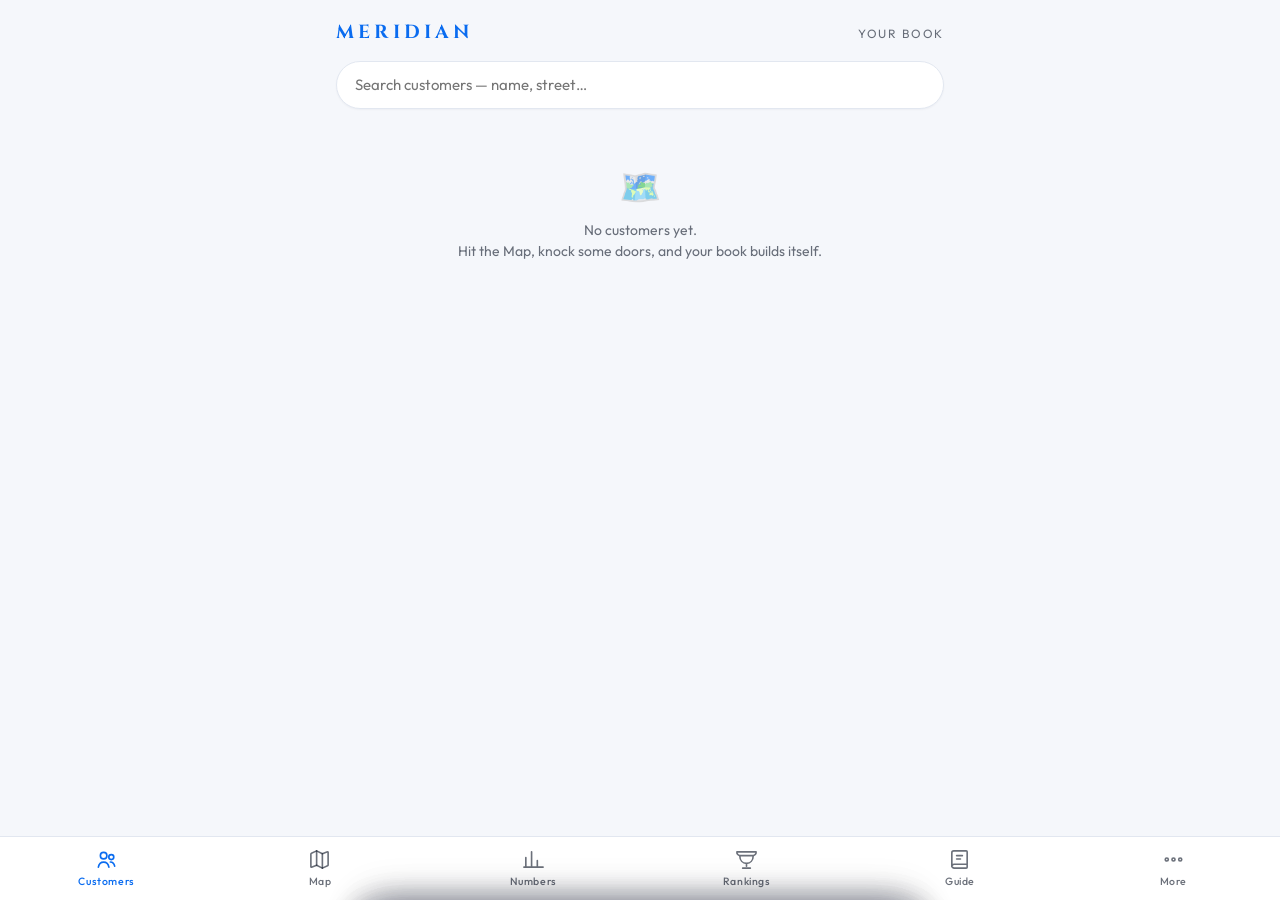
==== commit 8b477f58: "Meridian: Google Maps imagery support + vivid free-imagery grading - New More → Google map imagery: " ====
--- a/meridian/index.html
+++ b/meridian/index.html
@@ -59,6 +59,7 @@
       </div>
     </div>
     <button class="sync-chip" id="sync-chip" hidden><span class="dot"></span><span id="sync-chip-n"></span></button>
+    <div id="gattr" hidden aria-hidden="true">Google</div>
     <div class="knock-hint" id="knock-hint">Tap the map to log your first door</div>
     <div class="legend" id="map-legend" hidden aria-hidden="true">
       <div class="li"><span class="sw" style="background:#22B558"></span>Sold</div>
@@ -155,6 +156,7 @@
       <button class="more-item" id="more-profile"><span class="ic">👤</span><span><span class="tt">Profile</span><br><span class="dd" id="more-profile-sub"></span></span><span class="chev">›</span></button>
       <button class="more-item" id="more-goals"><span class="ic">🎯</span><span><span class="tt">Goals &amp; commission</span><br><span class="dd" id="more-goals-sub"></span></span><span class="chev">›</span></button>
       <button class="more-item" id="more-fr"><span class="ic">🔗</span><span><span class="tt">FieldRoutes connection</span><br><span class="dd" id="more-fr-sub"></span></span><span class="chev">›</span></button>
+      <button class="more-item" id="more-gmaps"><span class="ic">🛰️</span><span><span class="tt">Google map imagery</span><br><span class="dd" id="more-gmaps-sub"></span></span><span class="chev">›</span></button>
       <button class="more-item" id="more-reset"><span class="ic">🗑️</span><span><span class="tt">Erase all data</span><br><span class="dd">Pins, knocks and agreements on this device</span></span><span class="chev">›</span></button>
     </div>
     <p style="font-size:12px;color:var(--t3);text-align:center;margin-top:22px">Meridian · Phase 1 · Everything stays on your device and works offline.</p>
@@ -309,6 +311,20 @@
     <button class="btn btn-gold" id="fr-save">Save</button>
   </div>
 
+  <div class="sheet" id="gmaps-sheet">
+    <div class="grab"></div>
+    <h2>Google map imagery</h2>
+    <div class="sub">Make Satellite and Hybrid render actual Google Maps tiles — the same vivid imagery and street labels the big sales apps use. Takes ~2 minutes and Google's free monthly allowance covers normal solo/team use.</div>
+    <ol style="font-size:13.5px;color:var(--t2);padding-left:20px;margin-bottom:14px;display:grid;gap:6px">
+      <li>Go to <b>console.cloud.google.com</b> → create a project (any name).</li>
+      <li>Search "<b>Map Tiles API</b>" → Enable. (Billing must be on; the free tier covers you.)</li>
+      <li>APIs &amp; Services → Credentials → <b>Create API key</b> → copy it here.</li>
+    </ol>
+    <div class="field"><label for="set-gkey">Google Maps API key</label><input id="set-gkey" autocapitalize="off" autocomplete="off" placeholder="AIza…"></div>
+    <button class="btn btn-gold" id="gmaps-save">Save &amp; switch imagery</button>
+    <p style="font-size:12px;color:var(--t3);margin-top:10px">Stored only on this device. Remove the key to go back to the free imagery.</p>
+  </div>
+
   <div id="toast" role="status"></div>
 
   <div id="celebrate">
--- a/meridian/css/app.css
+++ b/meridian/css/app.css
@@ -18,15 +18,16 @@
   --accent-strong:#0653C4;
   --accent-dim:rgba(10,108,240,.09);
 
-  --sold:#22B558;
+  --sold:#22B558;      /* fills: pins, dots, bars */
+  --sold-ink:#157A3C;  /* green as TEXT on light grounds — AA-safe */
   --nothome:#F5B301;
   --goback:#7C5CFC;
   --dnk:#0B0F16;
   --notint:#E5484D;
 
   --t1:#101828;
-  --t2:rgba(16,24,40,.64);
-  --t3:rgba(16,24,40,.46);
+  --t2:rgba(16,24,40,.72);
+  --t3:rgba(16,24,40,.62);
 
   --danger:#E5484D;
   --radius:16px;
@@ -91,7 +92,7 @@
   border:1px solid var(--line-soft);border-radius:14px;padding:9px 15px;box-shadow:var(--shadow)}
 .map-brand .wordmark{font-size:15px}
 .map-brand .today{font-size:11.5px;color:var(--t2)}
-.map-brand .today b{color:var(--sold);font-weight:700}
+.map-brand .today b{color:var(--sold-ink);font-weight:700}
 
 .map-actions{display:flex;flex-direction:column;gap:10px;align-items:flex-end}
 .fab{width:44px;height:44px;border-radius:13px;background:rgba(255,255,255,.9);
@@ -119,6 +120,11 @@
   background:rgba(255,255,255,.92);border:1px solid rgba(10,108,240,.25);color:var(--accent-strong);
   border-radius:999px;padding:9px 18px;font-size:13px;white-space:nowrap;box-shadow:var(--shadow);
   backdrop-filter:blur(14px);-webkit-backdrop-filter:blur(14px)}
+
+/* Google attribution (required whenever Google tiles are visible) */
+#gattr{position:absolute;left:14px;bottom:6px;z-index:5;font-family:'Product Sans','Outfit',sans-serif;
+  font-size:15px;font-weight:600;color:#fff;letter-spacing:.01em;
+  text-shadow:0 1px 3px rgba(0,0,0,.65),0 0 2px rgba(0,0,0,.5);pointer-events:none}
 
 /* map disposition legend */
 .legend{position:absolute;left:14px;bottom:24px;z-index:5;display:flex;flex-direction:column;gap:6px;
@@ -219,7 +225,7 @@
 .hero-stat::after{content:"";position:absolute;right:-70px;top:-70px;width:200px;height:200px;border-radius:50%;
   background:radial-gradient(circle,rgba(10,108,240,.10),transparent 70%)}
 .hero-stat .lbl{font-size:11.5px;letter-spacing:.16em;text-transform:uppercase;color:var(--accent);font-weight:700}
-.hero-stat .big{font-size:68px;font-weight:800;line-height:1.05;letter-spacing:-.02em;color:var(--sold)}
+.hero-stat .big{font-size:68px;font-weight:800;line-height:1.05;letter-spacing:-.02em;color:var(--sold-ink)}
 .hero-stat .row2{display:flex;gap:22px;margin-top:8px;font-size:13.5px;color:var(--t2)}
 .hero-stat .row2 b{color:var(--t1);font-weight:700}
 
@@ -253,7 +259,7 @@
 .chart{display:flex;align-items:flex-end;gap:5px;height:110px;margin-top:4px}
 .chart .col{flex:1;display:flex;flex-direction:column;justify-content:flex-end;gap:2px;height:100%}
 .chart .b{border-radius:3px 3px 0 0;min-height:2px}
-.chart .b.doors{background:#CBD7E8}
+.chart .b.doors{background:#6E89AC}
 .chart .b.sales{background:var(--sold)}
 .chart-x{display:flex;gap:5px;margin-top:6px}
 .chart-x span{flex:1;text-align:center;font-size:9.5px;color:var(--t3)}
@@ -287,7 +293,7 @@
 .rank-row.first{border-color:rgba(10,108,240,.45);background:linear-gradient(120deg,rgba(10,108,240,.07),var(--s1))}
 .rank-row.first .pos{color:var(--accent)}
 .rank-row.me{border-color:rgba(34,181,88,.45)}
-.rank-row.me .av{background:rgba(34,181,88,.12);color:var(--sold)}
+.rank-row.me .av{background:rgba(34,181,88,.12);color:var(--sold-ink)}
 .demo-note{font-size:12px;color:var(--t3);margin-top:12px;text-align:center}
 
 /* ---------- field guide ---------- */
@@ -321,7 +327,7 @@
   box-shadow:var(--shadow)}
 .cust-summary>div{background:var(--s1);padding:14px 12px;text-align:center}
 .cust-summary .n{font-size:22px;font-weight:800;color:var(--accent)}
-.cust-summary>div:first-child .n{color:var(--sold)}
+.cust-summary>div:first-child .n{color:var(--sold-ink)}
 .cust-summary .d{font-size:11px;color:var(--t3);margin-top:2px}
 .cust-card{width:100%;text-align:left;background:var(--s1);border:1px solid var(--line);
   border-radius:var(--radius-sm);padding:15px 16px;margin-bottom:10px;display:block;
@@ -368,7 +374,7 @@
 .cel-inner{text-align:center;animation:celpop .5s cubic-bezier(.2,1.4,.4,1)}
 .cel-inner .word{font-family:var(--disp);font-size:15px;letter-spacing:.34em;color:var(--accent);
   text-transform:uppercase;font-weight:700}
-.cel-inner .big{font-size:64px;font-weight:800;color:var(--sold);letter-spacing:-.02em;margin:6px 0}
+.cel-inner .big{font-size:64px;font-weight:800;color:var(--sold-ink);letter-spacing:-.02em;margin:6px 0}
 .cel-inner .comm{font-size:20px;color:var(--accent);font-weight:800}
 .cel-inner .sub{color:var(--t2);font-size:14px;margin-top:10px}
 @keyframes celpop{0%{transform:scale(.6);opacity:0}100%{transform:scale(1);opacity:1}}
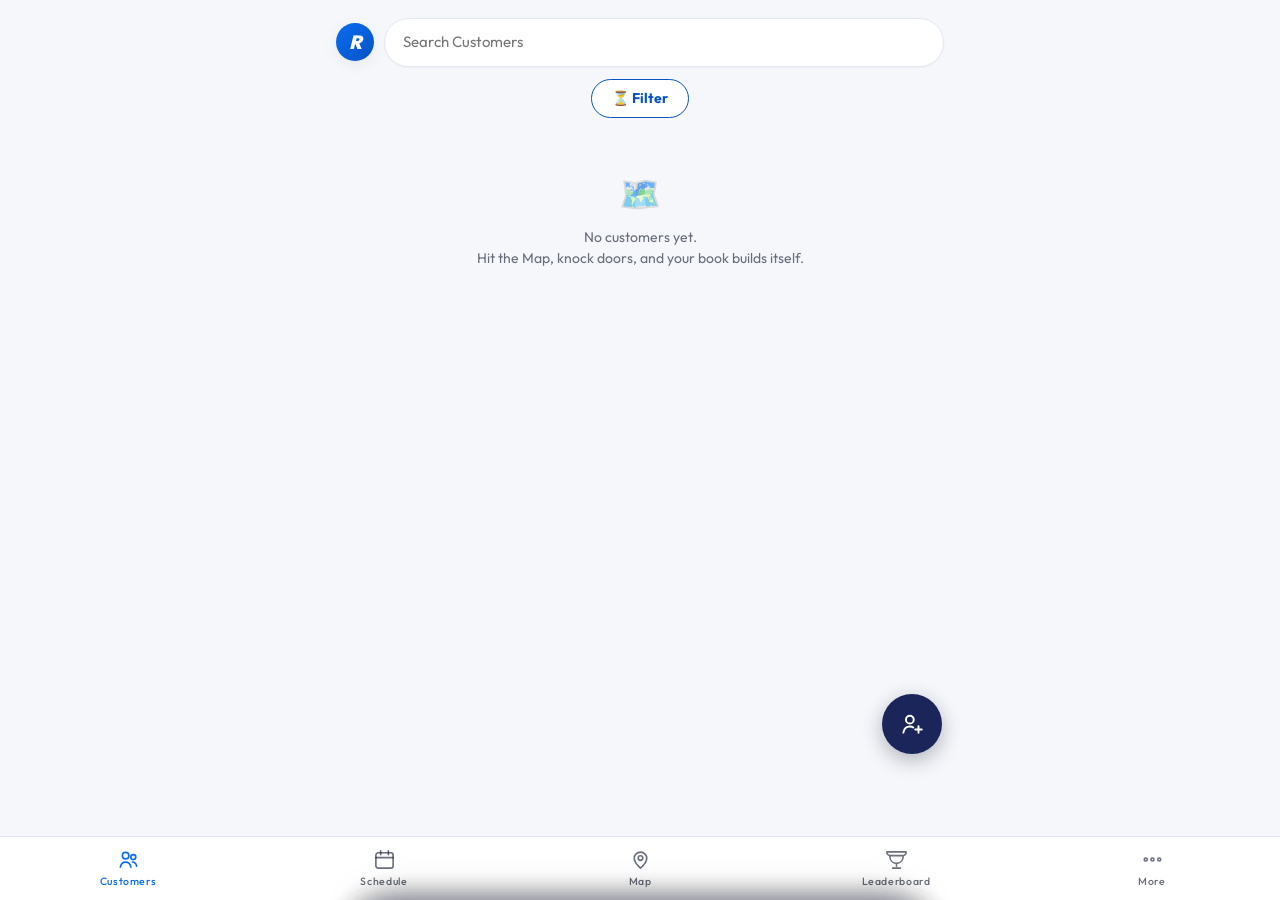
==== commit b2f331e1: "RALLY: full re-amp — real contracts, customer CRM, hoods, teardrop pins Meridian becomes RALLY. The " ====
--- a/meridian/index.html
+++ b/meridian/index.html
@@ -2,351 +2,27 @@
 <html lang="en">
 <head>
 <meta charset="utf-8">
-<meta name="viewport" content="width=device-width, initial-scale=1, viewport-fit=cover, user-scalable=no">
-<title>Meridian — Door-to-Door Sales</title>
-<meta name="description" content="The premium door-to-door pest control sales app: knocking map, DM tracking, agreements on the glass, and your numbers live.">
+<meta name="viewport" content="width=device-width, initial-scale=1">
+<title>Meridian is now RALLY</title>
 <meta name="theme-color" content="#F5F7FB">
-<link rel="manifest" href="manifest.webmanifest">
-<link rel="icon" href="favicon.png">
-<link rel="apple-touch-icon" href="apple-touch-icon.png">
-<meta name="apple-mobile-web-app-capable" content="yes">
-<meta name="apple-mobile-web-app-status-bar-style" content="default">
-<link rel="preconnect" href="https://fonts.googleapis.com">
-<link rel="preconnect" href="https://fonts.gstatic.com" crossorigin>
-<link rel="stylesheet" href="https://fonts.googleapis.com/css2?family=Cinzel:wght@500;600&family=Outfit:wght@400;500;600;700;800&display=swap">
-<link rel="stylesheet" href="vendor/maplibre-gl.css">
-<link rel="stylesheet" href="css/app.css">
+<meta http-equiv="refresh" content="0;url=../rally/">
+<style>
+  body{font-family:'Outfit','Helvetica Neue',Arial,sans-serif;background:#F5F7FB;color:#101828;
+    display:flex;align-items:center;justify-content:center;min-height:100vh;margin:0;text-align:center;padding:24px}
+  a{color:#0A6CF0;font-weight:700}
+</style>
 </head>
 <body>
-<div id="app">
-
-  <!-- ================= CUSTOMERS ================= -->
-  <div class="screen active" id="screen-customers">
-    <div class="brandbar"><span class="wordmark">MERIDIAN</span><span class="sub">Your book</span></div>
-    <div class="cust-summary" id="cust-summary" hidden>
-      <div><div class="n num" id="cust-count">0</div><div class="d">customers</div></div>
-      <div><div class="n num" id="cust-value">$0</div><div class="d">first-year value</div></div>
-      <div><div class="n num" id="cust-queued">0</div><div class="d">queued to sync</div></div>
-    </div>
-    <div class="guide-search"><input id="cust-q" type="search" placeholder="Search customers — name, street…" autocomplete="off"></div>
-    <div id="cust-list"></div>
-    <button class="btn btn-ghost" id="cust-export" style="margin-top:12px" hidden>Export as JSON</button>
-  </div>
-
-  <!-- ================= MAP ================= -->
-  <div class="screen" id="screen-map">
-    <div id="mapwrap"><div id="map"></div></div>
-    <div class="map-chrome">
-      <div class="map-brand">
-        <div class="wordmark">MERIDIAN</div>
-        <div class="today" id="brand-today">0 doors today</div>
-      </div>
-      <div class="map-actions">
-        <button class="fab" id="fab-locate" aria-label="Center on my location">
-          <svg viewBox="0 0 24 24"><circle cx="12" cy="12" r="3.2"/><path d="M12 2v3M12 19v3M2 12h3M19 12h3"/><circle cx="12" cy="12" r="8"/></svg>
-        </button>
-        <button class="fab" id="fab-knock" aria-label="Log a door at map center">
-          <svg viewBox="0 0 24 24"><path d="M12 5v14M5 12h14"/></svg>
-        </button>
-        <button class="fab" id="fab-layers" aria-label="Choose map view">
-          <svg viewBox="0 0 24 24"><path d="m12 3 9 5-9 5-9-5 9-5Z"/><path d="m3 12.5 9 5 9-5"/><path d="m3 17 9 5 9-5"/></svg>
-        </button>
-        <div class="layer-menu" id="layer-menu" hidden>
-          <button class="lm-opt sel" data-bm="street">Street</button>
-          <button class="lm-opt" data-bm="hybrid">Hybrid</button>
-          <button class="lm-opt" data-bm="satellite">Satellite</button>
-        </div>
-      </div>
-    </div>
-    <button class="sync-chip" id="sync-chip" hidden><span class="dot"></span><span id="sync-chip-n"></span></button>
-    <div id="gattr" hidden aria-hidden="true">Google</div>
-    <div class="knock-hint" id="knock-hint">Tap the map to log your first door</div>
-    <div class="legend" id="map-legend" hidden aria-hidden="true">
-      <div class="li"><span class="sw" style="background:#22B558"></span>Sold</div>
-      <div class="li"><span class="sw" style="background:#7C5CFC"></span>Go Back</div>
-      <div class="li"><span class="sw" style="background:#F5B301"></span>Not Home</div>
-      <div class="li"><span class="sw" style="background:#E5484D"></span>Not Interested</div>
-      <div class="li"><span class="sw" style="background:#0B0F16;box-shadow:0 0 0 1.5px #D5DBE6"></span>Do Not Knock</div>
-    </div>
-  </div>
-
-  <!-- ================= STATS ================= -->
-  <div class="screen" id="screen-stats">
-    <div class="brandbar"><span class="wordmark">MERIDIAN</span><span class="sub">Your numbers</span></div>
-
-    <div class="hero-stat">
-      <div class="lbl">Sales today</div>
-      <div class="big num" id="st-sales-today">0</div>
-      <div class="row2"><span id="st-week-line"></span></div>
-    </div>
-
-    <div class="cards2">
-      <div class="stat-card">
-        <div class="lbl">Doors today</div>
-        <div class="val num" id="st-doors">0</div>
-        <div class="sub" id="st-doors-sub"></div>
-      </div>
-      <div class="stat-card dm-card">
-        <div class="lbl">DM convos</div>
-        <div class="val num" id="st-dms">0</div>
-        <div class="sub" id="st-dms-sub"></div>
-      </div>
-    </div>
-
-    <div class="panel">
-      <h3>Today's funnel <span class="r">doors → convos → DMs → sales</span></h3>
-      <div class="funnel">
-        <div class="f-step"><span class="fl">Doors</span><div class="bar"><div class="fill" id="f-doors"></div></div><span class="fv num" id="fv-doors">0</span></div>
-        <div class="f-step"><span class="fl">Convos</span><div class="bar"><div class="fill" id="f-convos"></div></div><span class="fv num" id="fv-convos">0</span></div>
-        <div class="f-step"><span class="fl" title="Decision-maker conversations">DMs</span><div class="bar"><div class="fill" id="f-dms"></div></div><span class="fv num" id="fv-dms">0</span></div>
-        <div class="f-step"><span class="fl">Sales</span><div class="bar"><div class="fill" id="f-sales"></div></div><span class="fv num" id="fv-sales">0</span></div>
-        <div class="f-step" style="grid-template-columns:1fr"><span class="f-conv" id="fc-convos"></span></div>
-        <div class="f-step" style="grid-template-columns:1fr"><span class="f-conv" id="fc-dms"></span></div>
-        <div class="f-step" style="grid-template-columns:1fr"><span class="f-conv" id="fc-sales"></span></div>
-      </div>
-      <p style="font-size:11.5px;color:var(--t3);margin-top:12px">A DM is the decision-maker — the homeowner or spouse who can sign. “Ask my spouse” counts as a convo, not a DM.</p>
-    </div>
-
-    <div class="panel">
-      <h3>Last 14 days <span class="r"><span style="color:var(--sold)">■</span> sales · <span style="color:var(--t3)">■</span> doors</span></h3>
-      <div class="chart" id="chart"></div>
-      <div class="chart-x" id="chart-x"></div>
-    </div>
-
-    <div class="cards2">
-      <div class="stat-card">
-        <div class="lbl">Streak</div>
-        <div class="streak-row" style="margin-top:6px">
-          <div class="streak-flame">🔥</div>
-          <div><div class="n num" id="st-streak">0</div><div class="d" id="st-streak-sub">days at goal</div></div>
-        </div>
-      </div>
-      <div class="stat-card">
-        <div class="lbl">Commission · week</div>
-        <div class="money num" id="st-money-week" style="font-size:30px">$0</div>
-        <div class="money-sub" id="st-money-all"></div>
-      </div>
-    </div>
-  </div>
-
-  <!-- ================= RANKINGS ================= -->
-  <div class="screen" id="screen-rank">
-    <div class="brandbar"><span class="wordmark">MERIDIAN</span><span class="sub">This week</span></div>
-    <div class="metric-tabs">
-      <button class="mtab active" data-m="sales">Sales</button>
-      <button class="mtab" data-m="dms">DMs</button>
-      <button class="mtab" data-m="doors">Doors</button>
-    </div>
-    <div class="rank-list" id="rank-list"></div>
-    <p class="demo-note">Teammates shown are demo data — live team sync arrives with team accounts. Your row is real.</p>
-  </div>
-
-  <!-- ================= FIELD GUIDE ================= -->
-  <div class="screen" id="screen-guide">
-    <div class="brandbar"><span class="wordmark">MERIDIAN</span><span class="sub">Field guide</span></div>
-    <div class="guide-search"><input id="guide-q" type="search" placeholder="Search pests — ants, widow, mud tubes…" autocomplete="off"></div>
-    <div class="guide-grid" id="guide-grid"></div>
-  </div>
-
-  <!-- ================= MORE ================= -->
-  <div class="screen" id="screen-more">
-    <div class="brandbar"><span class="wordmark">MERIDIAN</span><span class="sub">Setup</span></div>
-    <div class="more-list">
-      <button class="more-item" id="more-queue"><span class="ic">📋</span><span><span class="tt">Agreements &amp; sync queue</span><br><span class="dd" id="more-queue-sub"></span></span><span class="chev">›</span></button>
-      <button class="more-item" id="more-profile"><span class="ic">👤</span><span><span class="tt">Profile</span><br><span class="dd" id="more-profile-sub"></span></span><span class="chev">›</span></button>
-      <button class="more-item" id="more-goals"><span class="ic">🎯</span><span><span class="tt">Goals &amp; commission</span><br><span class="dd" id="more-goals-sub"></span></span><span class="chev">›</span></button>
-      <button class="more-item" id="more-fr"><span class="ic">🔗</span><span><span class="tt">FieldRoutes connection</span><br><span class="dd" id="more-fr-sub"></span></span><span class="chev">›</span></button>
-      <button class="more-item" id="more-gmaps"><span class="ic">🛰️</span><span><span class="tt">Google map imagery</span><br><span class="dd" id="more-gmaps-sub"></span></span><span class="chev">›</span></button>
-      <button class="more-item" id="more-reset"><span class="ic">🗑️</span><span><span class="tt">Erase all data</span><br><span class="dd">Pins, knocks and agreements on this device</span></span><span class="chev">›</span></button>
-    </div>
-    <p style="font-size:12px;color:var(--t3);text-align:center;margin-top:22px">Meridian · Phase 1 · Everything stays on your device and works offline.</p>
-  </div>
-
-  <!-- ================= TAB BAR ================= -->
-  <nav id="tabbar">
-    <button class="tab active" id="tab-customers"><svg viewBox="0 0 24 24"><circle cx="9" cy="8" r="3.4"/><path d="M3.5 20c.6-3.4 2.8-5.2 5.5-5.2s4.9 1.8 5.5 5.2"/><circle cx="17" cy="9.5" r="2.6"/><path d="M16 14.6c2.4.1 4 1.7 4.5 4.4"/></svg>Customers</button>
-    <button class="tab" id="tab-map"><svg viewBox="0 0 24 24"><path d="M9 3 3.6 5.4a1 1 0 0 0-.6.9v13.2a.5.5 0 0 0 .7.5L9 18l6 3 5.4-2.4a1 1 0 0 0 .6-.9V4.5a.5.5 0 0 0-.7-.5L15 6 9 3Z"/><path d="M9 3v15M15 6v15"/></svg>Map</button>
-    <button class="tab" id="tab-stats"><svg viewBox="0 0 24 24"><path d="M4 20V10M10 20V4M16 20v-7M22 20H2"/></svg>Numbers</button>
-    <button class="tab" id="tab-rank"><svg viewBox="0 0 24 24"><path d="M5 8h14M5 8a3.5 3.5 0 0 1-3-4h20a3.5 3.5 0 0 1-3 4M5 8c0 5 3 8 7 8s7-3 7-8M12 16v3M8 21h8"/></svg>Rankings</button>
-    <button class="tab" id="tab-guide"><svg viewBox="0 0 24 24"><path d="M4 19.5V5a2 2 0 0 1 2-2h13a1 1 0 0 1 1 1v16a1 1 0 0 1-1 1H6.5a2.5 2.5 0 0 1-2.5-2.5Zm0 0A2.5 2.5 0 0 1 6.5 17H20"/><path d="M9 8h6M9 11.5h4"/></svg>Guide</button>
-    <button class="tab" id="tab-more"><svg viewBox="0 0 24 24"><circle cx="5" cy="12" r="1.6"/><circle cx="12" cy="12" r="1.6"/><circle cx="19" cy="12" r="1.6"/></svg>More</button>
-  </nav>
-
-  <!-- ================= SHEETS ================= -->
-  <div class="sheet-veil" id="veil"></div>
-
-  <div class="sheet" id="knock-sheet">
-    <div class="grab"></div>
-    <h2 id="knock-title">Log this door</h2>
-    <div class="sub" id="knock-sub">Pick what happened at the door</div>
-    <div class="disp-grid">
-      <button class="disp-btn sold-btn" data-d="sold"><span class="sw sold"></span>Sold 🎉</button>
-      <button class="disp-btn" data-d="goback"><span class="sw goback"></span>Go Back</button>
-      <button class="disp-btn" data-d="nothome"><span class="sw nothome"></span>Not Home</button>
-      <button class="disp-btn" data-d="notint"><span class="sw notint"></span>Not Interested</button>
-      <button class="disp-btn" data-d="dnk"><span class="sw dnk"></span>Do Not Knock</button>
-    </div>
-    <div id="knock-reasons-wrap" hidden>
-      <div class="sub" style="margin-bottom:8px">Why not?</div>
-      <div class="reasons">
-        <button class="reason" data-r="Has a competitor">Has a competitor</button>
-        <button class="reason" data-r="Not seeing bugs">Not seeing bugs</button>
-        <button class="reason" data-r="Need to ask spouse">Need to ask spouse</button>
-        <button class="reason" data-r="Too expensive">Too expensive</button>
-        <button class="reason" data-r="Renter, not owner">Renter, not owner</button>
-        <button class="reason" data-r="Does it themselves">Does it themselves</button>
-        <button class="reason" data-r="Bad timing / moving">Bad timing / moving</button>
-        <button class="reason" data-r="Wants info first">Wants info first</button>
-        <button class="reason" data-r="No soliciting">No soliciting</button>
-        <button class="reason" data-r="Other">Other</button>
-      </div>
-    </div>
-    <div class="dm-row" id="knock-dm-wrap" hidden>
-      <div><div class="ttl">Spoke with the decision-maker?</div><div class="hint">Homeowner or spouse who can sign. “Ask my spouse” = a convo, not a DM.</div></div>
-      <button class="switch" id="dm-switch" aria-label="Decision-maker conversation"></button>
-    </div>
-    <div class="field"><label for="knock-note">Note (optional)</label><input id="knock-note" placeholder="Blue door, big dog, works nights…"></div>
-    <div class="btnrow">
-      <button class="btn btn-ghost" id="knock-cancel">Cancel</button>
-      <button class="btn btn-gold" id="knock-save" disabled>Save door</button>
-    </div>
-  </div>
-
-  <div class="sheet" id="lead-sheet">
-    <div class="grab"></div>
-    <div class="lead-head">
-      <div><div class="addr" id="lead-addr"></div><div class="coords num" id="lead-coords"></div></div>
-      <span class="badge" id="lead-badge"></span>
-    </div>
-    <div class="hist" id="lead-history"></div>
-    <div class="field"><label for="lead-addr-in">Address</label><input id="lead-addr-in" placeholder="123 Maple St"></div>
-    <div class="field"><label for="lead-note-in">Notes</label><textarea id="lead-note-in" placeholder="Anything the next knock should know"></textarea></div>
-    <button class="btn btn-gold" id="lead-close-btn" style="margin-bottom:10px">Sold — start agreement</button>
-    <div class="btnrow">
-      <button class="btn btn-ghost" id="lead-reknock">Log another knock</button>
-      <button class="btn btn-ghost" id="lead-save">Save</button>
-    </div>
-    <button class="btn btn-danger" id="lead-delete" style="margin-top:10px">Delete pin</button>
-  </div>
-
-  <div class="sheet" id="pest-sheet">
-    <div class="grab"></div>
-    <div id="pest-body"></div>
-  </div>
-
-  <div class="sheet" id="close-sheet">
-    <div class="grab"></div>
-    <h2 id="close-title">New customer</h2>
-    <div class="sub" id="close-sub"></div>
-    <div class="steps" id="close-steps"><div class="st done"></div><div class="st"></div><div class="st"></div></div>
-
-    <div id="close-step-1">
-      <div class="frow">
-        <div class="field"><label for="cf-first">First name</label><input id="cf-first" autocomplete="off"></div>
-        <div class="field"><label for="cf-last">Last name</label><input id="cf-last" autocomplete="off"></div>
-      </div>
-      <div class="field"><label for="cf-phone">Phone</label><input id="cf-phone" type="tel" inputmode="tel"></div>
-      <div class="field"><label for="cf-email">Email</label><input id="cf-email" type="email" inputmode="email"></div>
-      <div class="field"><label for="cf-address">Service address</label><input id="cf-address"></div>
-      <div class="field"><label for="cf-notes">Pest concerns / gate codes / pets</label><textarea id="cf-notes"></textarea></div>
-    </div>
-
-    <div id="close-step-2" hidden>
-      <div class="disp-grid" id="cf-plans"></div>
-      <div class="frow">
-        <div class="field"><label for="cf-initial">Initial service $</label><input id="cf-initial" type="number" inputmode="decimal" min="0"></div>
-        <div class="field"><label for="cf-monthly">Monthly $</label><input id="cf-monthly" type="number" inputmode="decimal" min="0"></div>
-      </div>
-      <p style="font-size:12px;color:var(--t3)">12-month agreement. Adjust prices to what you quoted at the door.</p>
-    </div>
-
-    <div id="close-step-3" hidden>
-      <div class="agree-summary" id="cf-summary"></div>
-      <label class="consent"><input type="checkbox" id="cf-consent">
-        <span id="cf-consent-text">The customer agrees to do business electronically and to the 12-month service agreement shown above, and has been told of the right to cancel within 3 business days.</span></label>
-      <div class="sig-wrap"><canvas id="sigpad"></canvas><span class="sig-x">✕</span><div class="sig-line"></div></div>
-      <button class="sig-clear" id="sig-clear">Clear signature</button>
-    </div>
-
-    <div class="btnrow">
-      <button class="btn btn-ghost" id="close-back" hidden>Back</button>
-      <button class="btn btn-gold" id="close-next">Continue</button>
-      <button class="btn btn-gold" id="close-sign-save" hidden>Save agreement ✓</button>
-    </div>
-  </div>
-
-  <div class="sheet" id="queue-sheet">
-    <div class="grab"></div>
-    <h2>Agreements</h2>
-    <div class="sub">Every signed customer, saved on this device. The FieldRoutes connector pushes these automatically in Phase 2 — export any time.</div>
-    <div id="queue-list"></div>
-    <button class="btn btn-ghost" id="queue-export" style="margin-top:8px">Export as JSON</button>
-  </div>
-
-  <div class="sheet" id="profile-sheet">
-    <div class="grab"></div>
-    <h2>Profile</h2>
-    <div class="sub">How you appear on the rankings</div>
-    <div class="field"><label for="set-name">Your name</label><input id="set-name"></div>
-    <div class="field"><label for="set-team">Team</label><input id="set-team"></div>
-    <button class="btn btn-gold" id="profile-save">Save</button>
-  </div>
-
-  <div class="sheet" id="goals-sheet">
-    <div class="grab"></div>
-    <h2>Goals &amp; commission</h2>
-    <div class="sub">The streak counts days you hit your door goal</div>
-    <div class="field"><label for="set-goal">Door goal per day</label><input id="set-goal" type="number" inputmode="numeric" min="1"></div>
-    <div class="field"><label for="set-comm">Commission per sale $</label><input id="set-comm" type="number" inputmode="decimal" min="0"></div>
-    <button class="btn btn-gold" id="goals-save">Save</button>
-  </div>
-
-  <div class="sheet" id="fr-sheet">
-    <div class="grab"></div>
-    <h2>FieldRoutes connection</h2>
-    <div class="sub">Your office's API credentials — FieldRoutes support issues a key + token per office (support@fieldroutes.com). Stored only on this device. The live connector that pushes agreements automatically ships in Phase 2; until then, use Export.</div>
-    <div class="field"><label for="set-fr-sub">Office subdomain</label><input id="set-fr-sub" placeholder="yourcompany (as in yourcompany.pestroutes.com)" autocapitalize="off"></div>
-    <div class="field"><label for="set-fr-key">Authentication key</label><input id="set-fr-key" autocapitalize="off" autocomplete="off"></div>
-    <div class="field"><label for="set-fr-token">Authentication token</label><input id="set-fr-token" autocapitalize="off" autocomplete="off"></div>
-    <button class="btn btn-gold" id="fr-save">Save</button>
-  </div>
-
-  <div class="sheet" id="gmaps-sheet">
-    <div class="grab"></div>
-    <h2>Google map imagery</h2>
-    <div class="sub">Make Satellite and Hybrid render actual Google Maps tiles — the same vivid imagery and street labels the big sales apps use. Takes ~2 minutes and Google's free monthly allowance covers normal solo/team use.</div>
-    <ol style="font-size:13.5px;color:var(--t2);padding-left:20px;margin-bottom:14px;display:grid;gap:6px">
-      <li>Go to <b>console.cloud.google.com</b> → create a project (any name).</li>
-      <li>Search "<b>Map Tiles API</b>" → Enable. (Billing must be on; the free tier covers you.)</li>
-      <li>APIs &amp; Services → Credentials → <b>Create API key</b> → copy it here.</li>
-    </ol>
-    <div class="field"><label for="set-gkey">Google Maps API key</label><input id="set-gkey" autocapitalize="off" autocomplete="off" placeholder="AIza…"></div>
-    <button class="btn btn-gold" id="gmaps-save">Save &amp; switch imagery</button>
-    <p style="font-size:12px;color:var(--t3);margin-top:10px">Stored only on this device. Remove the key to go back to the free imagery.</p>
-  </div>
-
-  <div id="toast" role="status"></div>
-
-  <div id="celebrate">
-    <canvas id="confetti"></canvas>
-    <div class="cel-inner">
-      <div class="word">Meridian</div>
-      <div class="big">SOLD</div>
-      <div class="comm num" id="cel-comm"></div>
-      <div class="sub" id="cel-sub"></div>
-    </div>
-  </div>
-
-</div>
-
-<script src="vendor/maplibre-gl.js"></script>
-<script src="js/db.js"></script>
-<script src="js/data.js"></script>
-<script src="js/ui.js"></script>
-<script src="js/store.js"></script>
-<script src="js/map.js"></script>
-<script src="js/stats.js"></script>
-<script src="js/close.js"></script>
-<script src="js/app.js"></script>
+<p>Meridian is now <b>RALLY</b>.<br>Taking you there — or <a href="../rally/">tap here</a>.<br>
+<span style="font-size:13px;color:#667085">Add the new RALLY app to your home screen; all your customers and pins carry over.</span></p>
+<script>
+  // retire the old Meridian service worker so this redirect always wins
+  if ("serviceWorker" in navigator) {
+    navigator.serviceWorker.getRegistrations().then(function (rs) {
+      rs.forEach(function (r) { r.unregister(); });
+    }).catch(function () {});
+  }
+  location.replace("../rally/");
+</script>
 </body>
 </html>
